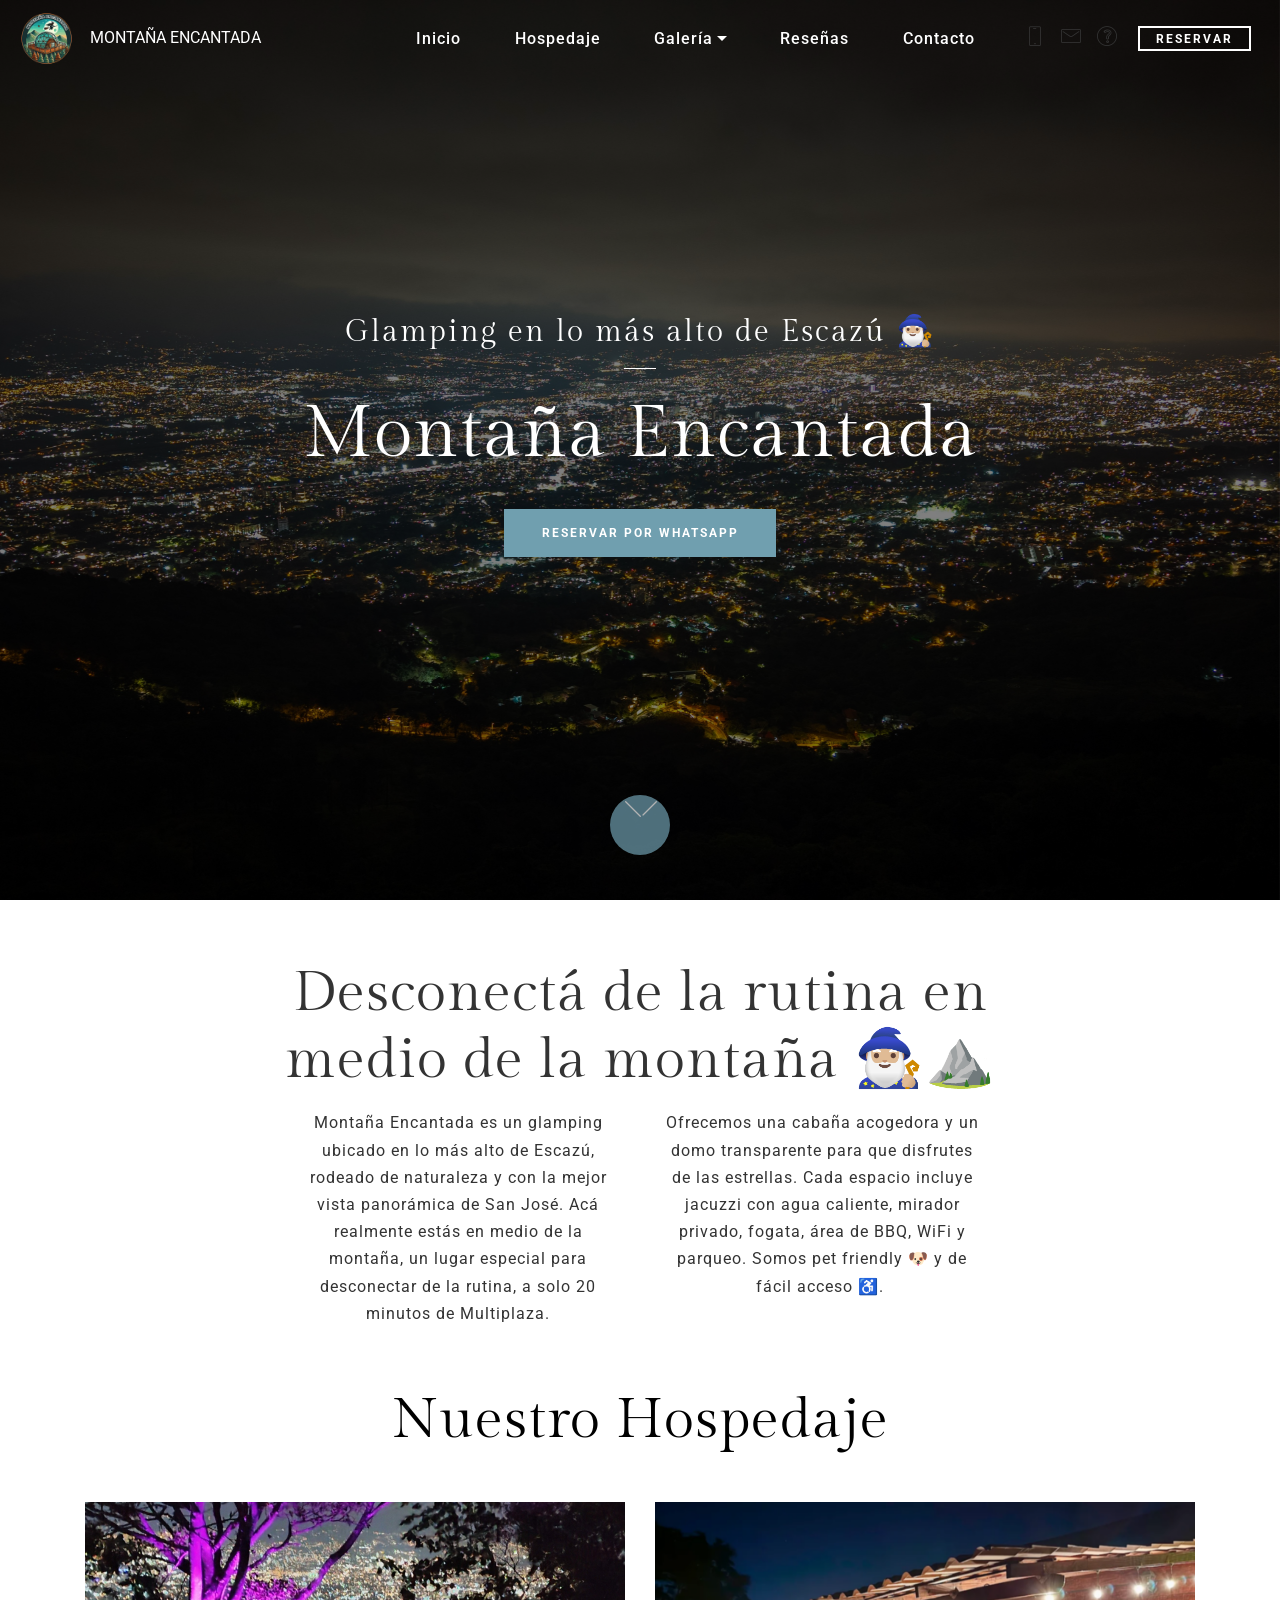
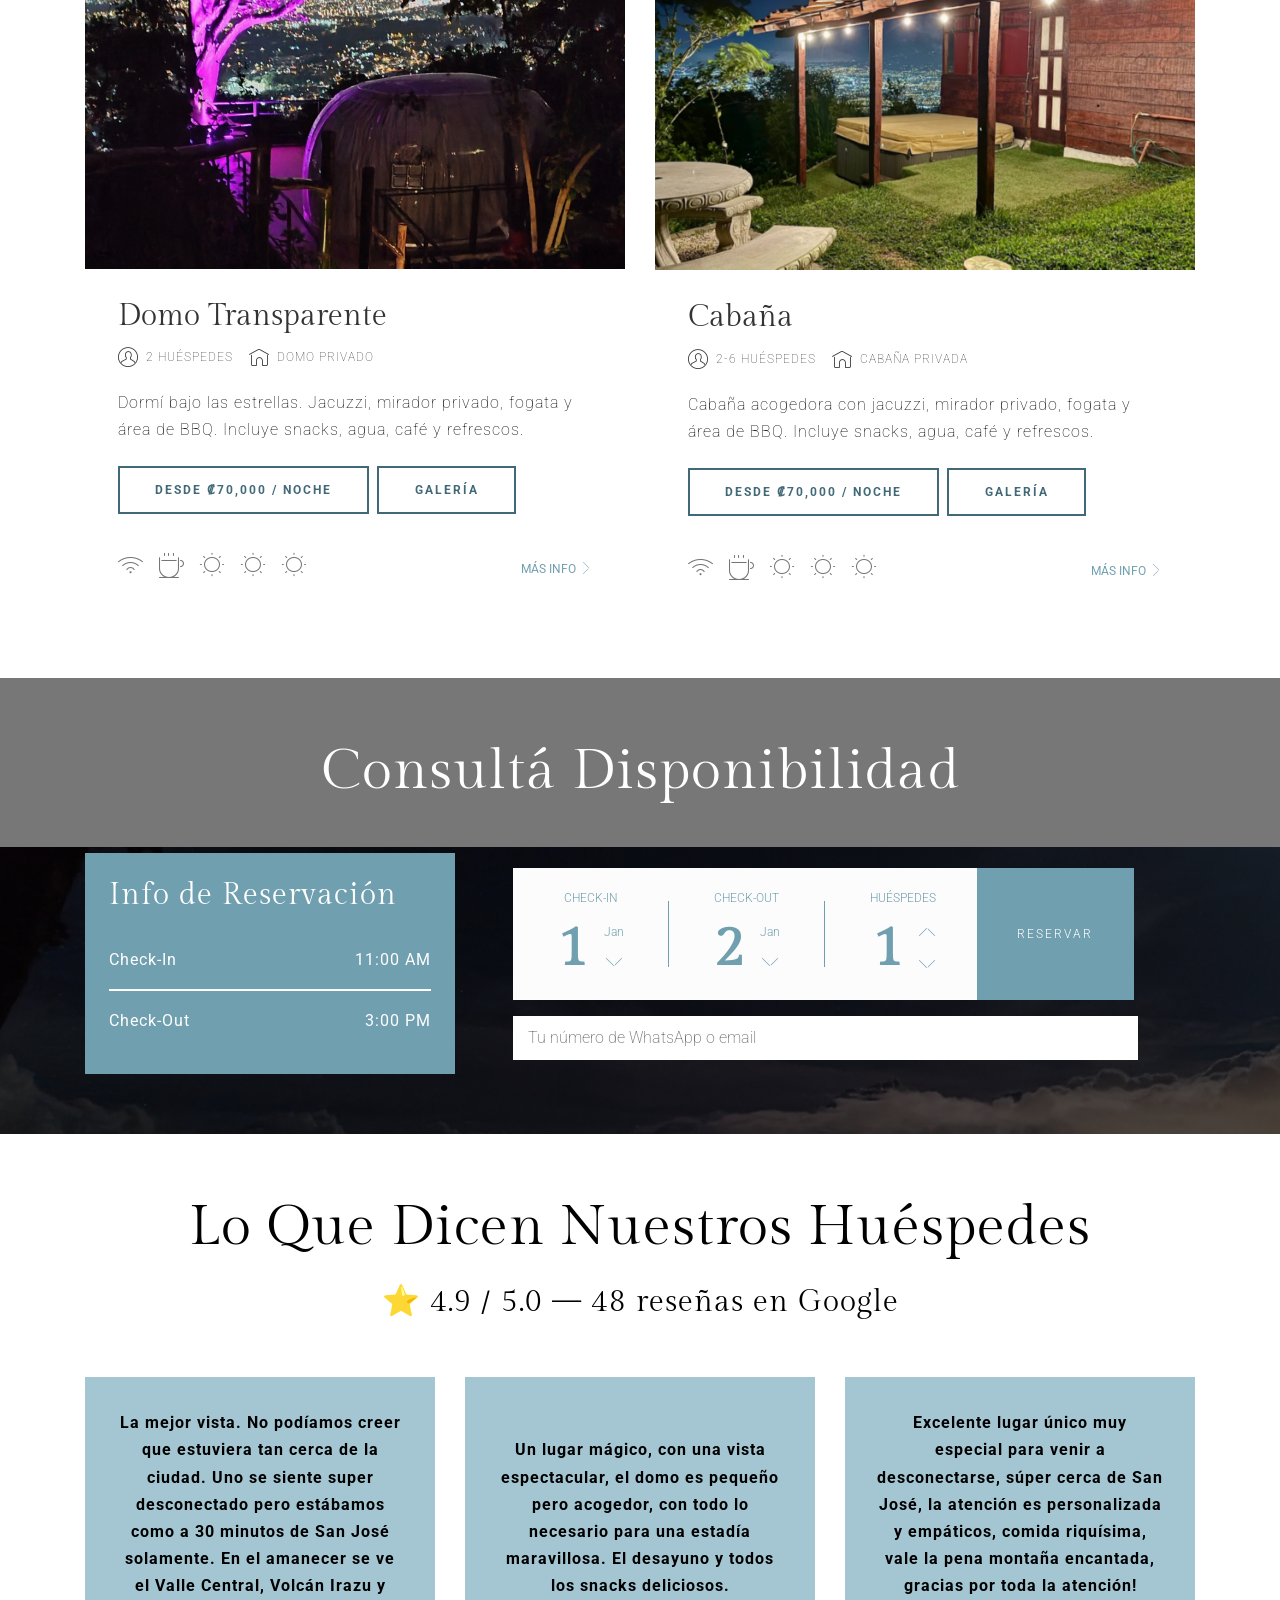
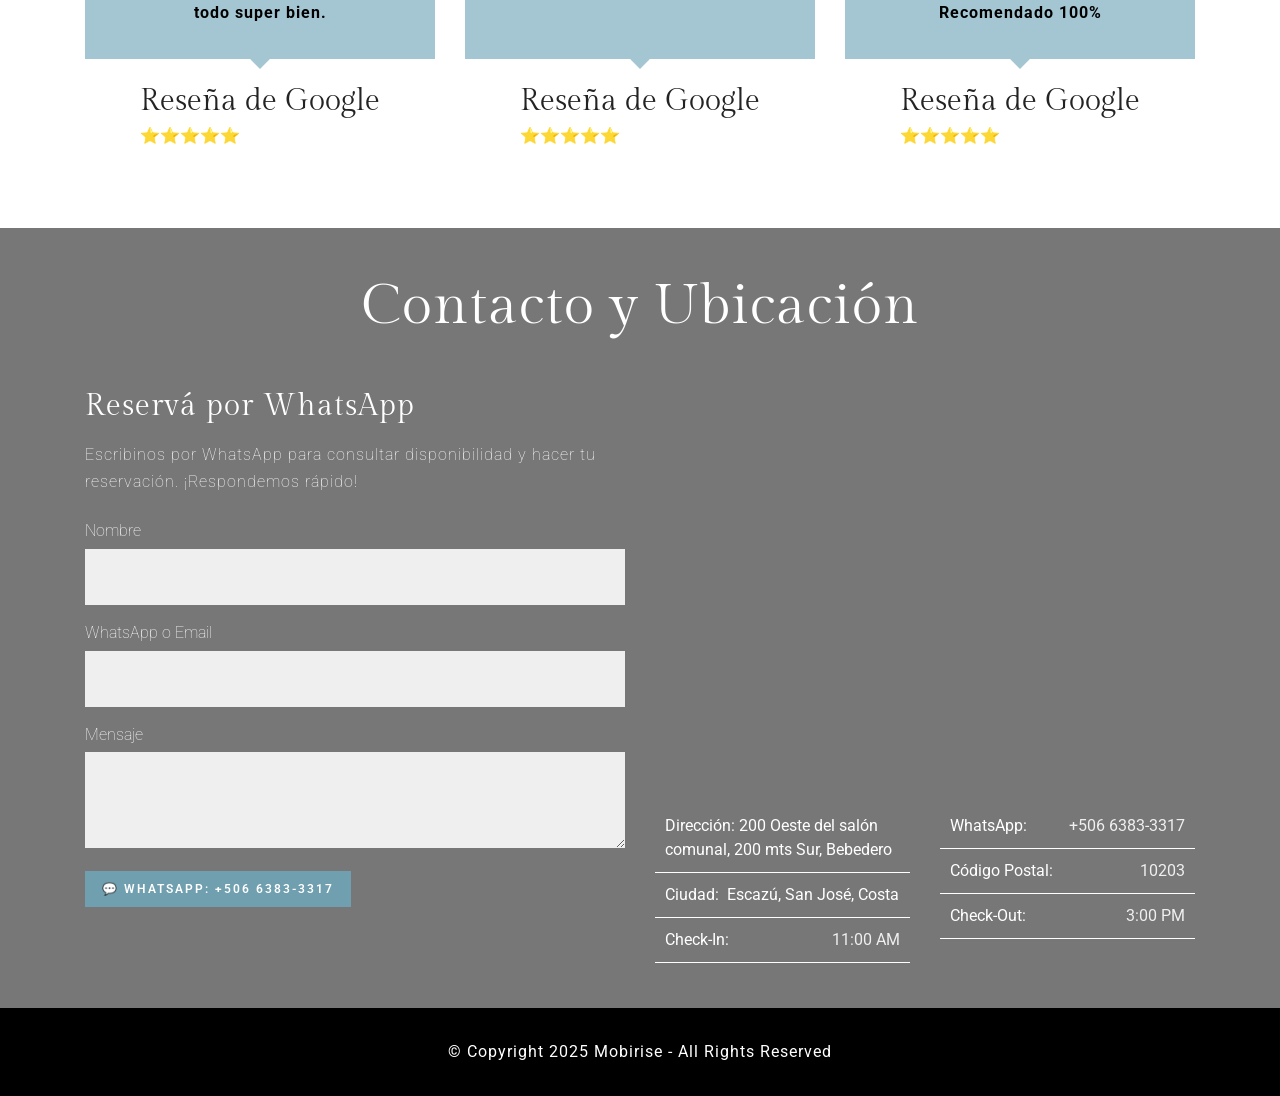
==== index.html @ da817cc5 "Initial commit: Montana Encantada glamping website with 3D panoramic viewers" ====
<!DOCTYPE html>
<html  >
<head>
  
  <meta charset="UTF-8">
  <meta http-equiv="X-UA-Compatible" content="IE=edge">
  
  <meta name="viewport" content="width=device-width, initial-scale=1, minimum-scale=1">
  <link rel="shortcut icon" href="assets/images/logo1.png" type="image/x-icon">
  <meta name="description" content="">
  
  
  <title>Home</title>
  <link rel="stylesheet" href="assets/web/assets/mobirise-icons/mobirise-icons.css">
  <link rel="stylesheet" href="assets/tether/tether.min.css">
  <link rel="stylesheet" href="assets/bootstrap/css/bootstrap.min.css">
  <link rel="stylesheet" href="assets/bootstrap-datepicker/css/bootstrap-datepicker3.css">
  <link rel="stylesheet" href="assets/dropdown/css/style.css">
  <link rel="stylesheet" href="assets/theme/css/style.css">
  <link rel="preload" href="https://fonts.googleapis.com/css?family=Gilda+Display:400&display=swap" as="style" onload="this.onload=null;this.rel='stylesheet'">
  <noscript><link rel="stylesheet" href="https://fonts.googleapis.com/css?family=Gilda+Display:400&display=swap"></noscript>
  <link rel="preload" href="https://fonts.googleapis.com/css?family=Roboto:100,200,300,400,500,600,700,800,900,100i,200i,300i,400i,500i,600i,700i,800i,900i&display=swap" as="style" onload="this.onload=null;this.rel='stylesheet'">
  <noscript><link rel="stylesheet" href="https://fonts.googleapis.com/css?family=Roboto:100,200,300,400,500,600,700,800,900,100i,200i,300i,400i,500i,600i,700i,800i,900i&display=swap"></noscript>
  <link rel="preload" as="style" href="assets/mobirise/css/mbr-additional.css?v=pCemWE"><link rel="stylesheet" href="assets/mobirise/css/mbr-additional.css?v=pCemWE" type="text/css">

  
  
  

</head>
<body>
  
  <section class="menu4 menu cid-rzMj9prxNq" once="menu" id="menu4-1">

    


    <nav class="navbar navbar-dropdown navbar-expand-lg">
        <div class="navbar-brand">
            <span class="navbar-logo">
                <a href="index.html">
                    <img src="assets/images/logo1.png" alt="Montaña Encantada" style="height: 3.8rem;">
                </a>
            </span>
            <span class="navbar-caption-wrap mbr-section-btn">
                <a class="navbar-caption text-white display-7" href="index.html">
                    MONTAÑA ENCANTADA
                </a>
            </span>
        </div>
        <button class="navbar-toggler" type="button" data-toggle="collapse" data-target="#navbarSupportedContent" aria-controls="navbarNavAltMarkup" aria-expanded="false" aria-label="Toggle navigation">
            <div class="hamburger">
                <span></span>
                <span></span>
                <span></span>
                <span></span>
            </div>
        </button>
      <div class="collapse navbar-collapse" id="navbarSupportedContent">
            <ul class="navbar-nav nav-dropdown mbr-section-btn" data-app-modern-menu="true"><li class="nav-item">
                    <a class="nav-link link text-white display-7" href="#header6-0">
                        Inicio
                    </a>
                </li>
                <li class="nav-item">
                    <a class="nav-link link text-white display-7" href="#features15-7">
                        Hospedaje
                    </a>
                </li>
                <li class="nav-item dropdown">
                    <a class="nav-link link text-white dropdown-toggle display-7" data-toggle="dropdown-submenu" aria-expanded="false">
                        Galería
                    </a>
                    <div class="dropdown-menu">
                        <a class="dropdown-item text-white text-primary display-7" href="domo.html">Domo</a>
                        <a class="dropdown-item text-white text-primary display-7" href="cabana.html">Cabaña</a>
                    </div>
                </li>
                <li class="nav-item">
                    <a class="nav-link link text-white display-7" href="#testimonials2-8">
                        Reseñas
                    </a>
                </li>
                <li class="nav-item">
                    <a class="nav-link link text-white display-7" href="#maps4-9">
                        Contacto
                    </a>
                </li></ul>
            <div class="icons-menu">
              <a href="https://wa.me/50663833317" target="_blank">
                <span class="p-2 mbr-iconfont mbri-mobile"></span>
              </a>
              <a href="https://www.instagram.com/montanaencantada" target="_blank">
                <span class="p-2 mbr-iconfont mbri-letter"></span>
              </a>
              <a href="https://wa.me/50663833317" target="_blank">
                <span class="p-2 mbr-iconfont mbri-question"></span>
              </a>
              
              
              
            </div>
            <div class="navbar-buttons mbr-section-btn">
                <a class="btn btn-sm btn-white-outline display-4" href="https://wa.me/50663833317?text=Hola%2C%20me%20interesa%20reservar%20en%20Monta%C3%B1a%20Encantada">
                    RESERVAR
                </a>
            </div>
      </div>
    </nav>
</section>

<section class="header6 cid-rzMj5gUn1z mbr-fullscreen mbr-parallax-background" id="header6-0">
    

    <div class="mbr-overlay" style="opacity: 0.5; background-color: rgb(0, 0, 0);">
    </div>

    <div class="container">
        <h3 class="mbr-section-subtitle mbr-fonts-style align-center mbr-white display-5">
            Glamping en lo más alto de Escazú 🧙🏼‍♂️
        </h3>
        <div class="underline align-center pb-3">
            <div class="line"></div>
        </div>
        <h2 class="mbr-section-title mbr-fonts-style align-center mbr-white pb-4 display-1">Montaña Encantada</h2>
        
        <div class="mbr-section-btn align-center pb-4">
            <a class="btn btn-lg btn-info display-4" href="https://wa.me/50663833317?text=Hola%2C%20me%20interesa%20reservar%20en%20Monta%C3%B1a%20Encantada">RESERVAR POR WHATSAPP</a>
        </div>
    </div>
    <div class="mbr-arrow hidden-sm-down" aria-hidden="true">
        <a href="#next">
            <i class="mbri-arrow-down mbr-iconfont"></i>
        </a>
    </div>
</section>

<section class="mbr-section content9 cid-rzMjemu9Q2" id="content9-3">

    

    <div class="container">
        <div class="media-container-row">
            <div class="title" style="width: 66%;">
                
                
                <h1 class="mbr-section-title mbr-fonts-style align-center display-2">Desconectá de la rutina en medio de la montaña 🧙🏼‍♂️⛰️</h1>
                
                
            </div>
        </div>
    </div>
</section>

<section class="mbr-section article content4 cid-rzMje2wxrY" id="content4-2">

    

    <div class="container">
        <div class="media-container-row">
            <div class="row col-12 col-md-8">
                <div class="col-12 col-md-6 pr-lg-4 mbr-text mbr-fonts-style display-7">
                     Montaña Encantada es un glamping ubicado en lo más alto de Escazú, rodeado de naturaleza y con la mejor vista panorámica de San José. Acá realmente estás en medio de la montaña, un lugar especial para desconectar de la rutina, a solo 20 minutos de Multiplaza.
                </div>
                <div class="col-12 col-md-6 pl-lg-4 mbr-text mbr-fonts-style display-7">
                     Ofrecemos una cabaña acogedora y un domo transparente para que disfrutes de las estrellas. Cada espacio incluye jacuzzi con agua caliente, mirador privado, fogata, área de BBQ, WiFi y parqueo. Somos pet friendly 🐶 y de fácil acceso ♿.&nbsp;</div>
            </div>
        </div>
    </div>
</section>

<section class="mbr-section features15 cid-rzMk2pOnIb" id="features15-7">

    

    

    <div class="container">
        

        

        <h2 class="mbr-section-title main-title mbr-fonts-style mbr-white align-center pb-5 display-2">
            Nuestro Hospedaje
        </h2>
        <div class="row justify-content-center">
            <div class="card col-md-10 col-lg-6">
                <div class="card-wrapper">
                    <div class="card-img">
                        <img src="assets/images/img-20250322.jpeg" alt="Domo Transparente Montaña Encantada">
                    </div>
                    <div class="card-box">
                        <h2 class="card-title mbr-fonts-style display-5">
                            Domo Transparente
                        </h2>
                        <div class="card-info pt-3">
                            <div class="info-wrapper">
                                <span class="mbr-iconfont mbri-user"></span>
                                <p class="mbr-text info-text mbr-fonts-style mbr-lighter display-4">
                                    2 HUÉSPEDES
                                </p>
                                <span class="mbr-iconfont mbri-home"></span>
                                <p class="mbr-text info-text mbr-fonts-style mbr-lighter display-4">
                                    DOMO PRIVADO
                                </p>
                            </div>
                        </div>
                        <p class="mbr-text card-text mbr-fonts-style mbr-lighter pt-3 display-7">
                            Dormí bajo las estrellas. Jacuzzi, mirador privado, fogata y área de BBQ. Incluye snacks, agua, café y refrescos.
                        </p>
                        <div class="mbr-section-btn card-btn">
                            <a href="https://wa.me/50663833317?text=Hola%2C%20quiero%20reservar%20el%20Domo" class="btn btn-lg btn-info-outline display-4">
                                DESDE ₡70,000 / NOCHE
                            </a>
                            <a href="domo.html" class="btn btn-lg btn-info-outline display-4">
                                GALERÍA
                            </a>
                        </div>
                        <div class="card-footer">
                            <ul class="icons-list list-inline align-left">
                                
                                
                                
                            <li class="list-inline-item">
                                    <span class="mbr-iconfont mbri-wifi"></span>
                                </li><li class="list-inline-item">
                                    <span class="mbr-iconfont mbri-hot-cup"></span>
                                </li><li class="list-inline-item">
                                    <span class="mbr-iconfont mbri-sun"></span>
                                </li><li class="list-inline-item">
                                    <span class="mbr-iconfont mbri-sun"></span>
                                </li><li class="list-inline-item">
                                    <span class="mbr-iconfont mbri-sun"></span>
                                </li></ul>
                            <div class="link">
                                <div class="link-text mbr-fonts-style mbr-lighter display-4">
                                    <a href="https://wa.me/50663833317?text=Hola%2C%20quiero%20info%20del%20Domo" class="text-info">MÁS INFO</a>
                                </div>
                                <span class="mbr-iconfont mbri-arrow-next"></span>
                            </div>
                        </div>
                    </div>
                </div>
            </div>

            <div class="card col-md-10 col-lg-6">
                <div class="card-wrapper">
                    <div class="card-img">
                        <img src="assets/images/cabana1-3.png" alt="Cabaña Montaña Encantada">
                    </div>
                    <div class="card-box">
                        <h2 class="card-title mbr-fonts-style display-5">
                            Cabaña
                        </h2>
                        <div class="card-info pt-3">
                            <div class="info-wrapper">
                                <span class="mbr-iconfont mbri-user"></span>
                                <p class="mbr-text info-text mbr-fonts-style mbr-lighter display-4">
                                    2-6 HUÉSPEDES
                                </p>
                                <span class="mbr-iconfont mbri-home"></span>
                                <p class="mbr-text info-text mbr-fonts-style mbr-lighter display-4">
                                    CABAÑA PRIVADA
                                </p>
                            </div>
                        </div>
                        <p class="mbr-text card-text mbr-fonts-style mbr-lighter pt-3 display-7">
                            Cabaña acogedora con jacuzzi, mirador privado, fogata y área de BBQ. Incluye snacks, agua, café y refrescos.
                        </p>
                        <div class="mbr-section-btn card-btn">
                            <a href="https://wa.me/50663833317?text=Hola%2C%20quiero%20reservar%20la%20Caba%C3%B1a" class="btn btn-lg btn-info-outline display-4">
                                DESDE ₡70,000 / NOCHE
                            </a>
                            <a href="cabana.html" class="btn btn-lg btn-info-outline display-4">
                                GALERÍA
                            </a>
                        </div>
                        <div class="card-footer">
                            <ul class="icons-list list-inline align-left">
                                
                                
                                
                            <li class="list-inline-item">
                                    <span class="mbr-iconfont mbri-wifi"></span>
                                </li><li class="list-inline-item">
                                    <span class="mbr-iconfont mbri-hot-cup"></span>
                                </li><li class="list-inline-item">
                                    <span class="mbr-iconfont mbri-sun"></span>
                                </li><li class="list-inline-item">
                                    <span class="mbr-iconfont mbri-sun"></span>
                                </li><li class="list-inline-item">
                                    <span class="mbr-iconfont mbri-sun"></span>
                                </li></ul>
                            <div class="link">
                                <div class="link-text mbr-fonts-style mbr-lighter display-4">
                                    <a href="https://wa.me/50663833317?text=Hola%2C%20quiero%20info%20de%20la%20Caba%C3%B1a" class="text-info">MÁS INFO</a>
                                </div>
                                <span class="mbr-iconfont mbri-arrow-next"></span>
                            </div>
                        </div>
                    </div>
                </div>
            </div>

            

        </div>
    </div>
</section>

<section class="form5 cid-rzMjmwwyHq mbr-parallax-background" id="form5-4">

    

    <div class="mbr-overlay" style="opacity: 0.5; background-color: rgb(0, 0, 0);">
    </div>

    <div class="container">
        
        
        <h2 class="mbr-section-title main-title mbr-fonts-style mbr-white align-center display-2">Consultá Disponibilidad</h2>
        <div class="row justify-content-center">
            <div class="content-wrap col-12 pt-5">
                

                <div class="second-item mbr-white col-lg-4">
                    <h3 class="mbr-section-title second-item-title mbr-fonts-style display-5">
                        Info de Reservación
                    </h3>
                    <div class="info-column pt-3">
                        <div class="mbr-text check-in check-text mbr-fonts-style display-7">
                            <span>Check-In</span>
                            <span>11:00 AM</span>
                        </div>
                        <div class="mbr-text check-out check-text mbr-fonts-style display-7">
                            <span>Check-Out</span>
                            <span>3:00 PM</span>
                        </div>
                    </div>
                </div>

                <div class="booking-datepicker col-lg-8" data-start="01/01/2025" data-end="12/31/2027" data-form-type="formoid">
                    <form class="mbr-form" action="https://mobirise.eu/" method="get" data-form-title="My Mobirise Form"><input type="hidden" name="email" data-form-email="true" value="SAuw0aNARjxgjVnisHHMJUXLmkdQkFveXGjnKkQxX+wFwOlB/Et/i4zV2ePIJuCjYjtQntyneWti5ukIEGaH0U0Tt2MDNWI+UspZ6tpfvYQK43emJ4tsN4Ea1I9noA1k.KCdjwq8Tks30yBV4Rm5mmXaKUEtZt81WFR9EMifa1dbbcz5J+CzJtd8rnrV9OnTXx5v3ewn/fXb90eFacdkUSqKZU++q6TKm3jpiOr5S1O7hqvOFxVd5IjGUnreot8E8">
                        <div>
                            <div hidden="hidden" data-form-alert="" class="alert alert-success col-12">¡Gracias! Te contactaremos por WhatsApp para confirmar.</div>
                            <div hidden="hidden" data-form-alert-danger="" class="alert alert-danger col-12">
                            </div>
                        </div>
                        <div class="container">
                            <div class="row">
                                <div class="col-12 col-md-3 input-wrap check-in" data-for="check-in">
                                    <input type="text" class="check-in-input form-control input-sm input-inverse" name="check-in" data-form-field="Check-In" readonly="" id="check-in-form5-4">
                                    <p class="label mbr-fonts-style align-center display-4">
                                        CHECK-IN
                                    </p>
                                    <div class="date-row">
                                        <span class="day display-2 mbr-bold"></span>
                                        <div class="date-col">
                                            <span class="month display-4"></span>
                                            <span class="mbr-iconfont mbri-arrow-down"></span>
                                        </div>
                                    </div>
                                </div>
                                <div class="col-12 col-md-3 input-wrap check-out" data-for="check-out">
                                    <input type="text" class="check-out-input" name="check-out" data-form-field="Check-Out" readonly="" id="check-out-form5-4">
                                    <p class="label mbr-fonts-style align-center display-4">
                                        CHECK-OUT
                                    </p>
                                    <div class="date-row">
                                        <span class="day display-2 mbr-bold"></span>
                                        <div class="date-col">
                                            <span class="month display-4"></span>
                                            <span class="mbr-iconfont mbri-arrow-down"></span>
                                        </div>
                                    </div>
                                </div>
                                <div class="col-12 col-md-3 input-wrap guests" data-for="guests">
                                    <input type="text" class="guests-input" name="guests" data-form-field="Guests" readonly="" id="guests-form5-4">
                                    <p class="label mbr-fonts-style align-center display-4">
                                        HUÉSPEDES
                                    </p>
                                    <div class="date-row">
                                        <span class="guests-count display-2 mbr-bold">1</span>
                                        <div class="date-col">
                                            <span class="mbr-iconfont mbri-arrow-up"></span>
                                            <span class="mbr-iconfont mbri-arrow-down"></span>
                                        </div>
                                    </div>
                                </div>
                                <div class="col-12 col-md-3 mbr-section-btn p-md-0">
                            <span class="input-group-btn">
                                <button href="https://wa.me/50663833317?text=Hola%2C%20quiero%20reservar%20en%20Monta%C3%B1a%20Encantada" type="submit" class="btn btn-form btn-info display-4">
                                    RESERVAR
                                </button>
                            </span>
                                </div>
                                <div class="col-12 p-0 pt-md-3 email" data-for="email">
                                    <input type="text" name="email" data-form-field="Email" placeholder="Tu número de WhatsApp o email" required="" id="email-form5-4">
                                </div>
                            </div>
                        </div>
                    </form>
                </div>
            </div>
        </div>
    </div>
</section>

<section class="testimonials2 cid-rzMkb9H7CI" id="testimonials2-8">

    

    

    <div class="container justify-content-center">
        

        

        <h2 class="mbr-section-title main-title mbr-fonts-style mbr-white align-center pb-3 display-2">
            Lo Que Dicen Nuestros Huéspedes
        </h2>
        <p class="mbr-text main-text mbr-fonts-style mbr-white mbr-lighter pb-5 m-0 align-center display-5">
            ⭐ 4.9 / 5.0 — 48 reseñas en Google
        </p>
        <div class="row justify-content-center">
             <div class="col-xs-12 col-lg-4">
                <div class="mbr-testimonial card mbr-testimonial-lg">
                    <div class="card-block mbr-fonts-style display-7">
                        <p class="mbr-text mbr-lighter m-0"><strong>La mejor vista. No podíamos creer que estuviera tan cerca de la ciudad. Uno se siente super desconectado pero estábamos como a 30 minutos de San José solamente. En el amanecer se ve el Valle Central, Volcán Irazu y todo super bien.</strong><br></p>
                    </div>
                    <div class="mbr-author card-footer">
                        
                        <div class="name-wrap mbr-white">
                            <div class="mbr-author-name mbr-fonts-style display-5">
                                <p>Reseña de Google</p>
                            </div>
                            <small class="mbr-author-desc mbr-fonts-style display-7">
                                <p>⭐⭐⭐⭐⭐</p>
                            </small>
                        </div>
                    </div>
                </div>
            </div>

            <div class="col-xs-12 col-lg-4">
                <div class="mbr-testimonial card mbr-testimonial-lg">
                    <div class="card-block mbr-fonts-style display-7">
                        <p class="mbr-text mbr-lighter m-0"><br><strong>Un lugar mágico, con una vista espectacular, el domo es pequeño pero acogedor,  con todo lo necesario para una estadía maravillosa. El desayuno y todos los snacks deliciosos.<br></strong><br></p>
                    </div>
                    <div class="mbr-author card-footer">
                        
                        <div class="name-wrap mbr-white">
                            <div class="mbr-author-name mbr-fonts-style display-5">
                                <p>Reseña de Google</p>
                            </div>
                            <small class="mbr-author-desc mbr-fonts-style display-7">
                                <p>⭐⭐⭐⭐⭐</p>
                            </small>
                        </div>
                    </div>
                </div>
            </div>

            <div class="col-xs-12 col-lg-4">
                <div class="mbr-testimonial card mbr-testimonial-lg last-card">
                    <div class="card-block mbr-fonts-style display-7">
                        <p class="mbr-text mbr-lighter m-0"><strong>Excelente lugar único muy especial para venir a desconectarse, súper cerca de San José, la atención es personalizada y empáticos, comida riquísima,  vale la pena montaña encantada, gracias por toda la atención!<br>Recomendado 100%</strong><br></p>
                    </div>
                    <div class="mbr-author card-footer">
                        
                        <div class="name-wrap mbr-white">
                            <div class="mbr-author-name mbr-fonts-style display-5">
                                <p>Reseña de Google</p>
                            </div>
                            <small class="mbr-author-desc mbr-fonts-style display-7">
                                <p>⭐⭐⭐⭐⭐</p>
                            </small>
                        </div>
                    </div>
                </div>
            </div>

        </div>
    </div>
</section>

<section class="maps4 cid-rzMkAdN98w mbr-parallax-background" id="maps4-9">

    

    <div class="mbr-overlay" style="opacity: 0.5; background-color: rgb(0, 0, 0);">
    </div>
    <div class="container mbr-white">
        
        
        <h2 class="mbr-section-title main-title mbr-fonts-style align-center display-2">
            Contacto y Ubicación
        </h2>
        <div class="row main-row justify-content-center pt-5">
            <div class="col-md-10 col-lg-6 form-wrapper">
                
                <h2 class="mbr-section-title form-title mbr-fonts-style pb-3 display-5">
                    Reservá por WhatsApp
                </h2>
                <p class="mbr-text form-text mbr-fonts-style m-0 pb-4 mbr-lighter display-7">
                    Escribinos por WhatsApp para consultar disponibilidad y hacer tu reservación. ¡Respondemos rápido!
                </p>
                <div class="form1" data-form-type="formoid">
                    <form action="https://mobirise.eu/" method="POST" class="mbr-form form-with-styler" data-form-title="Mobirise Form"><input type="hidden" name="email" data-form-email="true" value="SyA1dj3P3Ffkn13EU21t5sGiZLhR0wDatlFKEZYYXZK10GheMESxpbcGPjdGmBK9K4oTkyTLQEYa8cL4Zmo/LcAT6b4XNcCrKuAltwUwUQ5yb6cpUJpqX8fJ8hNpUOsL.iYoDnjXTPFE6fMttG6PfuuDcR3WNCsKddbBRHBKlAen265RWFQcnwVbIOlRN1I0+uxRi5PO8RjKGlNhi+W3lV8LxkbKb/wLKvgBiv0Rr9XHN2WVyiTS4OjDqRsdoZ/hj">
                        <div class="row">
                            <div hidden="hidden" data-form-alert="" class="alert alert-success col-12">¡Gracias! Te contactaremos pronto.</div>
                            <div hidden="hidden" data-form-alert-danger="" class="alert alert-danger col-12"></div>
                        </div>
                        <div class="dragArea row">
                            <div class="col-md-12 form-group " data-for="firstname">
                                <label for="firstname-maps4-9" class="form-control-label mbr-fonts-style display-7">Nombre</label>
                                <input type="text" name="firstname" data-form-field="First Name" required="required" class="form-control display-7" id="firstname-maps4-9">
                            </div>
                            
                            <div data-for="email" class="col-md-12 form-group ">
                                <label for="email-maps4-9" class="form-control-label mbr-fonts-style display-7">WhatsApp o Email</label>
                                <input type="email" name="email" data-form-field="Email" class="form-control display-7" required="required" id="email-maps4-9">
                            </div>
                            
                            <div data-for="message" class="col-md-12 form-group ">
                                <label for="message-maps4-9" class="form-control-label mbr-fonts-style display-7">Mensaje</label>
                                <textarea name="message" data-form-field="Message" class="form-control display-7" id="message-maps4-9"></textarea>
                            </div>
                            <div class="col-md-12 input-group-btn">
                                <button type="submit" class="btn btn-lg btn-form btn-info display-4" href="https://wa.me/50663833317?text=Hola%2C%20quiero%20reservar%20en%20Monta%C3%B1a%20Encantada">💬 WHATSAPP: +506 6383-3317</button>
                            </div>
                        </div>
                    </form>
                </div>
            </div>

            <div class="col-md-10 col-lg-6">
                <div class="google-map"><iframe frameborder="0" style="border:0" src="https://www.google.com/maps/embed?pb=!1m18!1m12!1m3!1d3930.3273440705293!2d-84.16464719034767!3d9.90667089051102!2m3!1f0!2f0!3f0!3m2!1i1024!2i768!4f13.1!3m3!1m2!1s0x8fa0fd368e22eb09%3A0x231beae5a972ac2a!2sMonta%C3%B1a%20Encantada!5e0!3m2!1ses-419!2scr!4v1776281287255!5m2!1ses-419!2scr" allowfullscreen=""></iframe></div>
                <div class="row info-row justify-content-center pt-3">
                    <div class="first-column col-12 mbr-fonts-style col-md-6 display-7">
                        <ol>
                            <li>
                                <span class="info-title mbr-fonts-style">
                                    Dirección: 200 Oeste del salón comunal, 200 mts Sur, Bebedero</span>
                                <span class="info-value mbr-fonts-style"><br></span>
                            </li>
                            <li>
                                <span class="info-title mbr-fonts-style">
                                    Ciudad:&nbsp; Escazú, San José, Costa</span>
                            </li>
                            <li>
                                <span class="info-title mbr-fonts-style">
                                    Check-In:
                                </span>
                                <span class="info-value mbr-fonts-style">
                                    11:00 AM
                                </span>
                            </li>
                        </ol>
                    </div>
                    <div class="col-md-6 second-column mbr-fonts-style display-7">
                        <ol>
                            <li>
                                <span class="info-title mbr-fonts-style">
                                    WhatsApp:
                                </span>
                                <span class="info-value mbr-fonts-style">
                                    +506 6383-3317
                                </span>
                            </li>
                            <li>
                                <span class="info-title mbr-fonts-style">
                                    Código Postal:
                                </span>
                                <span class="info-value mbr-fonts-style">
                                    10203
                                </span>
                            </li>
                            <li>
                                <span class="info-title mbr-fonts-style">
                                    Check-Out:
                                </span>
                                <span class="info-value mbr-fonts-style">
                                    3:00 PM
                                </span>
                            </li>
                        </ol>
                    </div>
                </div>
            </div>

        </div>
   </div>
</section>

<section class="footer2 cid-rzMkB37ged" once="footer" id="footer2-a">

    

    

    <div class="container">
        <div class="row justify-content-center mbr-white">
            <div class="col-12">
                <p class="mbr-text mb-0 mbr-fonts-style align-center display-7">
                    © Copyright 2025 Mobirise - All Rights Reserved
                </p>
            </div>
        </div>
    </div>
</section>


<script src="assets/web/assets/jquery/jquery.min.js"></script>
  <script src="assets/popper/popper.min.js"></script>
  <script src="assets/tether/tether.min.js"></script>
  <script src="assets/bootstrap/js/bootstrap.min.js"></script>
  <script src="assets/bootstrap-datepicker/js/bootstrap-datepicker.js"></script>
  <script src="assets/smoothscroll/smooth-scroll.js"></script>
  <script src="assets/dropdown/js/nav-dropdown.js"></script>
  <script src="assets/dropdown/js/navbar-dropdown.js"></script>
  <script src="assets/touchswipe/jquery.touch-swipe.min.js"></script>
  <script src="assets/parallax/jarallax.min.js"></script>
  <script src="assets/mbr-booking-datepicker/mbr-booking-datepicker.min.js"></script>
  <script src="assets/theme/js/script.js"></script>
  <script src="assets/formoid/formoid.min.js"></script>
  
  
  


<script>
document.addEventListener('DOMContentLoaded', function() {
    var guestsCount = document.querySelector('.guests-count');
    var arrows = document.querySelector('.guests .date-col');
    if (!guestsCount || !arrows) return;
    var count = 1;
    var min = 1, max = 6;
    arrows.querySelector('.mbri-arrow-up').addEventListener('click', function(e) {
        e.stopPropagation();
    var guestsCount = document.querySelector('.guests-count');
    var arrows = document.querySelector('.guests .date-col');
    if (!guestsCount || !arrows) return;
    var count = 1;
    var min = 1, max = 6;
    arrows.querySelector('.mbri-arrow-up').addEventListener('click', function(e) {
        e.stopPropagation();
        if (count < max) { count++; guestsCount.textContent = count; }
    });
    arrows.querySelector('.mbri-arrow-down').addEventListener('click', function(e) {
        e.stopPropagation();
        if (count > min) { count--; guestsCount.textContent = count; }
    });

    var btnReservar = document.getElementById('btn-reservar');
    if (btnReservar) {
        btnReservar.addEventListener('click', function(e) {
            e.preventDefault();
            var checkin = document.querySelector('.check-in-input') ? document.querySelector('.check-in-input').value : '';
            var checkout = document.querySelector('.check-out-input') ? document.querySelector('.check-out-input').value : '';
            var guests = guestsCount.textContent;
            var mensaje = document.querySelector('input[name="mensaje"]') ? document.querySelector('input[name="mensaje"]').value : '';
            var text = 'Hola, quiero reservar en Montaña Encantada.';
            if (checkin) text += ' Check-in: ' + checkin + '.';
            if (checkout) text += ' Check-out: ' + checkout + '.';
            text += ' Huéspedes: ' + guests + '.';
            if (mensaje) text += ' ' + mensaje;
            window.open('https://wa.me/50663833317?text=' + encodeURIComponent(text), '_blank');
        });
    }
});
</script>
</body>
</html>
---- assets/web/assets/mobirise-icons/mobirise-icons.css ----
@font-face {
  font-family: 'MobiriseIcons';
  src:  url('mobirise-icons.eot?spat4u');
  src:  url('mobirise-icons.eot?spat4u#iefix') format('embedded-opentype'),
    url('mobirise-icons.woff2?spat4u') format('woff2'),
    url('mobirise-icons.woff?spat4u') format('woff'),
    url('mobirise-icons.ttf?spat4u') format('truetype'),
    url('mobirise-icons.svg?spat4u#MobiriseIcons') format('svg');
  font-weight: normal;
  font-style: normal;
  font-display: swap;
}

[class^="mbri-"], [class*=" mbri-"] {
  /* use !important to prevent issues with browser extensions that change fonts */
  font-family: MobiriseIcons !important;
  speak: none;
  font-style: normal;
  font-weight: normal;
  font-variant: normal;
  text-transform: none;
  line-height: 1;

  /* Better Font Rendering =========== */
  -webkit-font-smoothing: antialiased;
  -moz-osx-font-smoothing: grayscale;
}

.mbri-add-submenu:before {
  content: "\e900";
}
.mbri-alert:before {
  content: "\e901";
}
.mbri-align-center:before {
  content: "\e902";
}
.mbri-align-justify:before {
  content: "\e903";
}
.mbri-align-left:before {
  content: "\e904";
}
.mbri-align-right:before {
  content: "\e905";
}
.mbri-android:before {
  content: "\e906";
}
.mbri-apple:before {
  content: "\e907";
}
.mbri-arrow-down:before {
  content: "\e908";
}
.mbri-arrow-next:before {
  content: "\e909";
}
.mbri-arrow-prev:before {
  content: "\e90a";
}
.mbri-arrow-up:before {
  content: "\e90b";
}
.mbri-bold:before {
  content: "\e90c";
}
.mbri-bookmark:before {
  content: "\e90d";
}
.mbri-bootstrap:before {
  content: "\e90e";
}
.mbri-briefcase:before {
  content: "\e90f";
}
.mbri-browse:before {
  content: "\e910";
}
.mbri-bulleted-list:before {
  content: "\e911";
}
.mbri-calendar:before {
  content: "\e912";
}
.mbri-camera:before {
  content: "\e913";
}
.mbri-cart-add:before {
  content: "\e914";
}
.mbri-cart-full:before {
  content: "\e915";
}
.mbri-cash:before {
  content: "\e916";
}
.mbri-change-style:before {
  content: "\e917";
}
.mbri-chat:before {
  content: "\e918";
}
.mbri-clock:before {
  content: "\e919";
}
.mbri-close:before {
  content: "\e91a";
}
.mbri-cloud:before {
  content: "\e91b";
}
.mbri-code:before {
  content: "\e91c";
}
.mbri-contact-form:before {
  content: "\e91d";
}
.mbri-credit-card:before {
  content: "\e91e";
}
.mbri-cursor-click:before {
  content: "\e91f";
}
.mbri-cust-feedback:before {
  content: "\e920";
}
.mbri-database:before {
  content: "\e921";
}
.mbri-delivery:before {
  content: "\e922";
}
.mbri-desktop:before {
  content: "\e923";
}
.mbri-devices:before {
  content: "\e924";
}
.mbri-down:before {
  content: "\e925";
}
.mbri-download:before {
  content: "\e989";
}
.mbri-drag-n-drop:before {
  content: "\e927";
}
.mbri-drag-n-drop2:before {
  content: "\e928";
}
.mbri-edit:before {
  content: "\e929";
}
.mbri-edit2:before {
  content: "\e92a";
}
.mbri-error:before {
  content: "\e92b";
}
.mbri-extension:before {
  content: "\e92c";
}
.mbri-features:before {
  content: "\e92d";
}
.mbri-file:before {
  content: "\e92e";
}
.mbri-flag:before {
  content: "\e92f";
}
.mbri-folder:before {
  content: "\e930";
}
.mbri-gift:before {
  content: "\e931";
}
.mbri-github:before {
  content: "\e932";
}
.mbri-globe:before {
  content: "\e933";
}
.mbri-globe-2:before {
  content: "\e934";
}
.mbri-growing-chart:before {
  content: "\e935";
}
.mbri-hearth:before {
  content: "\e936";
}
.mbri-help:before {
  content: "\e937";
}
.mbri-home:before {
  content: "\e938";
}
.mbri-hot-cup:before {
  content: "\e939";
}
.mbri-idea:before {
  content: "\e93a";
}
.mbri-image-gallery:before {
  content: "\e93b";
}
.mbri-image-slider:before {
  content: "\e93c";
}
.mbri-info:before {
  content: "\e93d";
}
.mbri-italic:before {
  content: "\e93e";
}
.mbri-key:before {
  content: "\e93f";
}
.mbri-laptop:before {
  content: "\e940";
}
.mbri-layers:before {
  content: "\e941";
}
.mbri-left-right:before {
  content: "\e942";
}
.mbri-left:before {
  content: "\e943";
}
.mbri-letter:before {
  content: "\e944";
}
.mbri-like:before {
  content: "\e945";
}
.mbri-link:before {
  content: "\e946";
}
.mbri-lock:before {
  content: "\e947";
}
.mbri-login:before {
  content: "\e948";
}
.mbri-logout:before {
  content: "\e949";
}
.mbri-magic-stick:before {
  content: "\e94a";
}
.mbri-map-pin:before {
  content: "\e94b";
}
.mbri-menu:before {
  content: "\e94c";
}
.mbri-mobile:before {
  content: "\e94d";
}
.mbri-mobile2:before {
  content: "\e94e";
}
.mbri-mobirise:before {
  content: "\e94f";
}
.mbri-more-horizontal:before {
  content: "\e950";
}
.mbri-more-vertical:before {
  content: "\e951";
}
.mbri-music:before {
  content: "\e952";
}
.mbri-new-file:before {
  content: "\e953";
}
.mbri-numbered-list:before {
  content: "\e954";
}
.mbri-opened-folder:before {
  content: "\e955";
}
.mbri-pages:before {
  content: "\e956";
}
.mbri-paper-plane:before {
  content: "\e957";
}
.mbri-paperclip:before {
  content: "\e958";
}
.mbri-photo:before {
  content: "\e959";
}
.mbri-photos:before {
  content: "\e95a";
}
.mbri-pin:before {
  content: "\e95b";
}
.mbri-play:before {
  content: "\e95c";
}
.mbri-plus:before {
  content: "\e95d";
}
.mbri-preview:before {
  content: "\e95e";
}
.mbri-print:before {
  content: "\e95f";
}
.mbri-protect:before {
  content: "\e960";
}
.mbri-question:before {
  content: "\e961";
}
.mbri-quote-left:before {
  content: "\e962";
}
.mbri-quote-right:before {
  content: "\e963";
}
.mbri-refresh:before {
  content: "\e964";
}
.mbri-responsive:before {
  content: "\e965";
}
.mbri-right:before {
  content: "\e966";
}
.mbri-rocket:before {
  content: "\e967";
}
.mbri-sad-face:before {
  content: "\e968";
}
.mbri-sale:before {
  content: "\e969";
}
.mbri-save:before {
  content: "\e96a";
}
.mbri-search:before {
  content: "\e96b";
}
.mbri-setting:before {
  content: "\e96c";
}
.mbri-setting2:before {
  content: "\e96d";
}
.mbri-setting3:before {
  content: "\e96e";
}
.mbri-share:before {
  content: "\e96f";
}
.mbri-shopping-bag:before {
  content: "\e970";
}
.mbri-shopping-basket:before {
  content: "\e971";
}
.mbri-shopping-cart:before {
  content: "\e972";
}
.mbri-sites:before {
  content: "\e973";
}
.mbri-smile-face:before {
  content: "\e974";
}
.mbri-speed:before {
  content: "\e975";
}
.mbri-star:before {
  content: "\e976";
}
.mbri-success:before {
  content: "\e977";
}
.mbri-sun:before {
  content: "\e978";
}
.mbri-sun2:before {
  content: "\e979";
}
.mbri-tablet:before {
  content: "\e97a";
}
.mbri-tablet-vertical:before {
  content: "\e97b";
}
.mbri-target:before {
  content: "\e97c";
}
.mbri-timer:before {
  content: "\e97d";
}
.mbri-to-ftp:before {
  content: "\e97e";
}
.mbri-to-local-drive:before {
  content: "\e97f";
}
.mbri-touch-swipe:before {
  content: "\e980";
}
.mbri-touch:before {
  content: "\e981";
}
.mbri-trash:before {
  content: "\e982";
}
.mbri-underline:before {
  content: "\e983";
}
.mbri-unlink:before {
  content: "\e984";
}
.mbri-unlock:before {
  content: "\e985";
}
.mbri-up-down:before {
  content: "\e986";
}
.mbri-up:before {
  content: "\e987";
}
.mbri-update:before {
  content: "\e988";
}
.mbri-upload:before {
 content: "\e926"; 
}
.mbri-user:before {
  content: "\e98a";
}
.mbri-user2:before {
  content: "\e98b";
}
.mbri-users:before {
  content: "\e98c";
}
.mbri-video:before {
  content: "\e98d";
}
.mbri-video-play:before {
  content: "\e98e";
}
.mbri-watch:before {
  content: "\e98f";
}
.mbri-website-theme:before {
  content: "\e990";
}
.mbri-wifi:before {
  content: "\e991";
}
.mbri-windows:before {
  content: "\e992";
}
.mbri-zoom-out:before {
  content: "\e993";
}
.mbri-redo:before {
  content: "\e994";
}
.mbri-undo:before {
  content: "\e995";
}
---- assets/dropdown/css/style.css ----
.navbar-dropdown {
  left: 0;
  padding: 0;
  position: absolute;
  right: 0;
  top: 0;
  transition: all 0.45s ease;
  z-index: 1030;
  background: #282828; }
  .navbar-dropdown .navbar-logo {
    margin-right: 0.8rem;
    transition: margin 0.3s ease-in-out;
    vertical-align: middle; }
    .navbar-dropdown .navbar-logo img {
      height: 3.125rem;
      transition: all 0.3s ease-in-out; }
    .navbar-dropdown .navbar-logo.mbr-iconfont {
      font-size: 3.125rem;
      line-height: 3.125rem; }
  .navbar-dropdown .navbar-caption {
    font-weight: 700;
    white-space: normal;
    vertical-align: -4px;
    line-height: 3.125rem !important; }
    .navbar-dropdown .navbar-caption, .navbar-dropdown .navbar-caption:hover {
      color: inherit;
      text-decoration: none; }
  .navbar-dropdown .mbr-iconfont + .navbar-caption {
    vertical-align: -1px; }
  .navbar-dropdown.navbar-fixed-top {
    position: fixed; }
  .navbar-dropdown .navbar-brand span {
    vertical-align: -4px; }
  .navbar-dropdown.bg-color.transparent {
    background: none; }
  .navbar-dropdown.navbar-short .navbar-brand {
    padding: 0.625rem 0; }
    .navbar-dropdown.navbar-short .navbar-brand span {
      vertical-align: -1px; }
  .navbar-dropdown.navbar-short .navbar-caption {
    line-height: 2.375rem !important;
    vertical-align: -2px; }
  .navbar-dropdown.navbar-short .navbar-logo {
    margin-right: 0.5rem; }
    .navbar-dropdown.navbar-short .navbar-logo img {
      height: 2.375rem; }
    .navbar-dropdown.navbar-short .navbar-logo.mbr-iconfont {
      font-size: 2.375rem;
      line-height: 2.375rem; }
  .navbar-dropdown.navbar-short .mbr-table-cell {
    height: 3.625rem; }
  .navbar-dropdown .navbar-close {
    left: 0.6875rem;
    position: fixed;
    top: 0.75rem;
    z-index: 1000; }
  .navbar-dropdown .hamburger-icon {
    content: "";
    display: inline-block;
    vertical-align: middle;
    width: 16px;
    -webkit-box-shadow: 0 -6px 0 1px #282828,0 0 0 1px #282828,0 6px 0 1px #282828;
    -moz-box-shadow: 0 -6px 0 1px #282828,0 0 0 1px #282828,0 6px 0 1px #282828;
    box-shadow: 0 -6px 0 1px #282828,0 0 0 1px #282828,0 6px 0 1px #282828; }

.dropdown-menu .dropdown-toggle[data-toggle="dropdown-submenu"]::after {
  border-bottom: 0.35em solid transparent;
  border-left: 0.35em solid;
  border-right: 0;
  border-top: 0.35em solid transparent;
  margin-left: 0.3rem; }

.dropdown-menu .dropdown-item:focus {
  outline: 0; }

.nav-dropdown {
  font-size: 0.75rem;
  font-weight: 500;
  height: auto !important; }
  .nav-dropdown .nav-btn {
    padding-left: 1rem; }
  .nav-dropdown .link {
    margin: .667em 1.667em;
    font-weight: 500;
    padding: 0;
    transition: color .2s ease-in-out; }
    .nav-dropdown .link.dropdown-toggle {
      margin-right: 2.583em; }
      .nav-dropdown .link.dropdown-toggle::after {
        margin-left: .25rem;
        border-top: 0.35em solid;
        border-right: 0.35em solid transparent;
        border-left: 0.35em solid transparent;
        border-bottom: 0; }
      .nav-dropdown .link.dropdown-toggle[aria-expanded="true"] {
        margin: 0;
        padding: 0.667em 3.263em  0.667em 1.667em; }
  .nav-dropdown .link::after,
  .nav-dropdown .dropdown-item::after {
    color: inherit; }
  .nav-dropdown .btn {
    font-size: 0.75rem;
    font-weight: 700;
    letter-spacing: 0;
    margin-bottom: 0;
    padding-left: 1.25rem;
    padding-right: 1.25rem; }
  .nav-dropdown .dropdown-menu {
    border-radius: 0;
    border: 0;
    left: 0;
    margin: 0;
    padding-bottom: 1.25rem;
    padding-top: 1.25rem;
    position: relative; }
  .nav-dropdown .dropdown-submenu {
    margin-left: 0.125rem;
    top: 0; }
  .nav-dropdown .dropdown-item {
    font-weight: 500;
    line-height: 2;
    padding: 0.3846em 4.615em 0.3846em 1.5385em;
    position: relative;
    transition: color .2s ease-in-out, background-color .2s ease-in-out; }
    .nav-dropdown .dropdown-item::after {
      margin-top: -0.3077em;
      position: absolute;
      right: 1.1538em;
      top: 50%; }
    .nav-dropdown .dropdown-item:focus, .nav-dropdown .dropdown-item:hover {
      background: none; }

@media (max-width: 767px) {
  .nav-dropdown.navbar-toggleable-sm {
    bottom: 0;
    display: none;
    left: 0;
    overflow-x: hidden;
    position: fixed;
    top: 0;
    transform: translateX(-100%);
    -ms-transform: translateX(-100%);
    -webkit-transform: translateX(-100%);
    width: 18.75rem;
    z-index: 999; } }
.nav-dropdown.navbar-toggleable-xl {
  bottom: 0;
  display: none;
  left: 0;
  overflow-x: hidden;
  position: fixed;
  top: 0;
  transform: translateX(-100%);
  -ms-transform: translateX(-100%);
  -webkit-transform: translateX(-100%);
  width: 18.75rem;
  z-index: 999; }

.nav-dropdown-sm {
  display: block !important;
  overflow-x: hidden;
  overflow: auto;
  padding-top: 3.875rem; }
  .nav-dropdown-sm::after {
    content: "";
    display: block;
    height: 3rem;
    width: 100%; }
  .nav-dropdown-sm.collapse.in ~ .navbar-close {
    display: block !important; }
  .nav-dropdown-sm.collapsing, .nav-dropdown-sm.collapse.in {
    transform: translateX(0);
    -ms-transform: translateX(0);
    -webkit-transform: translateX(0);
    transition: all 0.25s ease-out;
    -webkit-transition: all 0.25s ease-out;
    background: #282828; }
  .nav-dropdown-sm.collapsing[aria-expanded="false"] {
    transform: translateX(-100%);
    -ms-transform: translateX(-100%);
    -webkit-transform: translateX(-100%); }
  .nav-dropdown-sm .nav-item {
    display: block;
    margin-left: 0 !important;
    padding-left: 0; }
  .nav-dropdown-sm .link,
  .nav-dropdown-sm .dropdown-item {
    border-top: 1px dotted rgba(255, 255, 255, 0.1);
    font-size: 0.8125rem;
    line-height: 1.6;
    margin: 0 !important;
    padding: 0.875rem 2.4rem 0.875rem 1.5625rem !important;
    position: relative;
    white-space: normal; }
    .nav-dropdown-sm .link:focus, .nav-dropdown-sm .link:hover,
    .nav-dropdown-sm .dropdown-item:focus,
    .nav-dropdown-sm .dropdown-item:hover {
      background: rgba(0, 0, 0, 0.2) !important;
      color: #c0a375; }
  .nav-dropdown-sm .nav-btn {
    position: relative;
    padding: 1.5625rem 1.5625rem 0 1.5625rem; }
    .nav-dropdown-sm .nav-btn::before {
      border-top: 1px dotted rgba(255, 255, 255, 0.1);
      content: "";
      left: 0;
      position: absolute;
      top: 0;
      width: 100%; }
    .nav-dropdown-sm .nav-btn + .nav-btn {
      padding-top: 0.625rem; }
      .nav-dropdown-sm .nav-btn + .nav-btn::before {
        display: none; }
  .nav-dropdown-sm .btn {
    padding: 0.625rem 0; }
  .nav-dropdown-sm .dropdown-toggle[data-toggle="dropdown-submenu"]::after {
    margin-left: .25rem;
    border-top: 0.35em solid;
    border-right: 0.35em solid transparent;
    border-left: 0.35em solid transparent;
    border-bottom: 0; }
  .nav-dropdown-sm .dropdown-toggle[data-toggle="dropdown-submenu"][aria-expanded="true"]::after {
    border-top: 0;
    border-right: 0.35em solid transparent;
    border-left: 0.35em solid transparent;
    border-bottom: 0.35em solid; }
  .nav-dropdown-sm .dropdown-menu {
    margin: 0;
    padding: 0;
    position: relative;
    top: 0;
    left: 0;
    width: 100%;
    border: 0;
    float: none;
    border-radius: 0;
    background: none; }
  .nav-dropdown-sm .dropdown-submenu {
    left: 100%;
    margin-left: 0.125rem;
    margin-top: -1.25rem;
    top: 0; }

.navbar-toggleable-sm .nav-dropdown .dropdown-menu {
  position: absolute; }

.navbar-toggleable-sm .nav-dropdown .dropdown-submenu {
  left: 100%;
  margin-left: 0.125rem;
  margin-top: -1.25rem;
  top: 0; }

.navbar-toggleable-sm.opened .nav-dropdown .dropdown-menu {
  position: relative; }

.navbar-toggleable-sm.opened .nav-dropdown .dropdown-submenu {
  left: 0;
  margin-left: 00rem;
  margin-top: 0rem;
  top: 0; }

.is-builder .nav-dropdown.collapsing {
  transition: none !important; }

/*# sourceMappingURL=style.css.map */
---- assets/theme/css/style.css ----
@charset "UTF-8";
/*!
 * Mobirise v4 theme (https://mobirise.com/)
 * Copyright 2017 Mobirise
 */
html, body {
  overflow-x: hidden;
}

section {
  background-color: #eeeeee;
}

body {
  font-style: normal;
  line-height: 1.5;
}

.form-control:focus {
  box-shadow: none;
}

:focus {
  outline: none;
}

section,
.container,
.container-fluid {
  position: relative;
  word-wrap: break-word;
  word-break: break-word;
}

a.mbr-iconfont:hover {
  text-decoration: none;
}

.article .lead p,
.article .lead ul,
.article .lead ol,
.article .lead pre,
.article .lead blockquote {
  margin-bottom: 0;
}

a {
  font-style: normal;
  font-weight: 400;
  cursor: pointer;
}
a, a:hover {
  text-decoration: none;
}

figure {
  margin-bottom: 0;
}

body {
  color: rgb(35, 35, 35);
}

h1,
h2,
h3,
h4,
h5,
h6,
.h1,
.h2,
.h3,
.h4,
.h5,
.h6,
.display-1,
.display-2,
.display-3,
.display-4 {
  line-height: 1;
  word-break: break-word;
  word-wrap: break-word;
}

b,
strong {
  font-weight: bold;
}

blockquote {
  padding: 10px 0 10px 20px;
  position: relative;
  border-left: 2px solid;
  border-color: #ff3366;
}

input:-webkit-autofill, input:-webkit-autofill:hover, input:-webkit-autofill:focus, input:-webkit-autofill:active {
  transition-delay: 9999s;
  -webkit-transition-property: background-color, color;
  transition-property: background-color, color;
}

textarea[type=hidden] {
  display: none;
}

body {
  position: relative;
}

section {
  background-position: 50% 50%;
  background-repeat: no-repeat;
  background-size: cover;
}
section .mbr-background-video,
section .mbr-background-video-preview {
  position: absolute;
  bottom: 0;
  left: 0;
  right: 0;
  top: 0;
}

.hidden {
  visibility: hidden;
}

.mbr-z-index20 {
  z-index: 20;
}

/*! Base colors */
.mbr-white {
  color: #ffffff;
}

.mbr-black {
  color: #000000;
}

.mbr-bg-white {
  background-color: #ffffff;
}

.mbr-bg-black {
  background-color: #000000;
}

/*! Text-aligns */
.align-left {
  text-align: left;
}

.align-center {
  text-align: center;
}

.align-right {
  text-align: right;
}

@media (max-width: 767px) {
  .align-left,
.align-center,
.align-right,
.mbr-section-btn,
.mbr-section-title {
    text-align: center;
  }
}
/*! Font-weight  */
.mbr-light {
  font-weight: 300;
}

.mbr-regular {
  font-weight: 400;
}

.mbr-semibold {
  font-weight: 500;
}

.mbr-bold {
  font-weight: 700;
}

/*! Media  */
.media-size-item {
  -moz-flex: 1 1 auto;
  -o-flex: 1 1 auto;
  flex: 1 1 auto;
}

.media-content {
  flex-basis: 100%;
}

.media-container-row {
  display: flex;
  flex-direction: row;
  flex-wrap: wrap;
  justify-content: center;
  align-content: center;
  align-items: start;
}
.media-container-row .media-size-item {
  width: 400px;
}

.media-container-column {
  display: flex;
  flex-direction: column;
  flex-wrap: wrap;
  justify-content: center;
  align-content: center;
  align-items: stretch;
}
.media-container-column > * {
  width: 100%;
}

@media (min-width: 992px) {
  .media-container-row {
    flex-wrap: nowrap;
  }
}
figure {
  overflow: hidden;
}

figure[mbr-media-size] {
  transition: width 0.1s;
}

img,
iframe {
  width: 100%;
}

.mbr-figure img,
.mbr-figure iframe {
  display: block;
  width: 100%;
}

.card {
  background-color: transparent;
  border: none;
}

.card-img {
  text-align: center;
  flex-shrink: 0;
}

.media {
  max-width: 100%;
  margin: 0 auto;
}

.mbr-figure {
  align-self: center;
}

.media-container > div {
  max-width: 100%;
}

.mbr-figure img,
.card-img img {
  width: 100%;
}

@media (max-width: 991px) {
  .media-size-item {
    width: auto !important;
  }
  .media {
    width: auto;
  }
  .mbr-figure {
    width: 100% !important;
  }
}
/*! Buttons */
.mbr-section-btn {
  margin-left: -0.25rem;
  margin-right: -0.25rem;
  font-size: 0;
}

nav .mbr-section-btn {
  margin-left: 0rem;
  margin-right: 0rem;
}

/*! Btn icon margin */
.btn .mbr-iconfont,
.btn.btn-sm .mbr-iconfont {
  cursor: pointer;
  margin-right: 0.5rem;
}

.btn.btn-md .mbr-iconfont,
.btn.btn-md .mbr-iconfont {
  margin-right: 0.8rem;
}

.mbr-regular {
  font-weight: 400;
}

.mbr-semibold {
  font-weight: 500;
}

.mbr-bold {
  font-weight: 700;
}

[type=submit] {
  -webkit-appearance: none;
}

/*! Full-screen */
.mbr-fullscreen .mbr-overlay {
  min-height: 100vh;
}

.mbr-fullscreen {
  display: -moz-flex;
  display: -ms-flex;
  display: -o-flex;
  display: flex;
  align-items: center;
  min-height: 100vh;
  padding-top: 3rem;
  padding-bottom: 3rem;
}

/*! Map */
.map {
  height: 25rem;
  position: relative;
}
.map iframe {
  width: 100%;
  height: 100%;
}

/* Form */
.form-asterisk {
  font-family: initial;
  position: absolute;
  top: -2px;
  font-weight: normal;
}

/*! Scroll to top arrow */
.mbr-arrow-up {
  bottom: 25px;
  right: 90px;
  position: fixed;
  text-align: right;
  z-index: 5000;
  color: #ffffff;
  font-size: 32px;
  transform: rotate(180deg);
}

.mbr-arrow-up a {
  background: rgba(0, 0, 0, 0.2);
  border-radius: 3px;
  color: #fff;
  display: inline-block;
  height: 60px;
  width: 60px;
  outline-style: none !important;
  position: relative;
  text-decoration: none;
  transition: all 0.3s ease-in-out;
  cursor: pointer;
  text-align: center;
}
.mbr-arrow-up a:hover {
  background-color: rgba(0, 0, 0, 0.4);
}
.mbr-arrow-up a i {
  line-height: 60px;
}

.mbr-arrow-up-icon {
  display: block;
  color: #fff;
}

.mbr-arrow-up-icon::before {
  content: "›";
  display: inline-block;
  font-family: serif;
  font-size: 32px;
  line-height: 1;
  font-style: normal;
  position: relative;
  top: 6px;
  left: -4px;
  transform: rotate(-90deg);
}

/*! Arrow Down */
.mbr-arrow {
  position: absolute;
  bottom: 45px;
  left: 50%;
  width: 60px;
  height: 60px;
  cursor: pointer;
  background-color: rgba(80, 80, 80, 0.5);
  border-radius: 50%;
  transform: translateX(-50%);
}
.mbr-arrow > a {
  display: inline-block;
  text-decoration: none;
  outline-style: none;
  animation: arrowdown 1.7s ease-in-out infinite;
}
.mbr-arrow > a > i {
  position: absolute;
  top: -2px;
  left: 15px;
  font-size: 2rem;
}

@keyframes arrowdown {
  0% {
    transform: translateY(0px);
  }
  50% {
    transform: translateY(-5px);
  }
  100% {
    transform: translateY(0px);
  }
}
@media (max-width: 500px) {
  .mbr-arrow-up {
    left: 50%;
    right: auto;
    transform: translateX(-50%) rotate(180deg);
  }
}
/*Gradients animation*/
@keyframes gradient-animation {
  from {
    background-position: 0% 100%;
    animation-timing-function: ease-in-out;
  }
  to {
    background-position: 100% 0%;
    animation-timing-function: ease-in-out;
  }
}
.bg-gradient {
  background-size: 200% 200%;
  animation: gradient-animation 5s infinite alternate;
}

.menu .navbar-brand {
  display: -webkit-flex;
}
.menu .navbar-brand span {
  display: flex;
}
.menu .navbar-brand .navbar-caption-wrap {
  display: -webkit-flex;
}
.menu .navbar-brand .navbar-logo img {
  display: -webkit-flex;
}
@media (max-width: 991px) {
  .menu .navbar-collapse {
    max-height: 93.5vh;
  }
  .menu .navbar-collapse.show {
    overflow: auto;
  }
}
@media (max-width: 767px) {
  .menu .navbar-collapse {
    max-height: 60vh;
  }
}
@media (min-width: 768px) and (max-width: 991px) {
  .menu .navbar-toggleable-sm .navbar-nav {
    display: -ms-flexbox;
  }
}
@media (min-width: 992px) {
  .menu .navbar-nav.nav-dropdown {
    display: -webkit-flex;
  }
  .menu .navbar-toggleable-sm .navbar-collapse {
    display: -webkit-flex !important;
  }
  .menu .collapsed .navbar-collapse {
    max-height: 93.5vh;
  }
  .menu .collapsed .navbar-collapse.show {
    overflow: auto;
  }
}

.navbar {
  display: -webkit-flex;
  -webkit-flex-wrap: wrap;
  -webkit-align-items: center;
  -webkit-justify-content: space-between;
}

.navbar-collapse {
  -webkit-flex-basis: 100%;
  -webkit-flex-grow: 1;
  -webkit-align-items: center;
}

.nav-dropdown .link {
  padding: 0.667em 1.667em !important;
  margin: 0 !important;
}

.row {
  display: -webkit-flex;
  -webkit-flex-wrap: wrap;
}

.justify-content-center {
  -webkit-justify-content: center;
}

.card {
  display: -webkit-flex;
}

.card-wrapper {
  flex: 1;
}

.carousel-control {
  display: -webkit-flex;
  -webkit-align-items: center;
  -webkit-justify-content: center;
}

@media (max-width: 576px) {
  .col-xs-3 {
    flex: 0 0 25%;
    max-width: 25%;
    padding-left: 0;
    padding-right: 0;
  }
}
.form-group:focus {
  outline: none;
}

.jq-selectbox__select {
  padding: 0.5rem 1rem;
  position: absolute;
  top: 0;
  left: 0;
  display: flex;
  align-items: center;
  height: 100%;
  width: 100%;
}

.jq-selectbox__dropdown {
  position: absolute;
  top: 100%;
  left: 0 !important;
  width: 100% !important;
}

.jq-selectbox__trigger-arrow {
  transform: translateY(-50%);
}

.jq-selectbox li {
  padding: 0.5rem 1rem;
}

input[type=range] {
  padding-left: 0 !important;
  padding-right: 0 !important;
}

.modal-dialog,
.modal-content {
  height: 100%;
}

.modal-dialog .carousel-inner {
  height: calc(100vh - 1.75rem);
}
@media (max-width: 575px) {
  .modal-dialog .carousel-inner {
    height: calc(100vh - 1rem);
  }
}

.carousel-item {
  text-align: center;
}

.carousel-item img {
  margin: auto;
}

.mbr-section-title {
  font-style: normal;
  line-height: 1.2;
}

.mbr-section-subtitle {
  line-height: 1.3;
}

.mbr-text {
  font-style: normal;
  line-height: 1.7;
}

.btn {
  border-radius: 0;
  font-weight: 600;
  border-width: 2px;
  font-style: normal;
  letter-spacing: 2px;
  margin: 0.4rem 0.8rem;
  white-space: normal;
  transition: all 0.3s ease-in-out;
  display: inline-flex;
  align-items: center;
  justify-content: center;
  word-break: break-word;
}

.btn-sm {
  font-weight: 600;
  transition: all 0.3s ease-in-out;
}

.btn-md {
  font-weight: 600;
  margin: 0.4rem 0.8rem !important;
  transition: all 0.3s ease-in-out;
}

.btn-lg {
  font-weight: 600;
  margin: 0.4rem 0.8rem !important;
  transition: all 0.3s ease-in-out;
}

.btn-form {
  border-radius: 0;
}
.btn-form:hover {
  cursor: pointer;
}

#scrollToTop a i:before {
  content: "";
  position: absolute;
  height: 40%;
  top: 25%;
  background: #fff;
  width: 2px;
  left: calc(50% - 1px);
}
#scrollToTop a i:after {
  content: "";
  position: absolute;
  display: block;
  border-top: 2px solid #fff;
  border-right: 2px solid #fff;
  width: 40%;
  height: 40%;
  left: 30%;
  bottom: 30%;
  transform: rotate(135deg);
}

/* Others*/
.note-check a[data-value=Rubik] {
  font-style: normal;
}

.mbr-arrow a {
  color: #ffffff;
}

@media (max-width: 767px) {
  .mbr-arrow {
    display: none;
  }
}
.form-control-label {
  position: relative;
  cursor: pointer;
  margin-bottom: 0.357em;
  padding: 0;
}

.alert {
  color: #ffffff;
  border-radius: 0;
  border: 0;
  font-size: 0.875rem;
  line-height: 1.5;
  margin-bottom: 1.875rem;
  padding: 1.25rem;
  position: relative;
}
.alert.alert-form::after {
  background-color: inherit;
  bottom: -7px;
  content: "";
  display: block;
  height: 14px;
  left: 50%;
  margin-left: -7px;
  position: absolute;
  transform: rotate(45deg);
  width: 14px;
}

.form-control {
  background-color: #f5f5f5;
  box-shadow: none;
  color: #565656;
  line-height: 1.43;
  min-height: 3.5em;
  padding: 0.5rem 1rem;
}
.form-control, .form-control:focus {
  border: 1px solid #e8e8e8;
}
.form-active .form-control:invalid {
  border-color: red;
}

.mbr-overlay {
  background-color: #000;
  bottom: 0;
  left: 0;
  opacity: 0.5;
  position: absolute;
  right: 0;
  top: 0;
  z-index: 0;
}

blockquote {
  font-style: italic;
  padding: 10px 0 10px 20px;
  font-size: 1.09rem;
  position: relative;
  border-width: 3px;
}

ul,
ol,
pre,
blockquote {
  margin-bottom: 2.3125rem;
}

pre {
  background: #f4f4f4;
  padding: 10px 24px;
  white-space: pre-wrap;
}

.inactive {
  -webkit-user-select: none;
  -moz-user-select: none;
  user-select: none;
  pointer-events: none;
  -webkit-user-drag: none;
  user-drag: none;
}

.mbr-section__comments .row {
  justify-content: center;
}

.carousel-item.active,
.carousel-item-next,
.carousel-item-prev {
  display: flex;
}

.note-air-layout .dropup .dropdown-menu,
.note-air-layout .navbar-fixed-bottom .dropdown .dropdown-menu {
  bottom: initial !important;
}

html,
body {
  height: auto;
  min-height: 100vh;
}

.dropup .dropdown-toggle::after {
  display: none;
}

.mbr-section-title {
  letter-spacing: 1px;
  margin: 0;
}

.mbr-section-subtitle {
  letter-spacing: 2px;
  margin: 0;
}

.mbr-section-btn .btn {
  font-weight: 700;
}
.mbr-section-btn .btn-sm {
  padding: 0.3rem 1rem !important;
}
.mbr-section-btn .btn-md {
  padding: 0.5rem 2rem !important;
}
.mbr-section-btn .btn-lg {
  padding: 1rem 2.2rem !important;
}

.mbr-text {
  letter-spacing: 1px;
}

.mbr-lighter {
  font-weight: 100 !important;
}

body {
  color: #333333;
}
---- assets/mobirise/css/mbr-additional.css ----
body {
  font-family: Roboto;
}
.display-1 {
  font-family: 'Gilda Display', serif;
  font-size: 4.5rem;
}
.display-1 > .mbr-iconfont {
  font-size: 7.2rem;
}
.display-2 {
  font-family: 'Gilda Display', serif;
  font-size: 3.5rem;
}
.display-2 > .mbr-iconfont {
  font-size: 5.6rem;
}
.display-4 {
  font-family: 'Roboto', sans-serif;
  font-size: 0.75rem;
}
.display-4 > .mbr-iconfont {
  font-size: 1.2rem;
}
.display-5 {
  font-family: 'Gilda Display', serif;
  font-size: 1.9rem;
}
.display-5 > .mbr-iconfont {
  font-size: 3.04rem;
}
.display-7 {
  font-family: 'Roboto', sans-serif;
  font-size: 1rem;
}
.display-7 > .mbr-iconfont {
  font-size: 1.6rem;
}
/* ---- Fluid typography for mobile devices ---- */
/* 1.4 - font scale ratio ( bootstrap == 1.42857 ) */
/* 100vw - current viewport width */
/* (48 - 20)  48 == 48rem == 768px, 20 == 20rem == 320px(minimal supported viewport) */
/* 0.65 - min scale variable, may vary */
@media (max-width: 768px) {
  .display-1 {
    font-size: 3.6rem;
    font-size: calc( 2.225rem + (4.5 - 2.225) * ((100vw - 20rem) / (48 - 20)));
    line-height: calc( 1.4 * (2.225rem + (4.5 - 2.225) * ((100vw - 20rem) / (48 - 20))));
  }
  .display-2 {
    font-size: 2.8rem;
    font-size: calc( 1.875rem + (3.5 - 1.875) * ((100vw - 20rem) / (48 - 20)));
    line-height: calc( 1.4 * (1.875rem + (3.5 - 1.875) * ((100vw - 20rem) / (48 - 20))));
  }
  .display-5 {
    font-size: 1.52rem;
    font-size: calc( 1.315rem + (1.9 - 1.315) * ((100vw - 20rem) / (48 - 20)));
    line-height: calc( 1.4 * (1.315rem + (1.9 - 1.315) * ((100vw - 20rem) / (48 - 20))));
  }
}
/* Buttons */
.btn {
  padding: 10px 15px;
  border-radius: 0px;
}
.btn-sm {
  padding: 5px 10px;
  border-radius: 0px;
}
.btn-md {
  padding: 10px 15px;
  border-radius: 0px;
}
.btn-lg {
  padding: 10px 15px;
  border-radius: 0px;
}
.bg-primary {
  background-color: #c19b76 !important;
}
.bg-success {
  background-color: #92bda3 !important;
}
.bg-info {
  background-color: #709faf !important;
}
.bg-warning {
  background-color: #b7b6b6 !important;
}
.bg-danger {
  background-color: #e26c5a !important;
}
.btn-primary,
.btn-primary:active,
.btn-primary.active {
  background-color: #c19b76 !important;
  border-color: #c19b76 !important;
  color: #ffffff !important;
}
.btn-primary:hover,
.btn-primary:focus,
.btn-primary.focus {
  color: #ffffff !important;
  background-color: #a17549 !important;
  border-color: #a17549 !important;
}
.btn-primary.disabled,
.btn-primary:disabled {
  color: #ffffff !important;
  background-color: #a17549 !important;
  border-color: #a17549 !important;
}
.btn-secondary,
.btn-secondary:active,
.btn-secondary.active {
  background-color: #333333 !important;
  border-color: #333333 !important;
  color: #ffffff !important;
}
.btn-secondary:hover,
.btn-secondary:focus,
.btn-secondary.focus {
  color: #ffffff !important;
  background-color: #0d0d0d !important;
  border-color: #0d0d0d !important;
}
.btn-secondary.disabled,
.btn-secondary:disabled {
  color: #ffffff !important;
  background-color: #0d0d0d !important;
  border-color: #0d0d0d !important;
}
.btn-info,
.btn-info:active,
.btn-info.active {
  background-color: #709faf !important;
  border-color: #709faf !important;
  color: #ffffff !important;
}
.btn-info:hover,
.btn-info:focus,
.btn-info.focus {
  color: #ffffff !important;
  background-color: #4c7887 !important;
  border-color: #4c7887 !important;
}
.btn-info.disabled,
.btn-info:disabled {
  color: #ffffff !important;
  background-color: #4c7887 !important;
  border-color: #4c7887 !important;
}
.btn-success,
.btn-success:active,
.btn-success.active {
  background-color: #92bda3 !important;
  border-color: #92bda3 !important;
  color: #ffffff !important;
}
.btn-success:hover,
.btn-success:focus,
.btn-success.focus {
  color: #ffffff !important;
  background-color: #62a07b !important;
  border-color: #62a07b !important;
}
.btn-success.disabled,
.btn-success:disabled {
  color: #ffffff !important;
  background-color: #62a07b !important;
  border-color: #62a07b !important;
}
.btn-warning,
.btn-warning:active,
.btn-warning.active {
  background-color: #b7b6b6 !important;
  border-color: #b7b6b6 !important;
  color: #ffffff !important;
}
.btn-warning:hover,
.btn-warning:focus,
.btn-warning.focus {
  color: #ffffff !important;
  background-color: #918f8f !important;
  border-color: #918f8f !important;
}
.btn-warning.disabled,
.btn-warning:disabled {
  color: #ffffff !important;
  background-color: #918f8f !important;
  border-color: #918f8f !important;
}
.btn-danger,
.btn-danger:active,
.btn-danger.active {
  background-color: #e26c5a !important;
  border-color: #e26c5a !important;
  color: #ffffff !important;
}
.btn-danger:hover,
.btn-danger:focus,
.btn-danger.focus {
  color: #ffffff !important;
  background-color: #cc3a24 !important;
  border-color: #cc3a24 !important;
}
.btn-danger.disabled,
.btn-danger:disabled {
  color: #ffffff !important;
  background-color: #cc3a24 !important;
  border-color: #cc3a24 !important;
}
.btn-white {
  color: #333333 !important;
}
.btn-white,
.btn-white:active,
.btn-white.active {
  background-color: #ffffff;
  border-color: #ffffff;
  color: #808080;
}
.btn-white:hover,
.btn-white:focus,
.btn-white.focus {
  color: #808080;
  background-color: #d9d9d9;
  border-color: #d9d9d9;
}
.btn-white.disabled,
.btn-white:disabled {
  color: #808080 !important;
  background-color: #d9d9d9 !important;
  border-color: #d9d9d9 !important;
}
.btn-black,
.btn-black:active,
.btn-black.active {
  background-color: #000000;
  border-color: #000000;
  color: #ffffff;
}
.btn-black:hover,
.btn-black:focus,
.btn-black.focus {
  color: #ffffff;
  background-color: #000000;
  border-color: #000000;
}
.btn-black.disabled,
.btn-black:disabled {
  color: #ffffff !important;
  background-color: #000000 !important;
  border-color: #000000 !important;
}
.btn-primary-outline,
.btn-primary-outline:active,
.btn-primary-outline.active {
  background: none !important;
  border-color: #906841 !important;
  color: #906841 !important;
}
.btn-primary-outline:hover,
.btn-primary-outline:focus,
.btn-primary-outline.focus {
  color: #ffffff !important;
  background-color: #c19b76 !important;
  border-color: #c19b76 !important;
}
.btn-primary-outline.disabled,
.btn-primary-outline:disabled {
  color: #ffffff !important;
  background-color: #c19b76 !important;
  border-color: #c19b76 !important;
}
.btn-secondary-outline,
.btn-secondary-outline:active,
.btn-secondary-outline.active {
  background: none !important;
  border-color: #000000 !important;
  color: #000000 !important;
}
.btn-secondary-outline:hover,
.btn-secondary-outline:focus,
.btn-secondary-outline.focus {
  color: #ffffff !important;
  background-color: #333333 !important;
  border-color: #333333 !important;
}
.btn-secondary-outline.disabled,
.btn-secondary-outline:disabled {
  color: #ffffff !important;
  background-color: #333333 !important;
  border-color: #333333 !important;
}
.btn-info-outline,
.btn-info-outline:active,
.btn-info-outline.active {
  background: none !important;
  border-color: #426977 !important;
  color: #426977 !important;
}
.btn-info-outline:hover,
.btn-info-outline:focus,
.btn-info-outline.focus {
  color: #ffffff !important;
  background-color: #709faf !important;
  border-color: #709faf !important;
}
.btn-info-outline.disabled,
.btn-info-outline:disabled {
  color: #ffffff !important;
  background-color: #709faf !important;
  border-color: #709faf !important;
}
.btn-success-outline,
.btn-success-outline:active,
.btn-success-outline.active {
  background: none !important;
  border-color: #58916f !important;
  color: #58916f !important;
}
.btn-success-outline:hover,
.btn-success-outline:focus,
.btn-success-outline.focus {
  color: #ffffff !important;
  background-color: #92bda3 !important;
  border-color: #92bda3 !important;
}
.btn-success-outline.disabled,
.btn-success-outline:disabled {
  color: #ffffff !important;
  background-color: #92bda3 !important;
  border-color: #92bda3 !important;
}
.btn-warning-outline,
.btn-warning-outline:active,
.btn-warning-outline.active {
  background: none !important;
  border-color: #848383 !important;
  color: #848383 !important;
}
.btn-warning-outline:hover,
.btn-warning-outline:focus,
.btn-warning-outline.focus {
  color: #ffffff !important;
  background-color: #b7b6b6 !important;
  border-color: #b7b6b6 !important;
}
.btn-warning-outline.disabled,
.btn-warning-outline:disabled {
  color: #ffffff !important;
  background-color: #b7b6b6 !important;
  border-color: #b7b6b6 !important;
}
.btn-danger-outline,
.btn-danger-outline:active,
.btn-danger-outline.active {
  background: none !important;
  border-color: #b63420 !important;
  color: #b63420 !important;
}
.btn-danger-outline:hover,
.btn-danger-outline:focus,
.btn-danger-outline.focus {
  color: #ffffff !important;
  background-color: #e26c5a !important;
  border-color: #e26c5a !important;
}
.btn-danger-outline.disabled,
.btn-danger-outline:disabled {
  color: #ffffff !important;
  background-color: #e26c5a !important;
  border-color: #e26c5a !important;
}
.btn-black-outline,
.btn-black-outline:active,
.btn-black-outline.active {
  background: none !important;
  border-color: #000000 !important;
  color: #000000 !important;
}
.btn-black-outline:hover,
.btn-black-outline:focus,
.btn-black-outline.focus {
  color: #ffffff !important;
  background-color: #000000 !important;
  border-color: #000000 !important;
}
.btn-black-outline.disabled,
.btn-black-outline:disabled {
  color: #ffffff !important;
  background-color: #000000 !important;
  border-color: #000000 !important;
}
.btn-white-outline,
.btn-white-outline:active,
.btn-white-outline.active {
  background: none;
  border-color: #ffffff;
  color: #ffffff;
}
.btn-white-outline:hover,
.btn-white-outline:focus,
.btn-white-outline.focus {
  color: #333333;
  background-color: #ffffff;
  border-color: #ffffff;
}
.text-primary {
  color: #c19b76 !important;
}
.text-secondary {
  color: #333333 !important;
}
.text-success {
  color: #92bda3 !important;
}
.text-info {
  color: #709faf !important;
}
.text-warning {
  color: #b7b6b6 !important;
}
.text-danger {
  color: #e26c5a !important;
}
.text-white {
  color: #ffffff !important;
}
.text-black {
  color: #000000 !important;
}
a.text-primary:hover,
a.text-primary:focus {
  color: #906841 !important;
}
a.text-secondary:hover,
a.text-secondary:focus {
  color: #000000 !important;
}
a.text-success:hover,
a.text-success:focus {
  color: #58916f !important;
}
a.text-info:hover,
a.text-info:focus {
  color: #426977 !important;
}
a.text-warning:hover,
a.text-warning:focus {
  color: #848383 !important;
}
a.text-danger:hover,
a.text-danger:focus {
  color: #b63420 !important;
}
a.text-white:hover,
a.text-white:focus {
  color: #b3b3b3 !important;
}
a.text-black:hover,
a.text-black:focus {
  color: #4d4d4d !important;
}
.alert-success {
  background-color: #70c770;
}
.alert-info {
  background-color: #709faf;
}
.alert-warning {
  background-color: #b7b6b6;
}
.alert-danger {
  background-color: #e26c5a;
}
.mbr-section-btn a.btn:not(.btn-form):hover,
.mbr-section-btn a.btn:not(.btn-form):focus {
  box-shadow: none !important;
}
.mbr-gallery-filter li.active .btn {
  background-color: #c19b76;
  border-color: #c19b76;
  color: #ffffff;
}
.mbr-gallery-filter li.active .btn:focus {
  box-shadow: none;
}
a,
a:hover {
  color: #c19b76;
}
.mbr-plan-header.bg-primary .mbr-plan-subtitle,
.mbr-plan-header.bg-primary .mbr-plan-price-desc {
  color: #e9dbce;
}
.mbr-plan-header.bg-success .mbr-plan-subtitle,
.mbr-plan-header.bg-success .mbr-plan-price-desc {
  color: #e1ede6;
}
.mbr-plan-header.bg-info .mbr-plan-subtitle,
.mbr-plan-header.bg-info .mbr-plan-price-desc {
  color: #c2d6dd;
}
.mbr-plan-header.bg-warning .mbr-plan-subtitle,
.mbr-plan-header.bg-warning .mbr-plan-price-desc {
  color: #f6f6f6;
}
.mbr-plan-header.bg-danger .mbr-plan-subtitle,
.mbr-plan-header.bg-danger .mbr-plan-price-desc {
  color: #ffffff;
}
/* Scroll to top button*/
.scrollToTop_wraper {
  display: none;
}
.form-control {
  font-family: 'Roboto', sans-serif;
  font-size: 1rem;
}
.form-control > .mbr-iconfont {
  font-size: 1.6rem;
}
blockquote {
  border-color: #c19b76;
}
/* Forms */
.mbr-form .btn {
  margin: .4rem 0;
}
@media (max-width: 767px) {
  .btn {
    font-size: .75rem !important;
  }
  .btn .mbr-iconfont {
    font-size: 1rem !important;
  }
}
/* Footer */
.mbr-footer-content li::before,
.mbr-footer .mbr-contacts li::before {
  background: #c19b76;
}
.mbr-footer-content li a:hover,
.mbr-footer .mbr-contacts li a:hover {
  color: #c19b76;
}
.up-z-index {
  z-index: 1000 !important;
}
.jq-selectbox li:hover,
.jq-selectbox li.selected {
  background-color: #c19b76;
  color: #ffffff;
}
.jq-selectbox .jq-selectbox__trigger-arrow,
.jq-number__spin.minus:after,
.jq-number__spin.plus:after {
  transition: 0.4s;
  border-top-color: currentColor;
  border-bottom-color: currentColor;
}
.jq-selectbox:hover .jq-selectbox__trigger-arrow,
.jq-number__spin.minus:hover:after,
.jq-number__spin.plus:hover:after {
  border-top-color: #c19b76;
  border-bottom-color: #c19b76;
}
.xdsoft_datetimepicker .xdsoft_calendar td.xdsoft_default,
.xdsoft_datetimepicker .xdsoft_calendar td.xdsoft_current,
.xdsoft_datetimepicker .xdsoft_timepicker .xdsoft_time_box > div > div.xdsoft_current {
  color: #000000 !important;
  background-color: #c19b76 !important;
  box-shadow: none !important;
}
.xdsoft_datetimepicker .xdsoft_calendar td:hover,
.xdsoft_datetimepicker .xdsoft_timepicker .xdsoft_time_box > div > div:hover {
  color: #ffffff !important;
  background: #333333 !important;
  box-shadow: none !important;
}
.lazy-bg {
  background-image: none !important;
}
.lazy-placeholder:not(section),
.lazy-none {
  display: block;
  position: relative;
  padding-bottom: 56.25%;
}
iframe.lazy-placeholder,
.lazy-placeholder:after {
  content: '';
  position: absolute;
  width: 200px;
  height: 200px;
  background: transparent no-repeat center;
  background-size: contain;
  top: 50%;
  left: 50%;
  transform: translateX(-50%) translateY(-50%);
  background-image: url("data:image/svg+xml;charset=UTF-8,%3csvg width='32' height='32' viewBox='0 0 64 64' xmlns='http://www.w3.org/2000/svg' stroke='%23c19b76' %3e%3cg fill='none' fill-rule='evenodd'%3e%3cg transform='translate(16 16)' stroke-width='2'%3e%3ccircle stroke-opacity='.5' cx='16' cy='16' r='16'/%3e%3cpath d='M32 16c0-9.94-8.06-16-16-16'%3e%3canimateTransform attributeName='transform' type='rotate' from='0 16 16' to='360 16 16' dur='1s' repeatCount='indefinite'/%3e%3c/path%3e%3c/g%3e%3c/g%3e%3c/svg%3e");
}
section.lazy-placeholder:after {
  opacity: 0.5;
}
*:focus-visible {
  outline: red solid 2px !important;
  outline-offset: 2px !important;
  transition: outline 0.2s ease-in-out;
}
.cid-rzMj9prxNq .nav-item:focus,
.cid-rzMj9prxNq .nav-link:focus {
  outline: none;
}
.cid-rzMj9prxNq a.nav-link:focus {
  color: #709faf !important;
}
.cid-rzMj9prxNq .navbar {
  min-height: 77px;
  transition: all .3s;
  background: #d8d7d7;
  background: none;
}
.cid-rzMj9prxNq .navbar.opened {
  transition: all .3s;
  background: #d8d7d7 !important;
}
.cid-rzMj9prxNq .navbar .dropdown-item {
  padding: .3rem 1.5rem;
}
.cid-rzMj9prxNq .navbar .navbar-collapse {
  -webkit-justify-content: flex-start;
  justify-content: flex-start;
  z-index: 1;
  -webkit-flex-basis: auto;
  flex-basis: auto;
  -webkit-flex-grow: 0;
  flex-grow: 0;
}
.cid-rzMj9prxNq .navbar.collapsed.opened .dropdown-menu {
  top: 0;
}
@media (min-width: 992px) {
  .cid-rzMj9prxNq .navbar.collapsed.opened:not(.navbar-short) .navbar-collapse {
    max-height: calc(98.5vh - 3.8rem);
  }
}
.cid-rzMj9prxNq .navbar.collapsed .navbar-collapse {
  -webkit-flex-basis: 100%;
  flex-basis: 100%;
}
.cid-rzMj9prxNq .navbar.collapsed .nav-link:hover::before {
  width: 0 !important;
}
.cid-rzMj9prxNq .navbar.collapsed .dropdown-menu {
  background: transparent !important;
}
.cid-rzMj9prxNq .navbar.collapsed .dropdown-menu .dropdown-submenu {
  left: 0 !important;
}
.cid-rzMj9prxNq .navbar.collapsed .dropdown-menu .dropdown-item {
  border: none !important;
}
.cid-rzMj9prxNq .navbar.collapsed .dropdown-menu .dropdown-item:after {
  right: auto;
}
.cid-rzMj9prxNq .navbar.collapsed .dropdown-menu .dropdown-toggle[data-toggle="dropdown-submenu"]:after {
  margin-left: .25rem;
  border-top: 0.35em solid;
  border-right: 0.35em solid transparent;
  border-left: 0.35em solid transparent;
  border-bottom: 0;
  top: 55%;
}
.cid-rzMj9prxNq .navbar.collapsed ul.navbar-nav li {
  margin: auto;
}
.cid-rzMj9prxNq .navbar.collapsed .dropdown-menu .dropdown-item {
  padding: .15rem 1.5rem;
  text-align: center;
}
.cid-rzMj9prxNq .navbar.collapsed .icons-menu {
  padding-left: 0;
  padding-top: .5rem;
  padding-bottom: .5rem;
}
@media (max-width: 991px) {
  .cid-rzMj9prxNq .navbar.opened .dropdown-menu {
    top: 0;
  }
  .cid-rzMj9prxNq .navbar .navbar-collapse {
    -webkit-flex-basis: 100%;
    flex-basis: 100%;
  }
  .cid-rzMj9prxNq .navbar .dropdown-menu {
    background: transparent !important;
  }
  .cid-rzMj9prxNq .navbar .dropdown-menu .dropdown-submenu {
    left: 0 !important;
  }
  .cid-rzMj9prxNq .navbar .dropdown-menu .dropdown-item:after {
    right: auto;
  }
  .cid-rzMj9prxNq .navbar .dropdown-menu .dropdown-toggle[data-toggle="dropdown-submenu"]:after {
    margin-left: .25rem;
    border-top: 0.35em solid;
    border-right: 0.35em solid transparent;
    border-left: 0.35em solid transparent;
    border-bottom: 0;
    top: 55%;
  }
  .cid-rzMj9prxNq .navbar .navbar-logo img {
    height: 3.8rem !important;
  }
  .cid-rzMj9prxNq .navbar ul.navbar-nav li {
    margin: auto;
  }
  .cid-rzMj9prxNq .navbar .dropdown-menu .dropdown-item {
    padding: .15rem 1.5rem;
    text-align: center;
  }
  .cid-rzMj9prxNq .navbar .navbar-brand {
    -webkit-flex-shrink: initial;
    flex-shrink: initial;
    word-break: break-word;
  }
  .cid-rzMj9prxNq .navbar .icons-menu {
    padding-left: 0;
    padding-top: .5rem;
    padding-bottom: .5rem;
  }
}
.cid-rzMj9prxNq .navbar.navbar-short {
  background: #d8d7d7 !important;
  min-height: 60px;
}
.cid-rzMj9prxNq .navbar.navbar-short .navbar-logo img {
  height: 3rem !important;
}
.cid-rzMj9prxNq .navbar.navbar-short .navbar-brand {
  padding: 0;
}
.cid-rzMj9prxNq .navbar-brand {
  display: flex;
  -webkit-flex-shrink: 0;
  flex-shrink: 0;
  -webkit-align-items: center;
  align-items: center;
  margin-right: 0;
  padding: 0;
  transition: all .3s;
  word-break: break-word;
  z-index: 1;
}
.cid-rzMj9prxNq .navbar-brand .navbar-caption-wrap {
  display: flex;
}
.cid-rzMj9prxNq .navbar-brand .navbar-caption {
  line-height: inherit !important;
  font-weight: normal;
}
.cid-rzMj9prxNq .navbar-brand .navbar-logo a {
  outline: none;
}
.cid-rzMj9prxNq .dropdown-item.active,
.cid-rzMj9prxNq .dropdown-item:active {
  background-color: transparent;
}
.cid-rzMj9prxNq .navbar-expand-lg .navbar-nav .nav-link {
  padding: 0;
}
.cid-rzMj9prxNq .nav-dropdown .link.dropdown-toggle {
  margin-right: 1.667em;
}
.cid-rzMj9prxNq .nav-dropdown .link.dropdown-toggle[aria-expanded="true"] {
  margin-right: 0;
  padding: 0.667em 1.667em;
}
.cid-rzMj9prxNq .navbar.navbar-expand-lg .dropdown .dropdown-menu {
  background: transparent;
}
.cid-rzMj9prxNq .navbar.navbar-expand-lg .dropdown .dropdown-menu .dropdown-submenu {
  margin: 0;
  left: 100%;
  top: 30%;
}
.cid-rzMj9prxNq .navbar .dropdown.open > .dropdown-menu {
  display: block;
}
.cid-rzMj9prxNq ul.navbar-nav {
  -webkit-flex-wrap: wrap;
  flex-wrap: wrap;
}
.cid-rzMj9prxNq .navbar-buttons {
  text-align: center;
}
.cid-rzMj9prxNq button.navbar-toggler {
  outline: none;
  width: 31px;
  height: 20px;
  cursor: pointer;
  transition: all .2s;
  position: relative;
  -webkit-align-self: center;
  align-self: center;
}
.cid-rzMj9prxNq button.navbar-toggler .hamburger span {
  position: absolute;
  right: 0;
  width: 30px;
  height: 2px;
  border-right: 5px;
  background-color: #ffffff;
}
.cid-rzMj9prxNq button.navbar-toggler .hamburger span:nth-child(1) {
  top: 0;
  transition: all .2s;
}
.cid-rzMj9prxNq button.navbar-toggler .hamburger span:nth-child(2) {
  top: 8px;
  transition: all .15s;
}
.cid-rzMj9prxNq button.navbar-toggler .hamburger span:nth-child(3) {
  top: 8px;
  transition: all .15s;
}
.cid-rzMj9prxNq button.navbar-toggler .hamburger span:nth-child(4) {
  top: 16px;
  transition: all .2s;
}
.cid-rzMj9prxNq nav.opened .hamburger span:nth-child(1) {
  top: 8px;
  width: 0;
  opacity: 0;
  right: 50%;
  transition: all .2s;
}
.cid-rzMj9prxNq nav.opened .hamburger span:nth-child(2) {
  -webkit-transform: rotate(45deg);
  transform: rotate(45deg);
  transition: all .25s;
}
.cid-rzMj9prxNq nav.opened .hamburger span:nth-child(3) {
  -webkit-transform: rotate(-45deg);
  transform: rotate(-45deg);
  transition: all .25s;
}
.cid-rzMj9prxNq nav.opened .hamburger span:nth-child(4) {
  top: 8px;
  width: 0;
  opacity: 0;
  right: 50%;
  transition: all .2s;
}
.cid-rzMj9prxNq .navbar-dropdown {
  padding: .5rem 1rem;
}
.cid-rzMj9prxNq a.nav-link {
  display: flex;
  -webkit-align-items: center;
  align-items: center;
  -webkit-justify-content: center;
  justify-content: center;
  position: relative;
}
.cid-rzMj9prxNq .mbr-iconfont {
  font-size: 1.5rem;
  padding-right: .5rem;
}
.cid-rzMj9prxNq .icons-menu {
  -webkit-flex-wrap: wrap;
  flex-wrap: wrap;
  display: flex;
  -webkit-justify-content: center;
  justify-content: center;
  padding-left: 1rem;
  text-align: center;
}
.cid-rzMj9prxNq .icons-menu span {
  font-size: 20px;
  color: #333333;
}
.cid-rzMj9prxNq .nav-link:hover,
.cid-rzMj9prxNq .icons-menu .mbr-iconfont:hover {
  color: #709faf !important;
}
.cid-rzMj9prxNq .dropdown-item:hover {
  color: #709faf !important;
}
.cid-rzMj9prxNq .nav-item .nav-link::before {
  position: absolute;
  content: '';
  height: 2px;
  bottom: -0.5rem;
  width: 0;
  left: -1rem;
  background: #709faf;
  transition: width 0.3s ease-in;
}
.cid-rzMj9prxNq .dropdown-menu {
  padding: 0;
  transition: top .3s;
}
.cid-rzMj9prxNq .nav-item .nav-link {
  letter-spacing: 1px;
}
@media (min-width: 992px) {
  .cid-rzMj9prxNq .navbar-expand-lg {
    -webkit-justify-content: space-between;
    justify-content: space-between;
  }
  .cid-rzMj9prxNq .nav-link:hover::before {
    width: calc(100% + 2rem);
  }
  .cid-rzMj9prxNq .dropdown-menu {
    top: 100%;
  }
  .cid-rzMj9prxNq .dropdown-item {
    border-bottom: 1px solid #000000;
    box-shadow: 0px 2px 5px #232323;
    background: #232323 !important;
  }
  .cid-rzMj9prxNq .dropdown-item:hover {
    background: #0a0a0a !important;
  }
  .cid-rzMj9prxNq .nav-item.open .nav-link::before {
    left: calc(1.667em - 1rem);
    bottom: 0.538px;
    width: calc(100% - 3.334em + 2rem);
  }
}
.cid-rzMj5gUn1z {
  background-image: url("../../../assets/images/dji-20250506190320-0082-d-1.jpeg");
}
.cid-rzMj5gUn1z .mbr-arrow {
  background: #709faf !important;
  opacity: .7;
}
.cid-rzMj5gUn1z .mbr-arrow i {
  color: #ffffff !important;
}
.cid-rzMj5gUn1z .underline .line {
  width: 2rem;
  height: 1px;
  background: #ffffff;
  display: inline-block;
}
.cid-rzMjemu9Q2 {
  padding-top: 60px;
  padding-bottom: 15px;
  background-color: #ffffff;
}
.cid-rzMjemu9Q2 .underline .line {
  width: 2rem;
  height: 1px;
  background: #878787;
  display: inline-block;
}
.cid-rzMjemu9Q2 .mbr-text {
  margin: 0;
}
@media (max-width: 767px) {
  .cid-rzMjemu9Q2 .title {
    width: 100% !important;
  }
}
.cid-rzMje2wxrY {
  padding-top: 0px;
  padding-bottom: 0px;
  background-color: #ffffff;
}
.cid-rzMje2wxrY .mbr-text {
  text-align: center;
}
.cid-rzMk2pOnIb {
  padding-top: 60px;
  padding-bottom: 60px;
  background-color: #ffffff;
}
.cid-rzMk2pOnIb .card .card-img {
  overflow: hidden;
}
.cid-rzMk2pOnIb .card .card-img img {
  transition: all .5s;
}
.cid-rzMk2pOnIb .card .card-img:hover img {
  -webkit-transform: scale3d(1.1, 1.1, 1.1);
  transform: scale3d(1.1, 1.1, 1.1);
}
.cid-rzMk2pOnIb .underline .line {
  width: 2rem;
  height: 1px;
  background: #878787;
  display: inline-block;
}
.cid-rzMk2pOnIb .card {
  display: block;
  height: 100%;
}
.cid-rzMk2pOnIb .card .card-wrapper {
  height: 100%;
}
.cid-rzMk2pOnIb .card .card-wrapper .card-img {
  border-radius: 0;
}
.cid-rzMk2pOnIb .card .card-box {
  background: #ffffff;
  padding: 2rem;
}
.cid-rzMk2pOnIb .card .card-box .card-title {
  margin: 0;
}
.cid-rzMk2pOnIb .card .info-wrapper {
  display: inline-flex;
  -webkit-align-items: center;
  align-items: center;
}
.cid-rzMk2pOnIb .card .info-wrapper .mbr-iconfont {
  padding-right: .5rem;
  font-size: 20px;
}
.cid-rzMk2pOnIb .card .info-wrapper .info-text {
  display: inline-block;
  padding-right: 1rem;
  margin: 0;
}
.cid-rzMk2pOnIb .card .card-btn .btn {
  margin-left: 4px !important;
  margin-right: 4px !important;
}
.cid-rzMk2pOnIb .card .card-footer {
  background: #ffffff;
  margin-top: 1rem;
  padding: 0;
  padding-top: 1rem;
  display: inline-flex;
  width: 100%;
  -webkit-justify-content: space-between;
  justify-content: space-between;
  -webkit-align-items: center;
  align-items: center;
}
.cid-rzMk2pOnIb .card .card-footer .icons-list {
  margin: 0;
}
.cid-rzMk2pOnIb .card .card-footer .icons-list li {
  margin-right: 1rem;
}
.cid-rzMk2pOnIb .card .card-footer .icons-list li .mbr-iconfont {
  font-size: 25px;
  color: #767676;
}
.cid-rzMk2pOnIb .card .card-footer .link .link-text {
  display: inline-block;
}
.cid-rzMk2pOnIb .card .card-footer .link .mbr-iconfont {
  font-size: 12px;
}
.cid-rzMk2pOnIb .card-box {
  border-style: solid;
  border-color: #ffffff;
  border-width: 0 1px 1px 1px;
}
.cid-rzMk2pOnIb .card-footer {
  border-top: 1px solid #ffffff;
}
.cid-rzMk2pOnIb .mbri-arrow-next {
  color: #709faf;
}
@media (max-width: 767px) {
  .cid-rzMk2pOnIb .card:not(:last-child) {
    padding-bottom: 2rem;
  }
}
@media (max-width: 991px) {
  .cid-rzMk2pOnIb .card:not(:last-child) {
    padding-bottom: 2rem;
  }
}
.cid-rzMk2pOnIb .card-text,
.cid-rzMk2pOnIb .card-btn {
  color: #000000;
}
.cid-rzMk2pOnIb .main-title {
  color: #000000;
}
.cid-rzMjmwwyHq {
  padding-top: 60px;
  padding-bottom: 60px;
  z-index: 1;
  background-image: url("../../../assets/images/img-20241017.jpeg");
}
.cid-rzMjmwwyHq .underline .line {
  width: 2rem;
  height: 1px;
  background: #ffffff;
  display: inline-block;
}
.cid-rzMjmwwyHq .mbr-text {
  margin: 0;
}
.cid-rzMjmwwyHq .check-in-input,
.cid-rzMjmwwyHq .check-out-input,
.cid-rzMjmwwyHq .guests .date-col span {
  cursor: pointer;
}
.cid-rzMjmwwyHq .content-wrap {
  display: -webkit-flex;
  justify-content: center;
  flex-wrap: wrap;
  -webkit-justify-content: center;
  -webkit-flex-wrap: wrap;
}
.cid-rzMjmwwyHq .content-wrap .first-item,
.cid-rzMjmwwyHq .content-wrap .second-item {
  padding: 1.5rem;
}
.cid-rzMjmwwyHq .content-wrap .first-item {
  background: #c19b76;
}
.cid-rzMjmwwyHq .content-wrap .first-item .item-text {
  text-align: center;
}
.cid-rzMjmwwyHq .content-wrap .first-item .item-btn .btn {
  margin-left: 4px !important;
}
.cid-rzMjmwwyHq .content-wrap .second-item {
  background: #709faf;
  display: flex;
  -webkit-flex-direction: column;
  flex-direction: column;
}
.cid-rzMjmwwyHq .content-wrap .second-item .check-text {
  display: flex;
  -webkit-justify-content: space-between;
  justify-content: space-between;
  padding: 1rem 0;
}
.cid-rzMjmwwyHq .content-wrap .second-item .check-out {
  border-top: 2px solid #ffffff;
}
.cid-rzMjmwwyHq .input-wrap {
  background: #fcfcfc;
}
.cid-rzMjmwwyHq .booking-datepicker {
  display: flex;
  justify-content: center;
  align-items: center;
}
.cid-rzMjmwwyHq .booking-datepicker .mbr-form .input-wrap {
  display: flex;
  -webkit-flex-direction: column;
  flex-direction: column;
  -webkit-align-items: center;
  align-items: center;
  -webkit-justify-content: center;
  justify-content: center;
  padding-top: 1.5rem;
  padding-bottom: 1.5rem;
  overflow: hidden;
}
.cid-rzMjmwwyHq .booking-datepicker .mbr-form .input-wrap input {
  border: none;
  border-radius: 0;
  position: absolute;
  background: transparent;
  z-index: 2;
  left: -90px;
  top: 25%;
  height: 50%;
  width: calc(100% + 90px);
  color: transparent;
  -webkit-user-select: none;
  -moz-user-select: none;
  -ms-user-select: none;
  -o-user-select: none;
  user-select: none;
}
.cid-rzMjmwwyHq .booking-datepicker .mbr-form .input-wrap input.guests-input {
  z-index: 0;
}
.cid-rzMjmwwyHq .booking-datepicker .mbr-form .input-wrap input::-webkit-input-placeholder {
  color: transparent;
}
.cid-rzMjmwwyHq .booking-datepicker .mbr-form .input-wrap input::-moz-placeholder {
  color: transparent;
}
.cid-rzMjmwwyHq .booking-datepicker .mbr-form .input-wrap input:-moz-placeholder {
  color: transparent;
}
.cid-rzMjmwwyHq .booking-datepicker .mbr-form .input-wrap input:-ms-input-placeholder {
  color: transparent;
}
.cid-rzMjmwwyHq .booking-datepicker .mbr-form .input-wrap input:focus {
  box-shadow: none;
}
.cid-rzMjmwwyHq .booking-datepicker .mbr-form .input-wrap .label {
  z-index: 1;
  color: #709faf;
}
.cid-rzMjmwwyHq .booking-datepicker .mbr-form .input-wrap .date-row {
  display: inline-flex;
  color: #709faf;
  z-index: 1;
}
.cid-rzMjmwwyHq .booking-datepicker .mbr-form .input-wrap .date-row .day,
.cid-rzMjmwwyHq .booking-datepicker .mbr-form .input-wrap .date-row .guests-count {
  margin-bottom: 0;
  margin-right: 1rem;
}
.cid-rzMjmwwyHq .booking-datepicker .mbr-form .input-wrap .date-row .date-col {
  display: flex;
  -webkit-flex-direction: column;
  flex-direction: column;
  -webkit-justify-content: center;
  justify-content: center;
  -webkit-align-items: center;
  align-items: center;
}
.cid-rzMjmwwyHq .booking-datepicker .mbr-form .input-wrap .date-row .date-col span:first-child {
  margin-bottom: 1rem;
}
.cid-rzMjmwwyHq .booking-datepicker .mbr-form .mbr-section-btn {
  display: flex;
}
.cid-rzMjmwwyHq .booking-datepicker .mbr-form .mbr-section-btn .input-group-btn {
  display: flex;
  width: 100%;
}
.cid-rzMjmwwyHq .booking-datepicker .mbr-form .mbr-section-btn .input-group-btn .btn {
  width: 100%;
  margin: 0;
  line-height: 18px;
  font-weight: 300;
}
.cid-rzMjmwwyHq .email input {
  width: 100%;
  border: none;
  outline: none;
  padding: 10px 15px;
}
.cid-rzMjmwwyHq .email input::-webkit-input-placeholder {
  font-weight: 200;
}
.cid-rzMjmwwyHq .datepicker {
  background-color: #fcfcfc;
  color: #709faf;
}
.cid-rzMjmwwyHq .datepicker .active.day {
  background-color: #ff9a8a !important;
  color: #ffffff !important;
}
.cid-rzMjmwwyHq .datepicker:after {
  border-top-color: #fcfcfc;
  border-bottom-color: #fcfcfc;
}
@media (max-width: 767px) {
  .cid-rzMjmwwyHq .mbr-section-btn {
    justify-content: center;
    padding: 0.5rem 0 0 0;
    margin: 0;
    order: 1;
  }
  .cid-rzMjmwwyHq .mbr-section-btn .input-group-btn {
    width: 100%;
  }
  .cid-rzMjmwwyHq .mbr-section-btn .input-group-btn .btn {
    width: 100%;
    padding: 1rem;
  }
  .cid-rzMjmwwyHq .input-wrap {
    margin-bottom: 0.5rem;
  }
  .cid-rzMjmwwyHq .email input {
    border-radius: 0;
  }
}
@media (min-width: 768px) {
  .cid-rzMjmwwyHq .booking-datepicker input:not(.guests-input):not([name="email"]) {
    border-right: 1px solid #709faf !important;
  }
}
@media (max-width: 991px) {
  .cid-rzMjmwwyHq .booking-datepicker {
    padding-top: 2rem;
  }
}
@media (max-width: 575px) {
  .cid-rzMjmwwyHq .datepicker {
    left: 10% !important;
  }
}
.cid-rzMkb9H7CI {
  padding-top: 60px;
  padding-bottom: 60px;
  background-color: #ffffff;
}
.cid-rzMkb9H7CI .underline .line {
  width: 2rem;
  height: 1px;
  background: #444444;
  display: inline-block;
}
.cid-rzMkb9H7CI .card .card-block {
  background: #a3c6d2;
  padding: 2rem;
  position: relative;
}
.cid-rzMkb9H7CI .card .card-block:before {
  position: absolute;
  left: calc(50% - 7px);
  bottom: -7px;
  width: 14px;
  height: 14px;
  -webkit-transform: rotate(45deg);
  transform: rotate(45deg);
  background-color: #a3c6d2;
  content: "";
  display: block;
}
.cid-rzMkb9H7CI .card .mbr-author {
  display: flex;
  -webkit-align-items: center;
  align-items: center;
  -webkit-justify-content: center;
  justify-content: center;
  padding-top: 0;
  border-top: none;
  padding: 1.25rem;
  background: transparent;
}
.cid-rzMkb9H7CI .card .mbr-author .mbr-author-img {
  width: 100px;
  height: 100px;
  overflow: hidden;
  border-radius: 50%;
}
.cid-rzMkb9H7CI .card .mbr-author .mbr-author-img.img-margin {
  margin-right: 1.25rem;
}
.cid-rzMkb9H7CI .card .mbr-author .mbr-author-img img {
  width: 100%;
  min-width: 100%;
  min-height: 100%;
}
.cid-rzMkb9H7CI .card .mbr-author .name-wrap {
  display: flex;
  -webkit-flex-direction: column;
  flex-direction: column;
  -webkit-justify-content: center;
  justify-content: center;
}
.cid-rzMkb9H7CI .card .mbr-author .name-wrap .mbr-author-name p {
  margin-bottom: 0px;
}
.cid-rzMkb9H7CI .card .mbr-author .name-wrap .mbr-author-desc p {
  margin-bottom: 0px;
}
@media (max-width: 991px) {
  .cid-rzMkb9H7CI .card:not(.last-card) {
    margin-bottom: 2rem;
  }
}
.cid-rzMkb9H7CI .mbr-section-subtitle,
.cid-rzMkb9H7CI .underline {
  color: #000000;
}
.cid-rzMkb9H7CI .main-title {
  color: #000000;
}
.cid-rzMkb9H7CI .mbr-author-name P {
  color: #232323;
}
.cid-rzMkb9H7CI .mbr-author-desc P {
  color: #487f91;
}
.cid-rzMkb9H7CI .card-block P {
  color: #000000;
  text-align: center;
}
.cid-rzMkb9H7CI .main-text {
  color: #000000;
}
.cid-rzMkAdN98w {
  padding-top: 45px;
  padding-bottom: 45px;
  background-image: url("../../../assets/images/dji-20250506112642-0042-d.jpeg");
}
.cid-rzMkAdN98w .underline .line {
  width: 2rem;
  height: 1px;
  background: #878787;
  display: inline-block;
}
.cid-rzMkAdN98w .form-group {
  margin-bottom: 1rem;
}
.cid-rzMkAdN98w .form-control {
  border: none;
  border-radius: 0;
  padding: .5rem 1rem;
  background: #efefef;
  color: #000000;
  width: 100%;
}
.cid-rzMkAdN98w textarea.form-control {
  min-height: 96px;
}
.cid-rzMkAdN98w .input-group-btn {
  width: 100%;
}
.cid-rzMkAdN98w .input-group-btn .btn {
  margin-left: 0 !important;
  margin-right: 0 !important;
}
.cid-rzMkAdN98w .form-control-label {
  color: #ffffff;
  font-size: 1rem;
  font-weight: 100 !important;
}
.cid-rzMkAdN98w .google-map {
  width: 100%;
  height: 25rem;
}
.cid-rzMkAdN98w .google-map iframe {
  width: inherit;
  height: 100%;
}
.cid-rzMkAdN98w .info-row ol {
  list-style: none;
  padding-left: 0;
  margin: 0;
}
.cid-rzMkAdN98w .info-row ol li {
  display: flex;
  -webkit-justify-content: space-between;
  justify-content: space-between;
  border-bottom: 1px solid #ffffff;
  padding: 10px;
}
.cid-rzMkAdN98w .info-value {
  color: #efefef;
}
@media (max-width: 991px), (max-width: 767px) {
  .cid-rzMkAdN98w .form-wrapper {
    padding-bottom: 2rem;
  }
}
@media (max-width: 767px) {
  .cid-rzMkAdN98w .form-subtitle {
    text-align: center;
  }
}
.cid-rzMkB37ged {
  padding-top: 30px;
  padding-bottom: 30px;
  background-color: #000000;
}
.cid-vhmKPQuZBz .nav-item:focus,
.cid-vhmKPQuZBz .nav-link:focus {
  outline: none;
}
.cid-vhmKPQuZBz a.nav-link:focus {
  color: #709faf !important;
}
.cid-vhmKPQuZBz .navbar {
  min-height: 77px;
  transition: all .3s;
  background: #d8d7d7;
  background: none;
}
.cid-vhmKPQuZBz .navbar.opened {
  transition: all .3s;
  background: #d8d7d7 !important;
}
.cid-vhmKPQuZBz .navbar .dropdown-item {
  padding: .3rem 1.5rem;
}
.cid-vhmKPQuZBz .navbar .navbar-collapse {
  -webkit-justify-content: flex-start;
  justify-content: flex-start;
  z-index: 1;
  -webkit-flex-basis: auto;
  flex-basis: auto;
  -webkit-flex-grow: 0;
  flex-grow: 0;
}
.cid-vhmKPQuZBz .navbar.collapsed.opened .dropdown-menu {
  top: 0;
}
@media (min-width: 992px) {
  .cid-vhmKPQuZBz .navbar.collapsed.opened:not(.navbar-short) .navbar-collapse {
    max-height: calc(98.5vh - 3.8rem);
  }
}
.cid-vhmKPQuZBz .navbar.collapsed .navbar-collapse {
  -webkit-flex-basis: 100%;
  flex-basis: 100%;
}
.cid-vhmKPQuZBz .navbar.collapsed .nav-link:hover::before {
  width: 0 !important;
}
.cid-vhmKPQuZBz .navbar.collapsed .dropdown-menu {
  background: transparent !important;
}
.cid-vhmKPQuZBz .navbar.collapsed .dropdown-menu .dropdown-submenu {
  left: 0 !important;
}
.cid-vhmKPQuZBz .navbar.collapsed .dropdown-menu .dropdown-item {
  border: none !important;
}
.cid-vhmKPQuZBz .navbar.collapsed .dropdown-menu .dropdown-item:after {
  right: auto;
}
.cid-vhmKPQuZBz .navbar.collapsed .dropdown-menu .dropdown-toggle[data-toggle="dropdown-submenu"]:after {
  margin-left: .25rem;
  border-top: 0.35em solid;
  border-right: 0.35em solid transparent;
  border-left: 0.35em solid transparent;
  border-bottom: 0;
  top: 55%;
}
.cid-vhmKPQuZBz .navbar.collapsed ul.navbar-nav li {
  margin: auto;
}
.cid-vhmKPQuZBz .navbar.collapsed .dropdown-menu .dropdown-item {
  padding: .15rem 1.5rem;
  text-align: center;
}
.cid-vhmKPQuZBz .navbar.collapsed .icons-menu {
  padding-left: 0;
  padding-top: .5rem;
  padding-bottom: .5rem;
}
@media (max-width: 991px) {
  .cid-vhmKPQuZBz .navbar.opened .dropdown-menu {
    top: 0;
  }
  .cid-vhmKPQuZBz .navbar .navbar-collapse {
    -webkit-flex-basis: 100%;
    flex-basis: 100%;
  }
  .cid-vhmKPQuZBz .navbar .dropdown-menu {
    background: transparent !important;
  }
  .cid-vhmKPQuZBz .navbar .dropdown-menu .dropdown-submenu {
    left: 0 !important;
  }
  .cid-vhmKPQuZBz .navbar .dropdown-menu .dropdown-item:after {
    right: auto;
  }
  .cid-vhmKPQuZBz .navbar .dropdown-menu .dropdown-toggle[data-toggle="dropdown-submenu"]:after {
    margin-left: .25rem;
    border-top: 0.35em solid;
    border-right: 0.35em solid transparent;
    border-left: 0.35em solid transparent;
    border-bottom: 0;
    top: 55%;
  }
  .cid-vhmKPQuZBz .navbar .navbar-logo img {
    height: 3.8rem !important;
  }
  .cid-vhmKPQuZBz .navbar ul.navbar-nav li {
    margin: auto;
  }
  .cid-vhmKPQuZBz .navbar .dropdown-menu .dropdown-item {
    padding: .15rem 1.5rem;
    text-align: center;
  }
  .cid-vhmKPQuZBz .navbar .navbar-brand {
    -webkit-flex-shrink: initial;
    flex-shrink: initial;
    word-break: break-word;
  }
  .cid-vhmKPQuZBz .navbar .icons-menu {
    padding-left: 0;
    padding-top: .5rem;
    padding-bottom: .5rem;
  }
}
.cid-vhmKPQuZBz .navbar.navbar-short {
  background: #d8d7d7 !important;
  min-height: 60px;
}
.cid-vhmKPQuZBz .navbar.navbar-short .navbar-logo img {
  height: 3rem !important;
}
.cid-vhmKPQuZBz .navbar.navbar-short .navbar-brand {
  padding: 0;
}
.cid-vhmKPQuZBz .navbar-brand {
  display: flex;
  -webkit-flex-shrink: 0;
  flex-shrink: 0;
  -webkit-align-items: center;
  align-items: center;
  margin-right: 0;
  padding: 0;
  transition: all .3s;
  word-break: break-word;
  z-index: 1;
}
.cid-vhmKPQuZBz .navbar-brand .navbar-caption-wrap {
  display: flex;
}
.cid-vhmKPQuZBz .navbar-brand .navbar-caption {
  line-height: inherit !important;
  font-weight: normal;
}
.cid-vhmKPQuZBz .navbar-brand .navbar-logo a {
  outline: none;
}
.cid-vhmKPQuZBz .dropdown-item.active,
.cid-vhmKPQuZBz .dropdown-item:active {
  background-color: transparent;
}
.cid-vhmKPQuZBz .navbar-expand-lg .navbar-nav .nav-link {
  padding: 0;
}
.cid-vhmKPQuZBz .nav-dropdown .link.dropdown-toggle {
  margin-right: 1.667em;
}
.cid-vhmKPQuZBz .nav-dropdown .link.dropdown-toggle[aria-expanded="true"] {
  margin-right: 0;
  padding: 0.667em 1.667em;
}
.cid-vhmKPQuZBz .navbar.navbar-expand-lg .dropdown .dropdown-menu {
  background: transparent;
}
.cid-vhmKPQuZBz .navbar.navbar-expand-lg .dropdown .dropdown-menu .dropdown-submenu {
  margin: 0;
  left: 100%;
  top: 30%;
}
.cid-vhmKPQuZBz .navbar .dropdown.open > .dropdown-menu {
  display: block;
}
.cid-vhmKPQuZBz ul.navbar-nav {
  -webkit-flex-wrap: wrap;
  flex-wrap: wrap;
}
.cid-vhmKPQuZBz .navbar-buttons {
  text-align: center;
}
.cid-vhmKPQuZBz button.navbar-toggler {
  outline: none;
  width: 31px;
  height: 20px;
  cursor: pointer;
  transition: all .2s;
  position: relative;
  -webkit-align-self: center;
  align-self: center;
}
.cid-vhmKPQuZBz button.navbar-toggler .hamburger span {
  position: absolute;
  right: 0;
  width: 30px;
  height: 2px;
  border-right: 5px;
  background-color: #ffffff;
}
.cid-vhmKPQuZBz button.navbar-toggler .hamburger span:nth-child(1) {
  top: 0;
  transition: all .2s;
}
.cid-vhmKPQuZBz button.navbar-toggler .hamburger span:nth-child(2) {
  top: 8px;
  transition: all .15s;
}
.cid-vhmKPQuZBz button.navbar-toggler .hamburger span:nth-child(3) {
  top: 8px;
  transition: all .15s;
}
.cid-vhmKPQuZBz button.navbar-toggler .hamburger span:nth-child(4) {
  top: 16px;
  transition: all .2s;
}
.cid-vhmKPQuZBz nav.opened .hamburger span:nth-child(1) {
  top: 8px;
  width: 0;
  opacity: 0;
  right: 50%;
  transition: all .2s;
}
.cid-vhmKPQuZBz nav.opened .hamburger span:nth-child(2) {
  -webkit-transform: rotate(45deg);
  transform: rotate(45deg);
  transition: all .25s;
}
.cid-vhmKPQuZBz nav.opened .hamburger span:nth-child(3) {
  -webkit-transform: rotate(-45deg);
  transform: rotate(-45deg);
  transition: all .25s;
}
.cid-vhmKPQuZBz nav.opened .hamburger span:nth-child(4) {
  top: 8px;
  width: 0;
  opacity: 0;
  right: 50%;
  transition: all .2s;
}
.cid-vhmKPQuZBz .navbar-dropdown {
  padding: .5rem 1rem;
}
.cid-vhmKPQuZBz a.nav-link {
  display: flex;
  -webkit-align-items: center;
  align-items: center;
  -webkit-justify-content: center;
  justify-content: center;
  position: relative;
}
.cid-vhmKPQuZBz .mbr-iconfont {
  font-size: 1.5rem;
  padding-right: .5rem;
}
.cid-vhmKPQuZBz .icons-menu {
  -webkit-flex-wrap: wrap;
  flex-wrap: wrap;
  display: flex;
  -webkit-justify-content: center;
  justify-content: center;
  padding-left: 1rem;
  text-align: center;
}
.cid-vhmKPQuZBz .icons-menu span {
  font-size: 20px;
  color: #333333;
}
.cid-vhmKPQuZBz .nav-link:hover,
.cid-vhmKPQuZBz .icons-menu .mbr-iconfont:hover {
  color: #709faf !important;
}
.cid-vhmKPQuZBz .dropdown-item:hover {
  color: #709faf !important;
}
.cid-vhmKPQuZBz .nav-item .nav-link::before {
  position: absolute;
  content: '';
  height: 2px;
  bottom: -0.5rem;
  width: 0;
  left: -1rem;
  background: #709faf;
  transition: width 0.3s ease-in;
}
.cid-vhmKPQuZBz .dropdown-menu {
  padding: 0;
  transition: top .3s;
}
.cid-vhmKPQuZBz .nav-item .nav-link {
  letter-spacing: 1px;
}
@media (min-width: 992px) {
  .cid-vhmKPQuZBz .navbar-expand-lg {
    -webkit-justify-content: space-between;
    justify-content: space-between;
  }
  .cid-vhmKPQuZBz .nav-link:hover::before {
    width: calc(100% + 2rem);
  }
  .cid-vhmKPQuZBz .dropdown-menu {
    top: 100%;
  }
  .cid-vhmKPQuZBz .dropdown-item {
    border-bottom: 1px solid #000000;
    box-shadow: 0px 2px 5px #232323;
    background: #232323 !important;
  }
  .cid-vhmKPQuZBz .dropdown-item:hover {
    background: #0a0a0a !important;
  }
  .cid-vhmKPQuZBz .nav-item.open .nav-link::before {
    left: calc(1.667em - 1rem);
    bottom: 0.538px;
    width: calc(100% - 3.334em + 2rem);
  }
}
.cid-vhmKPR4uV3 {
  padding-top: 30px;
  padding-bottom: 30px;
  background-color: #000000;
}
.cid-vhmKPRfyYN {
  padding-top: 45px;
  padding-bottom: 45px;
  overflow: hidden;
  box-sizing: border-box;
  background-color: #ffffff;
}
.cid-vhmKPRfyYN .underline .line {
  width: 2rem;
  height: 1px;
  background: #878787;
  display: inline-block;
}
.cid-vhmKPRfyYN .mbr-section-title,
.cid-vhmKPRfyYN .mbr-section-subtitle,
.cid-vhmKPRfyYN .underline {
  padding-left: 1rem;
  padding-right: 1rem;
}
.cid-vhmKPRfyYN .mbr-slider .carousel-control {
  background: #1b1b1b;
}
.cid-vhmKPRfyYN .mbr-slider .carousel-control-prev {
  left: 0;
  margin-left: 2.5rem;
}
.cid-vhmKPRfyYN .mbr-slider .carousel-control-next {
  right: 0;
  margin-right: 2.5rem;
}
.cid-vhmKPRfyYN .mbr-slider .modal-body .close {
  background: #1b1b1b;
}
.cid-vhmKPRfyYN .mbr-gallery-item > div::before {
  content: '';
  position: absolute;
  left: 0;
  top: 0;
  width: 100%;
  height: 100%;
  background-color: #efefef;
  opacity: 0;
  -webkit-transition: 0.2s opacity ease-in-out;
  transition: 0.2s opacity ease-in-out;
  background: linear-gradient(180deg, #efefef, #c19b76);
}
.cid-vhmKPRfyYN .icon-focus {
  display: none;
}
.cid-vhmKPRfyYN .mbr-gallery-title {
  transition: all 0.5s ease;
  position: absolute;
  text-align: center;
  display: none;
  width: 100%;
  bottom: 0;
  right: 0;
  padding: 1rem;
  color: #ffffff;
  background: transparent;
  -webkit-transition: all 0.5s ease;
  -moz-transition: all 0.5s ease;
  -o-transition: all 0.5s ease;
  -ms-transition: all 0.5s ease;
}
.cid-vhmKPRfyYN ul {
  font-size: 0;
}
.cid-vhmKPRfyYN .mbr-gallery-filter ul li .btn {
  border: none;
  background-color: transparent;
  color: #333333 !important;
  padding: 0.5rem 1rem 0.6rem;
  border-radius: 0;
  margin: 0 !important;
  transition: padding, border 0s, transform 0.2s;
}
.cid-vhmKPRfyYN .mbr-gallery-filter ul li.active .btn {
  padding: 0.5rem 1rem 0.5rem;
  border-radius: 0 !important;
  position: relative;
}
.cid-vhmKPRfyYN .mbr-gallery-filter ul li.active .btn:after {
  content: '';
  position: absolute;
  bottom: 0;
  left: 0;
  width: 100%;
  height: 3px;
  background: #c19b76;
}
.cid-vhmKPRfyYN .mbr-gallery-filter ul li {
  padding: 0;
}
.cid-vhmKPRfyYN .mbr-gallery-item > div:hover .mbr-gallery-title {
  padding-bottom: 1.5rem;
  display: block;
}
.cid-vhmKPRfyYN .mbr-gallery-item > div:hover:before {
  opacity: 0.8 !important;
}
.cid-vhmKPRfyYN .btn {
  background: none;
  border-radius: 0 !important;
}
.cid-vhmKPRfyYN .btn:hover {
  background: transparent !important;
}
.cid-vhmKPRfyYN .btn:hover:before {
  background: transparent !important;
}
.cid-vhmKPRfyYN .btn:before {
  background-color: transparent !important;
}
.cid-vhmKPRfyYN .btn:focus {
  box-shadow: none;
  background: transparent !important;
}
.cid-vhmZdPeUIa .nav-item:focus,
.cid-vhmZdPeUIa .nav-link:focus {
  outline: none;
}
.cid-vhmZdPeUIa a.nav-link:focus {
  color: #709faf !important;
}
.cid-vhmZdPeUIa .navbar {
  min-height: 77px;
  transition: all .3s;
  background: #d8d7d7;
  background: none;
}
.cid-vhmZdPeUIa .navbar.opened {
  transition: all .3s;
  background: #d8d7d7 !important;
}
.cid-vhmZdPeUIa .navbar .dropdown-item {
  padding: .3rem 1.5rem;
}
.cid-vhmZdPeUIa .navbar .navbar-collapse {
  -webkit-justify-content: flex-start;
  justify-content: flex-start;
  z-index: 1;
  -webkit-flex-basis: auto;
  flex-basis: auto;
  -webkit-flex-grow: 0;
  flex-grow: 0;
}
.cid-vhmZdPeUIa .navbar.collapsed.opened .dropdown-menu {
  top: 0;
}
@media (min-width: 992px) {
  .cid-vhmZdPeUIa .navbar.collapsed.opened:not(.navbar-short) .navbar-collapse {
    max-height: calc(98.5vh - 3.8rem);
  }
}
.cid-vhmZdPeUIa .navbar.collapsed .navbar-collapse {
  -webkit-flex-basis: 100%;
  flex-basis: 100%;
}
.cid-vhmZdPeUIa .navbar.collapsed .nav-link:hover::before {
  width: 0 !important;
}
.cid-vhmZdPeUIa .navbar.collapsed .dropdown-menu {
  background: transparent !important;
}
.cid-vhmZdPeUIa .navbar.collapsed .dropdown-menu .dropdown-submenu {
  left: 0 !important;
}
.cid-vhmZdPeUIa .navbar.collapsed .dropdown-menu .dropdown-item {
  border: none !important;
}
.cid-vhmZdPeUIa .navbar.collapsed .dropdown-menu .dropdown-item:after {
  right: auto;
}
.cid-vhmZdPeUIa .navbar.collapsed .dropdown-menu .dropdown-toggle[data-toggle="dropdown-submenu"]:after {
  margin-left: .25rem;
  border-top: 0.35em solid;
  border-right: 0.35em solid transparent;
  border-left: 0.35em solid transparent;
  border-bottom: 0;
  top: 55%;
}
.cid-vhmZdPeUIa .navbar.collapsed ul.navbar-nav li {
  margin: auto;
}
.cid-vhmZdPeUIa .navbar.collapsed .dropdown-menu .dropdown-item {
  padding: .15rem 1.5rem;
  text-align: center;
}
.cid-vhmZdPeUIa .navbar.collapsed .icons-menu {
  padding-left: 0;
  padding-top: .5rem;
  padding-bottom: .5rem;
}
@media (max-width: 991px) {
  .cid-vhmZdPeUIa .navbar.opened .dropdown-menu {
    top: 0;
  }
  .cid-vhmZdPeUIa .navbar .navbar-collapse {
    -webkit-flex-basis: 100%;
    flex-basis: 100%;
  }
  .cid-vhmZdPeUIa .navbar .dropdown-menu {
    background: transparent !important;
  }
  .cid-vhmZdPeUIa .navbar .dropdown-menu .dropdown-submenu {
    left: 0 !important;
  }
  .cid-vhmZdPeUIa .navbar .dropdown-menu .dropdown-item:after {
    right: auto;
  }
  .cid-vhmZdPeUIa .navbar .dropdown-menu .dropdown-toggle[data-toggle="dropdown-submenu"]:after {
    margin-left: .25rem;
    border-top: 0.35em solid;
    border-right: 0.35em solid transparent;
    border-left: 0.35em solid transparent;
    border-bottom: 0;
    top: 55%;
  }
  .cid-vhmZdPeUIa .navbar .navbar-logo img {
    height: 3.8rem !important;
  }
  .cid-vhmZdPeUIa .navbar ul.navbar-nav li {
    margin: auto;
  }
  .cid-vhmZdPeUIa .navbar .dropdown-menu .dropdown-item {
    padding: .15rem 1.5rem;
    text-align: center;
  }
  .cid-vhmZdPeUIa .navbar .navbar-brand {
    -webkit-flex-shrink: initial;
    flex-shrink: initial;
    word-break: break-word;
  }
  .cid-vhmZdPeUIa .navbar .icons-menu {
    padding-left: 0;
    padding-top: .5rem;
    padding-bottom: .5rem;
  }
}
.cid-vhmZdPeUIa .navbar.navbar-short {
  background: #d8d7d7 !important;
  min-height: 60px;
}
.cid-vhmZdPeUIa .navbar.navbar-short .navbar-logo img {
  height: 3rem !important;
}
.cid-vhmZdPeUIa .navbar.navbar-short .navbar-brand {
  padding: 0;
}
.cid-vhmZdPeUIa .navbar-brand {
  display: flex;
  -webkit-flex-shrink: 0;
  flex-shrink: 0;
  -webkit-align-items: center;
  align-items: center;
  margin-right: 0;
  padding: 0;
  transition: all .3s;
  word-break: break-word;
  z-index: 1;
}
.cid-vhmZdPeUIa .navbar-brand .navbar-caption-wrap {
  display: flex;
}
.cid-vhmZdPeUIa .navbar-brand .navbar-caption {
  line-height: inherit !important;
  font-weight: normal;
}
.cid-vhmZdPeUIa .navbar-brand .navbar-logo a {
  outline: none;
}
.cid-vhmZdPeUIa .dropdown-item.active,
.cid-vhmZdPeUIa .dropdown-item:active {
  background-color: transparent;
}
.cid-vhmZdPeUIa .navbar-expand-lg .navbar-nav .nav-link {
  padding: 0;
}
.cid-vhmZdPeUIa .nav-dropdown .link.dropdown-toggle {
  margin-right: 1.667em;
}
.cid-vhmZdPeUIa .nav-dropdown .link.dropdown-toggle[aria-expanded="true"] {
  margin-right: 0;
  padding: 0.667em 1.667em;
}
.cid-vhmZdPeUIa .navbar.navbar-expand-lg .dropdown .dropdown-menu {
  background: transparent;
}
.cid-vhmZdPeUIa .navbar.navbar-expand-lg .dropdown .dropdown-menu .dropdown-submenu {
  margin: 0;
  left: 100%;
  top: 30%;
}
.cid-vhmZdPeUIa .navbar .dropdown.open > .dropdown-menu {
  display: block;
}
.cid-vhmZdPeUIa ul.navbar-nav {
  -webkit-flex-wrap: wrap;
  flex-wrap: wrap;
}
.cid-vhmZdPeUIa .navbar-buttons {
  text-align: center;
}
.cid-vhmZdPeUIa button.navbar-toggler {
  outline: none;
  width: 31px;
  height: 20px;
  cursor: pointer;
  transition: all .2s;
  position: relative;
  -webkit-align-self: center;
  align-self: center;
}
.cid-vhmZdPeUIa button.navbar-toggler .hamburger span {
  position: absolute;
  right: 0;
  width: 30px;
  height: 2px;
  border-right: 5px;
  background-color: #ffffff;
}
.cid-vhmZdPeUIa button.navbar-toggler .hamburger span:nth-child(1) {
  top: 0;
  transition: all .2s;
}
.cid-vhmZdPeUIa button.navbar-toggler .hamburger span:nth-child(2) {
  top: 8px;
  transition: all .15s;
}
.cid-vhmZdPeUIa button.navbar-toggler .hamburger span:nth-child(3) {
  top: 8px;
  transition: all .15s;
}
.cid-vhmZdPeUIa button.navbar-toggler .hamburger span:nth-child(4) {
  top: 16px;
  transition: all .2s;
}
.cid-vhmZdPeUIa nav.opened .hamburger span:nth-child(1) {
  top: 8px;
  width: 0;
  opacity: 0;
  right: 50%;
  transition: all .2s;
}
.cid-vhmZdPeUIa nav.opened .hamburger span:nth-child(2) {
  -webkit-transform: rotate(45deg);
  transform: rotate(45deg);
  transition: all .25s;
}
.cid-vhmZdPeUIa nav.opened .hamburger span:nth-child(3) {
  -webkit-transform: rotate(-45deg);
  transform: rotate(-45deg);
  transition: all .25s;
}
.cid-vhmZdPeUIa nav.opened .hamburger span:nth-child(4) {
  top: 8px;
  width: 0;
  opacity: 0;
  right: 50%;
  transition: all .2s;
}
.cid-vhmZdPeUIa .navbar-dropdown {
  padding: .5rem 1rem;
}
.cid-vhmZdPeUIa a.nav-link {
  display: flex;
  -webkit-align-items: center;
  align-items: center;
  -webkit-justify-content: center;
  justify-content: center;
  position: relative;
}
.cid-vhmZdPeUIa .mbr-iconfont {
  font-size: 1.5rem;
  padding-right: .5rem;
}
.cid-vhmZdPeUIa .icons-menu {
  -webkit-flex-wrap: wrap;
  flex-wrap: wrap;
  display: flex;
  -webkit-justify-content: center;
  justify-content: center;
  padding-left: 1rem;
  text-align: center;
}
.cid-vhmZdPeUIa .icons-menu span {
  font-size: 20px;
  color: #333333;
}
.cid-vhmZdPeUIa .nav-link:hover,
.cid-vhmZdPeUIa .icons-menu .mbr-iconfont:hover {
  color: #709faf !important;
}
.cid-vhmZdPeUIa .dropdown-item:hover {
  color: #709faf !important;
}
.cid-vhmZdPeUIa .nav-item .nav-link::before {
  position: absolute;
  content: '';
  height: 2px;
  bottom: -0.5rem;
  width: 0;
  left: -1rem;
  background: #709faf;
  transition: width 0.3s ease-in;
}
.cid-vhmZdPeUIa .dropdown-menu {
  padding: 0;
  transition: top .3s;
}
.cid-vhmZdPeUIa .nav-item .nav-link {
  letter-spacing: 1px;
}
@media (min-width: 992px) {
  .cid-vhmZdPeUIa .navbar-expand-lg {
    -webkit-justify-content: space-between;
    justify-content: space-between;
  }
  .cid-vhmZdPeUIa .nav-link:hover::before {
    width: calc(100% + 2rem);
  }
  .cid-vhmZdPeUIa .dropdown-menu {
    top: 100%;
  }
  .cid-vhmZdPeUIa .dropdown-item {
    border-bottom: 1px solid #000000;
    box-shadow: 0px 2px 5px #232323;
    background: #232323 !important;
  }
  .cid-vhmZdPeUIa .dropdown-item:hover {
    background: #0a0a0a !important;
  }
  .cid-vhmZdPeUIa .nav-item.open .nav-link::before {
    left: calc(1.667em - 1rem);
    bottom: 0.538px;
    width: calc(100% - 3.334em + 2rem);
  }
}
.cid-vhmZdQ6B83 {
  padding-top: 30px;
  padding-bottom: 30px;
  background-color: #000000;
}
.cid-vhmZdQjuLE {
  padding-top: 45px;
  padding-bottom: 45px;
  overflow: hidden;
  box-sizing: border-box;
  background-color: #ffffff;
}
.cid-vhmZdQjuLE .underline .line {
  width: 2rem;
  height: 1px;
  background: #878787;
  display: inline-block;
}
.cid-vhmZdQjuLE .mbr-section-title,
.cid-vhmZdQjuLE .mbr-section-subtitle,
.cid-vhmZdQjuLE .underline {
  padding-left: 1rem;
  padding-right: 1rem;
}
.cid-vhmZdQjuLE .mbr-slider .carousel-control {
  background: #1b1b1b;
}
.cid-vhmZdQjuLE .mbr-slider .carousel-control-prev {
  left: 0;
  margin-left: 2.5rem;
}
.cid-vhmZdQjuLE .mbr-slider .carousel-control-next {
  right: 0;
  margin-right: 2.5rem;
}
.cid-vhmZdQjuLE .mbr-slider .modal-body .close {
  background: #1b1b1b;
}
.cid-vhmZdQjuLE .mbr-gallery-item > div::before {
  content: '';
  position: absolute;
  left: 0;
  top: 0;
  width: 100%;
  height: 100%;
  background-color: #efefef;
  opacity: 0;
  -webkit-transition: 0.2s opacity ease-in-out;
  transition: 0.2s opacity ease-in-out;
  background: linear-gradient(180deg, #efefef, #c19b76);
}
.cid-vhmZdQjuLE .icon-focus {
  display: none;
}
.cid-vhmZdQjuLE .mbr-gallery-title {
  transition: all 0.5s ease;
  position: absolute;
  text-align: center;
  display: none;
  width: 100%;
  bottom: 0;
  right: 0;
  padding: 1rem;
  color: #ffffff;
  background: transparent;
  -webkit-transition: all 0.5s ease;
  -moz-transition: all 0.5s ease;
  -o-transition: all 0.5s ease;
  -ms-transition: all 0.5s ease;
}
.cid-vhmZdQjuLE ul {
  font-size: 0;
}
.cid-vhmZdQjuLE .mbr-gallery-filter ul li .btn {
  border: none;
  background-color: transparent;
  color: #333333 !important;
  padding: 0.5rem 1rem 0.6rem;
  border-radius: 0;
  margin: 0 !important;
  transition: padding, border 0s, transform 0.2s;
}
.cid-vhmZdQjuLE .mbr-gallery-filter ul li.active .btn {
  padding: 0.5rem 1rem 0.5rem;
  border-radius: 0 !important;
  position: relative;
}
.cid-vhmZdQjuLE .mbr-gallery-filter ul li.active .btn:after {
  content: '';
  position: absolute;
  bottom: 0;
  left: 0;
  width: 100%;
  height: 3px;
  background: #c19b76;
}
.cid-vhmZdQjuLE .mbr-gallery-filter ul li {
  padding: 0;
}
.cid-vhmZdQjuLE .mbr-gallery-item > div:hover .mbr-gallery-title {
  padding-bottom: 1.5rem;
  display: block;
}
.cid-vhmZdQjuLE .mbr-gallery-item > div:hover:before {
  opacity: 0.8 !important;
}
.cid-vhmZdQjuLE .btn {
  background: none;
  border-radius: 0 !important;
}
.cid-vhmZdQjuLE .btn:hover {
  background: transparent !important;
}
.cid-vhmZdQjuLE .btn:hover:before {
  background: transparent !important;
}
.cid-vhmZdQjuLE .btn:before {
  background-color: transparent !important;
}
.cid-vhmZdQjuLE .btn:focus {
  box-shadow: none;
  background: transparent !important;
}
---- assets/mobirise/css/mbr-additional.css ----
body {
  font-family: Roboto;
}
.display-1 {
  font-family: 'Gilda Display', serif;
  font-size: 4.5rem;
}
.display-1 > .mbr-iconfont {
  font-size: 7.2rem;
}
.display-2 {
  font-family: 'Gilda Display', serif;
  font-size: 3.5rem;
}
.display-2 > .mbr-iconfont {
  font-size: 5.6rem;
}
.display-4 {
  font-family: 'Roboto', sans-serif;
  font-size: 0.75rem;
}
.display-4 > .mbr-iconfont {
  font-size: 1.2rem;
}
.display-5 {
  font-family: 'Gilda Display', serif;
  font-size: 1.9rem;
}
.display-5 > .mbr-iconfont {
  font-size: 3.04rem;
}
.display-7 {
  font-family: 'Roboto', sans-serif;
  font-size: 1rem;
}
.display-7 > .mbr-iconfont {
  font-size: 1.6rem;
}
/* ---- Fluid typography for mobile devices ---- */
/* 1.4 - font scale ratio ( bootstrap == 1.42857 ) */
/* 100vw - current viewport width */
/* (48 - 20)  48 == 48rem == 768px, 20 == 20rem == 320px(minimal supported viewport) */
/* 0.65 - min scale variable, may vary */
@media (max-width: 768px) {
  .display-1 {
    font-size: 3.6rem;
    font-size: calc( 2.225rem + (4.5 - 2.225) * ((100vw - 20rem) / (48 - 20)));
    line-height: calc( 1.4 * (2.225rem + (4.5 - 2.225) * ((100vw - 20rem) / (48 - 20))));
  }
  .display-2 {
    font-size: 2.8rem;
    font-size: calc( 1.875rem + (3.5 - 1.875) * ((100vw - 20rem) / (48 - 20)));
    line-height: calc( 1.4 * (1.875rem + (3.5 - 1.875) * ((100vw - 20rem) / (48 - 20))));
  }
  .display-5 {
    font-size: 1.52rem;
    font-size: calc( 1.315rem + (1.9 - 1.315) * ((100vw - 20rem) / (48 - 20)));
    line-height: calc( 1.4 * (1.315rem + (1.9 - 1.315) * ((100vw - 20rem) / (48 - 20))));
  }
}
/* Buttons */
.btn {
  padding: 10px 15px;
  border-radius: 0px;
}
.btn-sm {
  padding: 5px 10px;
  border-radius: 0px;
}
.btn-md {
  padding: 10px 15px;
  border-radius: 0px;
}
.btn-lg {
  padding: 10px 15px;
  border-radius: 0px;
}
.bg-primary {
  background-color: #c19b76 !important;
}
.bg-success {
  background-color: #92bda3 !important;
}
.bg-info {
  background-color: #709faf !important;
}
.bg-warning {
  background-color: #b7b6b6 !important;
}
.bg-danger {
  background-color: #e26c5a !important;
}
.btn-primary,
.btn-primary:active,
.btn-primary.active {
  background-color: #c19b76 !important;
  border-color: #c19b76 !important;
  color: #ffffff !important;
}
.btn-primary:hover,
.btn-primary:focus,
.btn-primary.focus {
  color: #ffffff !important;
  background-color: #a17549 !important;
  border-color: #a17549 !important;
}
.btn-primary.disabled,
.btn-primary:disabled {
  color: #ffffff !important;
  background-color: #a17549 !important;
  border-color: #a17549 !important;
}
.btn-secondary,
.btn-secondary:active,
.btn-secondary.active {
  background-color: #333333 !important;
  border-color: #333333 !important;
  color: #ffffff !important;
}
.btn-secondary:hover,
.btn-secondary:focus,
.btn-secondary.focus {
  color: #ffffff !important;
  background-color: #0d0d0d !important;
  border-color: #0d0d0d !important;
}
.btn-secondary.disabled,
.btn-secondary:disabled {
  color: #ffffff !important;
  background-color: #0d0d0d !important;
  border-color: #0d0d0d !important;
}
.btn-info,
.btn-info:active,
.btn-info.active {
  background-color: #709faf !important;
  border-color: #709faf !important;
  color: #ffffff !important;
}
.btn-info:hover,
.btn-info:focus,
.btn-info.focus {
  color: #ffffff !important;
  background-color: #4c7887 !important;
  border-color: #4c7887 !important;
}
.btn-info.disabled,
.btn-info:disabled {
  color: #ffffff !important;
  background-color: #4c7887 !important;
  border-color: #4c7887 !important;
}
.btn-success,
.btn-success:active,
.btn-success.active {
  background-color: #92bda3 !important;
  border-color: #92bda3 !important;
  color: #ffffff !important;
}
.btn-success:hover,
.btn-success:focus,
.btn-success.focus {
  color: #ffffff !important;
  background-color: #62a07b !important;
  border-color: #62a07b !important;
}
.btn-success.disabled,
.btn-success:disabled {
  color: #ffffff !important;
  background-color: #62a07b !important;
  border-color: #62a07b !important;
}
.btn-warning,
.btn-warning:active,
.btn-warning.active {
  background-color: #b7b6b6 !important;
  border-color: #b7b6b6 !important;
  color: #ffffff !important;
}
.btn-warning:hover,
.btn-warning:focus,
.btn-warning.focus {
  color: #ffffff !important;
  background-color: #918f8f !important;
  border-color: #918f8f !important;
}
.btn-warning.disabled,
.btn-warning:disabled {
  color: #ffffff !important;
  background-color: #918f8f !important;
  border-color: #918f8f !important;
}
.btn-danger,
.btn-danger:active,
.btn-danger.active {
  background-color: #e26c5a !important;
  border-color: #e26c5a !important;
  color: #ffffff !important;
}
.btn-danger:hover,
.btn-danger:focus,
.btn-danger.focus {
  color: #ffffff !important;
  background-color: #cc3a24 !important;
  border-color: #cc3a24 !important;
}
.btn-danger.disabled,
.btn-danger:disabled {
  color: #ffffff !important;
  background-color: #cc3a24 !important;
  border-color: #cc3a24 !important;
}
.btn-white {
  color: #333333 !important;
}
.btn-white,
.btn-white:active,
.btn-white.active {
  background-color: #ffffff;
  border-color: #ffffff;
  color: #808080;
}
.btn-white:hover,
.btn-white:focus,
.btn-white.focus {
  color: #808080;
  background-color: #d9d9d9;
  border-color: #d9d9d9;
}
.btn-white.disabled,
.btn-white:disabled {
  color: #808080 !important;
  background-color: #d9d9d9 !important;
  border-color: #d9d9d9 !important;
}
.btn-black,
.btn-black:active,
.btn-black.active {
  background-color: #000000;
  border-color: #000000;
  color: #ffffff;
}
.btn-black:hover,
.btn-black:focus,
.btn-black.focus {
  color: #ffffff;
  background-color: #000000;
  border-color: #000000;
}
.btn-black.disabled,
.btn-black:disabled {
  color: #ffffff !important;
  background-color: #000000 !important;
  border-color: #000000 !important;
}
.btn-primary-outline,
.btn-primary-outline:active,
.btn-primary-outline.active {
  background: none !important;
  border-color: #906841 !important;
  color: #906841 !important;
}
.btn-primary-outline:hover,
.btn-primary-outline:focus,
.btn-primary-outline.focus {
  color: #ffffff !important;
  background-color: #c19b76 !important;
  border-color: #c19b76 !important;
}
.btn-primary-outline.disabled,
.btn-primary-outline:disabled {
  color: #ffffff !important;
  background-color: #c19b76 !important;
  border-color: #c19b76 !important;
}
.btn-secondary-outline,
.btn-secondary-outline:active,
.btn-secondary-outline.active {
  background: none !important;
  border-color: #000000 !important;
  color: #000000 !important;
}
.btn-secondary-outline:hover,
.btn-secondary-outline:focus,
.btn-secondary-outline.focus {
  color: #ffffff !important;
  background-color: #333333 !important;
  border-color: #333333 !important;
}
.btn-secondary-outline.disabled,
.btn-secondary-outline:disabled {
  color: #ffffff !important;
  background-color: #333333 !important;
  border-color: #333333 !important;
}
.btn-info-outline,
.btn-info-outline:active,
.btn-info-outline.active {
  background: none !important;
  border-color: #426977 !important;
  color: #426977 !important;
}
.btn-info-outline:hover,
.btn-info-outline:focus,
.btn-info-outline.focus {
  color: #ffffff !important;
  background-color: #709faf !important;
  border-color: #709faf !important;
}
.btn-info-outline.disabled,
.btn-info-outline:disabled {
  color: #ffffff !important;
  background-color: #709faf !important;
  border-color: #709faf !important;
}
.btn-success-outline,
.btn-success-outline:active,
.btn-success-outline.active {
  background: none !important;
  border-color: #58916f !important;
  color: #58916f !important;
}
.btn-success-outline:hover,
.btn-success-outline:focus,
.btn-success-outline.focus {
  color: #ffffff !important;
  background-color: #92bda3 !important;
  border-color: #92bda3 !important;
}
.btn-success-outline.disabled,
.btn-success-outline:disabled {
  color: #ffffff !important;
  background-color: #92bda3 !important;
  border-color: #92bda3 !important;
}
.btn-warning-outline,
.btn-warning-outline:active,
.btn-warning-outline.active {
  background: none !important;
  border-color: #848383 !important;
  color: #848383 !important;
}
.btn-warning-outline:hover,
.btn-warning-outline:focus,
.btn-warning-outline.focus {
  color: #ffffff !important;
  background-color: #b7b6b6 !important;
  border-color: #b7b6b6 !important;
}
.btn-warning-outline.disabled,
.btn-warning-outline:disabled {
  color: #ffffff !important;
  background-color: #b7b6b6 !important;
  border-color: #b7b6b6 !important;
}
.btn-danger-outline,
.btn-danger-outline:active,
.btn-danger-outline.active {
  background: none !important;
  border-color: #b63420 !important;
  color: #b63420 !important;
}
.btn-danger-outline:hover,
.btn-danger-outline:focus,
.btn-danger-outline.focus {
  color: #ffffff !important;
  background-color: #e26c5a !important;
  border-color: #e26c5a !important;
}
.btn-danger-outline.disabled,
.btn-danger-outline:disabled {
  color: #ffffff !important;
  background-color: #e26c5a !important;
  border-color: #e26c5a !important;
}
.btn-black-outline,
.btn-black-outline:active,
.btn-black-outline.active {
  background: none !important;
  border-color: #000000 !important;
  color: #000000 !important;
}
.btn-black-outline:hover,
.btn-black-outline:focus,
.btn-black-outline.focus {
  color: #ffffff !important;
  background-color: #000000 !important;
  border-color: #000000 !important;
}
.btn-black-outline.disabled,
.btn-black-outline:disabled {
  color: #ffffff !important;
  background-color: #000000 !important;
  border-color: #000000 !important;
}
.btn-white-outline,
.btn-white-outline:active,
.btn-white-outline.active {
  background: none;
  border-color: #ffffff;
  color: #ffffff;
}
.btn-white-outline:hover,
.btn-white-outline:focus,
.btn-white-outline.focus {
  color: #333333;
  background-color: #ffffff;
  border-color: #ffffff;
}
.text-primary {
  color: #c19b76 !important;
}
.text-secondary {
  color: #333333 !important;
}
.text-success {
  color: #92bda3 !important;
}
.text-info {
  color: #709faf !important;
}
.text-warning {
  color: #b7b6b6 !important;
}
.text-danger {
  color: #e26c5a !important;
}
.text-white {
  color: #ffffff !important;
}
.text-black {
  color: #000000 !important;
}
a.text-primary:hover,
a.text-primary:focus {
  color: #906841 !important;
}
a.text-secondary:hover,
a.text-secondary:focus {
  color: #000000 !important;
}
a.text-success:hover,
a.text-success:focus {
  color: #58916f !important;
}
a.text-info:hover,
a.text-info:focus {
  color: #426977 !important;
}
a.text-warning:hover,
a.text-warning:focus {
  color: #848383 !important;
}
a.text-danger:hover,
a.text-danger:focus {
  color: #b63420 !important;
}
a.text-white:hover,
a.text-white:focus {
  color: #b3b3b3 !important;
}
a.text-black:hover,
a.text-black:focus {
  color: #4d4d4d !important;
}
.alert-success {
  background-color: #70c770;
}
.alert-info {
  background-color: #709faf;
}
.alert-warning {
  background-color: #b7b6b6;
}
.alert-danger {
  background-color: #e26c5a;
}
.mbr-section-btn a.btn:not(.btn-form):hover,
.mbr-section-btn a.btn:not(.btn-form):focus {
  box-shadow: none !important;
}
.mbr-gallery-filter li.active .btn {
  background-color: #c19b76;
  border-color: #c19b76;
  color: #ffffff;
}
.mbr-gallery-filter li.active .btn:focus {
  box-shadow: none;
}
a,
a:hover {
  color: #c19b76;
}
.mbr-plan-header.bg-primary .mbr-plan-subtitle,
.mbr-plan-header.bg-primary .mbr-plan-price-desc {
  color: #e9dbce;
}
.mbr-plan-header.bg-success .mbr-plan-subtitle,
.mbr-plan-header.bg-success .mbr-plan-price-desc {
  color: #e1ede6;
}
.mbr-plan-header.bg-info .mbr-plan-subtitle,
.mbr-plan-header.bg-info .mbr-plan-price-desc {
  color: #c2d6dd;
}
.mbr-plan-header.bg-warning .mbr-plan-subtitle,
.mbr-plan-header.bg-warning .mbr-plan-price-desc {
  color: #f6f6f6;
}
.mbr-plan-header.bg-danger .mbr-plan-subtitle,
.mbr-plan-header.bg-danger .mbr-plan-price-desc {
  color: #ffffff;
}
/* Scroll to top button*/
.scrollToTop_wraper {
  display: none;
}
.form-control {
  font-family: 'Roboto', sans-serif;
  font-size: 1rem;
}
.form-control > .mbr-iconfont {
  font-size: 1.6rem;
}
blockquote {
  border-color: #c19b76;
}
/* Forms */
.mbr-form .btn {
  margin: .4rem 0;
}
@media (max-width: 767px) {
  .btn {
    font-size: .75rem !important;
  }
  .btn .mbr-iconfont {
    font-size: 1rem !important;
  }
}
/* Footer */
.mbr-footer-content li::before,
.mbr-footer .mbr-contacts li::before {
  background: #c19b76;
}
.mbr-footer-content li a:hover,
.mbr-footer .mbr-contacts li a:hover {
  color: #c19b76;
}
.up-z-index {
  z-index: 1000 !important;
}
.jq-selectbox li:hover,
.jq-selectbox li.selected {
  background-color: #c19b76;
  color: #ffffff;
}
.jq-selectbox .jq-selectbox__trigger-arrow,
.jq-number__spin.minus:after,
.jq-number__spin.plus:after {
  transition: 0.4s;
  border-top-color: currentColor;
  border-bottom-color: currentColor;
}
.jq-selectbox:hover .jq-selectbox__trigger-arrow,
.jq-number__spin.minus:hover:after,
.jq-number__spin.plus:hover:after {
  border-top-color: #c19b76;
  border-bottom-color: #c19b76;
}
.xdsoft_datetimepicker .xdsoft_calendar td.xdsoft_default,
.xdsoft_datetimepicker .xdsoft_calendar td.xdsoft_current,
.xdsoft_datetimepicker .xdsoft_timepicker .xdsoft_time_box > div > div.xdsoft_current {
  color: #000000 !important;
  background-color: #c19b76 !important;
  box-shadow: none !important;
}
.xdsoft_datetimepicker .xdsoft_calendar td:hover,
.xdsoft_datetimepicker .xdsoft_timepicker .xdsoft_time_box > div > div:hover {
  color: #ffffff !important;
  background: #333333 !important;
  box-shadow: none !important;
}
.lazy-bg {
  background-image: none !important;
}
.lazy-placeholder:not(section),
.lazy-none {
  display: block;
  position: relative;
  padding-bottom: 56.25%;
}
iframe.lazy-placeholder,
.lazy-placeholder:after {
  content: '';
  position: absolute;
  width: 200px;
  height: 200px;
  background: transparent no-repeat center;
  background-size: contain;
  top: 50%;
  left: 50%;
  transform: translateX(-50%) translateY(-50%);
  background-image: url("data:image/svg+xml;charset=UTF-8,%3csvg width='32' height='32' viewBox='0 0 64 64' xmlns='http://www.w3.org/2000/svg' stroke='%23c19b76' %3e%3cg fill='none' fill-rule='evenodd'%3e%3cg transform='translate(16 16)' stroke-width='2'%3e%3ccircle stroke-opacity='.5' cx='16' cy='16' r='16'/%3e%3cpath d='M32 16c0-9.94-8.06-16-16-16'%3e%3canimateTransform attributeName='transform' type='rotate' from='0 16 16' to='360 16 16' dur='1s' repeatCount='indefinite'/%3e%3c/path%3e%3c/g%3e%3c/g%3e%3c/svg%3e");
}
section.lazy-placeholder:after {
  opacity: 0.5;
}
*:focus-visible {
  outline: red solid 2px !important;
  outline-offset: 2px !important;
  transition: outline 0.2s ease-in-out;
}
.cid-rzMj9prxNq .nav-item:focus,
.cid-rzMj9prxNq .nav-link:focus {
  outline: none;
}
.cid-rzMj9prxNq a.nav-link:focus {
  color: #709faf !important;
}
.cid-rzMj9prxNq .navbar {
  min-height: 77px;
  transition: all .3s;
  background: #d8d7d7;
  background: none;
}
.cid-rzMj9prxNq .navbar.opened {
  transition: all .3s;
  background: #d8d7d7 !important;
}
.cid-rzMj9prxNq .navbar .dropdown-item {
  padding: .3rem 1.5rem;
}
.cid-rzMj9prxNq .navbar .navbar-collapse {
  -webkit-justify-content: flex-start;
  justify-content: flex-start;
  z-index: 1;
  -webkit-flex-basis: auto;
  flex-basis: auto;
  -webkit-flex-grow: 0;
  flex-grow: 0;
}
.cid-rzMj9prxNq .navbar.collapsed.opened .dropdown-menu {
  top: 0;
}
@media (min-width: 992px) {
  .cid-rzMj9prxNq .navbar.collapsed.opened:not(.navbar-short) .navbar-collapse {
    max-height: calc(98.5vh - 3.8rem);
  }
}
.cid-rzMj9prxNq .navbar.collapsed .navbar-collapse {
  -webkit-flex-basis: 100%;
  flex-basis: 100%;
}
.cid-rzMj9prxNq .navbar.collapsed .nav-link:hover::before {
  width: 0 !important;
}
.cid-rzMj9prxNq .navbar.collapsed .dropdown-menu {
  background: transparent !important;
}
.cid-rzMj9prxNq .navbar.collapsed .dropdown-menu .dropdown-submenu {
  left: 0 !important;
}
.cid-rzMj9prxNq .navbar.collapsed .dropdown-menu .dropdown-item {
  border: none !important;
}
.cid-rzMj9prxNq .navbar.collapsed .dropdown-menu .dropdown-item:after {
  right: auto;
}
.cid-rzMj9prxNq .navbar.collapsed .dropdown-menu .dropdown-toggle[data-toggle="dropdown-submenu"]:after {
  margin-left: .25rem;
  border-top: 0.35em solid;
  border-right: 0.35em solid transparent;
  border-left: 0.35em solid transparent;
  border-bottom: 0;
  top: 55%;
}
.cid-rzMj9prxNq .navbar.collapsed ul.navbar-nav li {
  margin: auto;
}
.cid-rzMj9prxNq .navbar.collapsed .dropdown-menu .dropdown-item {
  padding: .15rem 1.5rem;
  text-align: center;
}
.cid-rzMj9prxNq .navbar.collapsed .icons-menu {
  padding-left: 0;
  padding-top: .5rem;
  padding-bottom: .5rem;
}
@media (max-width: 991px) {
  .cid-rzMj9prxNq .navbar.opened .dropdown-menu {
    top: 0;
  }
  .cid-rzMj9prxNq .navbar .navbar-collapse {
    -webkit-flex-basis: 100%;
    flex-basis: 100%;
  }
  .cid-rzMj9prxNq .navbar .dropdown-menu {
    background: transparent !important;
  }
  .cid-rzMj9prxNq .navbar .dropdown-menu .dropdown-submenu {
    left: 0 !important;
  }
  .cid-rzMj9prxNq .navbar .dropdown-menu .dropdown-item:after {
    right: auto;
  }
  .cid-rzMj9prxNq .navbar .dropdown-menu .dropdown-toggle[data-toggle="dropdown-submenu"]:after {
    margin-left: .25rem;
    border-top: 0.35em solid;
    border-right: 0.35em solid transparent;
    border-left: 0.35em solid transparent;
    border-bottom: 0;
    top: 55%;
  }
  .cid-rzMj9prxNq .navbar .navbar-logo img {
    height: 3.8rem !important;
  }
  .cid-rzMj9prxNq .navbar ul.navbar-nav li {
    margin: auto;
  }
  .cid-rzMj9prxNq .navbar .dropdown-menu .dropdown-item {
    padding: .15rem 1.5rem;
    text-align: center;
  }
  .cid-rzMj9prxNq .navbar .navbar-brand {
    -webkit-flex-shrink: initial;
    flex-shrink: initial;
    word-break: break-word;
  }
  .cid-rzMj9prxNq .navbar .icons-menu {
    padding-left: 0;
    padding-top: .5rem;
    padding-bottom: .5rem;
  }
}
.cid-rzMj9prxNq .navbar.navbar-short {
  background: #d8d7d7 !important;
  min-height: 60px;
}
.cid-rzMj9prxNq .navbar.navbar-short .navbar-logo img {
  height: 3rem !important;
}
.cid-rzMj9prxNq .navbar.navbar-short .navbar-brand {
  padding: 0;
}
.cid-rzMj9prxNq .navbar-brand {
  display: flex;
  -webkit-flex-shrink: 0;
  flex-shrink: 0;
  -webkit-align-items: center;
  align-items: center;
  margin-right: 0;
  padding: 0;
  transition: all .3s;
  word-break: break-word;
  z-index: 1;
}
.cid-rzMj9prxNq .navbar-brand .navbar-caption-wrap {
  display: flex;
}
.cid-rzMj9prxNq .navbar-brand .navbar-caption {
  line-height: inherit !important;
  font-weight: normal;
}
.cid-rzMj9prxNq .navbar-brand .navbar-logo a {
  outline: none;
}
.cid-rzMj9prxNq .dropdown-item.active,
.cid-rzMj9prxNq .dropdown-item:active {
  background-color: transparent;
}
.cid-rzMj9prxNq .navbar-expand-lg .navbar-nav .nav-link {
  padding: 0;
}
.cid-rzMj9prxNq .nav-dropdown .link.dropdown-toggle {
  margin-right: 1.667em;
}
.cid-rzMj9prxNq .nav-dropdown .link.dropdown-toggle[aria-expanded="true"] {
  margin-right: 0;
  padding: 0.667em 1.667em;
}
.cid-rzMj9prxNq .navbar.navbar-expand-lg .dropdown .dropdown-menu {
  background: transparent;
}
.cid-rzMj9prxNq .navbar.navbar-expand-lg .dropdown .dropdown-menu .dropdown-submenu {
  margin: 0;
  left: 100%;
  top: 30%;
}
.cid-rzMj9prxNq .navbar .dropdown.open > .dropdown-menu {
  display: block;
}
.cid-rzMj9prxNq ul.navbar-nav {
  -webkit-flex-wrap: wrap;
  flex-wrap: wrap;
}
.cid-rzMj9prxNq .navbar-buttons {
  text-align: center;
}
.cid-rzMj9prxNq button.navbar-toggler {
  outline: none;
  width: 31px;
  height: 20px;
  cursor: pointer;
  transition: all .2s;
  position: relative;
  -webkit-align-self: center;
  align-self: center;
}
.cid-rzMj9prxNq button.navbar-toggler .hamburger span {
  position: absolute;
  right: 0;
  width: 30px;
  height: 2px;
  border-right: 5px;
  background-color: #ffffff;
}
.cid-rzMj9prxNq button.navbar-toggler .hamburger span:nth-child(1) {
  top: 0;
  transition: all .2s;
}
.cid-rzMj9prxNq button.navbar-toggler .hamburger span:nth-child(2) {
  top: 8px;
  transition: all .15s;
}
.cid-rzMj9prxNq button.navbar-toggler .hamburger span:nth-child(3) {
  top: 8px;
  transition: all .15s;
}
.cid-rzMj9prxNq button.navbar-toggler .hamburger span:nth-child(4) {
  top: 16px;
  transition: all .2s;
}
.cid-rzMj9prxNq nav.opened .hamburger span:nth-child(1) {
  top: 8px;
  width: 0;
  opacity: 0;
  right: 50%;
  transition: all .2s;
}
.cid-rzMj9prxNq nav.opened .hamburger span:nth-child(2) {
  -webkit-transform: rotate(45deg);
  transform: rotate(45deg);
  transition: all .25s;
}
.cid-rzMj9prxNq nav.opened .hamburger span:nth-child(3) {
  -webkit-transform: rotate(-45deg);
  transform: rotate(-45deg);
  transition: all .25s;
}
.cid-rzMj9prxNq nav.opened .hamburger span:nth-child(4) {
  top: 8px;
  width: 0;
  opacity: 0;
  right: 50%;
  transition: all .2s;
}
.cid-rzMj9prxNq .navbar-dropdown {
  padding: .5rem 1rem;
}
.cid-rzMj9prxNq a.nav-link {
  display: flex;
  -webkit-align-items: center;
  align-items: center;
  -webkit-justify-content: center;
  justify-content: center;
  position: relative;
}
.cid-rzMj9prxNq .mbr-iconfont {
  font-size: 1.5rem;
  padding-right: .5rem;
}
.cid-rzMj9prxNq .icons-menu {
  -webkit-flex-wrap: wrap;
  flex-wrap: wrap;
  display: flex;
  -webkit-justify-content: center;
  justify-content: center;
  padding-left: 1rem;
  text-align: center;
}
.cid-rzMj9prxNq .icons-menu span {
  font-size: 20px;
  color: #333333;
}
.cid-rzMj9prxNq .nav-link:hover,
.cid-rzMj9prxNq .icons-menu .mbr-iconfont:hover {
  color: #709faf !important;
}
.cid-rzMj9prxNq .dropdown-item:hover {
  color: #709faf !important;
}
.cid-rzMj9prxNq .nav-item .nav-link::before {
  position: absolute;
  content: '';
  height: 2px;
  bottom: -0.5rem;
  width: 0;
  left: -1rem;
  background: #709faf;
  transition: width 0.3s ease-in;
}
.cid-rzMj9prxNq .dropdown-menu {
  padding: 0;
  transition: top .3s;
}
.cid-rzMj9prxNq .nav-item .nav-link {
  letter-spacing: 1px;
}
@media (min-width: 992px) {
  .cid-rzMj9prxNq .navbar-expand-lg {
    -webkit-justify-content: space-between;
    justify-content: space-between;
  }
  .cid-rzMj9prxNq .nav-link:hover::before {
    width: calc(100% + 2rem);
  }
  .cid-rzMj9prxNq .dropdown-menu {
    top: 100%;
  }
  .cid-rzMj9prxNq .dropdown-item {
    border-bottom: 1px solid #000000;
    box-shadow: 0px 2px 5px #232323;
    background: #232323 !important;
  }
  .cid-rzMj9prxNq .dropdown-item:hover {
    background: #0a0a0a !important;
  }
  .cid-rzMj9prxNq .nav-item.open .nav-link::before {
    left: calc(1.667em - 1rem);
    bottom: 0.538px;
    width: calc(100% - 3.334em + 2rem);
  }
}
.cid-rzMj5gUn1z {
  background-image: url("../../../assets/images/dji-20250506190320-0082-d-1.jpeg");
}
.cid-rzMj5gUn1z .mbr-arrow {
  background: #709faf !important;
  opacity: .7;
}
.cid-rzMj5gUn1z .mbr-arrow i {
  color: #ffffff !important;
}
.cid-rzMj5gUn1z .underline .line {
  width: 2rem;
  height: 1px;
  background: #ffffff;
  display: inline-block;
}
.cid-rzMjemu9Q2 {
  padding-top: 60px;
  padding-bottom: 15px;
  background-color: #ffffff;
}
.cid-rzMjemu9Q2 .underline .line {
  width: 2rem;
  height: 1px;
  background: #878787;
  display: inline-block;
}
.cid-rzMjemu9Q2 .mbr-text {
  margin: 0;
}
@media (max-width: 767px) {
  .cid-rzMjemu9Q2 .title {
    width: 100% !important;
  }
}
.cid-rzMje2wxrY {
  padding-top: 0px;
  padding-bottom: 0px;
  background-color: #ffffff;
}
.cid-rzMje2wxrY .mbr-text {
  text-align: center;
}
.cid-rzMk2pOnIb {
  padding-top: 60px;
  padding-bottom: 60px;
  background-color: #ffffff;
}
.cid-rzMk2pOnIb .card .card-img {
  overflow: hidden;
}
.cid-rzMk2pOnIb .card .card-img img {
  transition: all .5s;
}
.cid-rzMk2pOnIb .card .card-img:hover img {
  -webkit-transform: scale3d(1.1, 1.1, 1.1);
  transform: scale3d(1.1, 1.1, 1.1);
}
.cid-rzMk2pOnIb .underline .line {
  width: 2rem;
  height: 1px;
  background: #878787;
  display: inline-block;
}
.cid-rzMk2pOnIb .card {
  display: block;
  height: 100%;
}
.cid-rzMk2pOnIb .card .card-wrapper {
  height: 100%;
}
.cid-rzMk2pOnIb .card .card-wrapper .card-img {
  border-radius: 0;
}
.cid-rzMk2pOnIb .card .card-box {
  background: #ffffff;
  padding: 2rem;
}
.cid-rzMk2pOnIb .card .card-box .card-title {
  margin: 0;
}
.cid-rzMk2pOnIb .card .info-wrapper {
  display: inline-flex;
  -webkit-align-items: center;
  align-items: center;
}
.cid-rzMk2pOnIb .card .info-wrapper .mbr-iconfont {
  padding-right: .5rem;
  font-size: 20px;
}
.cid-rzMk2pOnIb .card .info-wrapper .info-text {
  display: inline-block;
  padding-right: 1rem;
  margin: 0;
}
.cid-rzMk2pOnIb .card .card-btn .btn {
  margin-left: 4px !important;
  margin-right: 4px !important;
}
.cid-rzMk2pOnIb .card .card-footer {
  background: #ffffff;
  margin-top: 1rem;
  padding: 0;
  padding-top: 1rem;
  display: inline-flex;
  width: 100%;
  -webkit-justify-content: space-between;
  justify-content: space-between;
  -webkit-align-items: center;
  align-items: center;
}
.cid-rzMk2pOnIb .card .card-footer .icons-list {
  margin: 0;
}
.cid-rzMk2pOnIb .card .card-footer .icons-list li {
  margin-right: 1rem;
}
.cid-rzMk2pOnIb .card .card-footer .icons-list li .mbr-iconfont {
  font-size: 25px;
  color: #767676;
}
.cid-rzMk2pOnIb .card .card-footer .link .link-text {
  display: inline-block;
}
.cid-rzMk2pOnIb .card .card-footer .link .mbr-iconfont {
  font-size: 12px;
}
.cid-rzMk2pOnIb .card-box {
  border-style: solid;
  border-color: #ffffff;
  border-width: 0 1px 1px 1px;
}
.cid-rzMk2pOnIb .card-footer {
  border-top: 1px solid #ffffff;
}
.cid-rzMk2pOnIb .mbri-arrow-next {
  color: #709faf;
}
@media (max-width: 767px) {
  .cid-rzMk2pOnIb .card:not(:last-child) {
    padding-bottom: 2rem;
  }
}
@media (max-width: 991px) {
  .cid-rzMk2pOnIb .card:not(:last-child) {
    padding-bottom: 2rem;
  }
}
.cid-rzMk2pOnIb .card-text,
.cid-rzMk2pOnIb .card-btn {
  color: #000000;
}
.cid-rzMk2pOnIb .main-title {
  color: #000000;
}
.cid-rzMjmwwyHq {
  padding-top: 60px;
  padding-bottom: 60px;
  z-index: 1;
  background-image: url("../../../assets/images/img-20241017.jpeg");
}
.cid-rzMjmwwyHq .underline .line {
  width: 2rem;
  height: 1px;
  background: #ffffff;
  display: inline-block;
}
.cid-rzMjmwwyHq .mbr-text {
  margin: 0;
}
.cid-rzMjmwwyHq .check-in-input,
.cid-rzMjmwwyHq .check-out-input,
.cid-rzMjmwwyHq .guests .date-col span {
  cursor: pointer;
}
.cid-rzMjmwwyHq .content-wrap {
  display: -webkit-flex;
  justify-content: center;
  flex-wrap: wrap;
  -webkit-justify-content: center;
  -webkit-flex-wrap: wrap;
}
.cid-rzMjmwwyHq .content-wrap .first-item,
.cid-rzMjmwwyHq .content-wrap .second-item {
  padding: 1.5rem;
}
.cid-rzMjmwwyHq .content-wrap .first-item {
  background: #c19b76;
}
.cid-rzMjmwwyHq .content-wrap .first-item .item-text {
  text-align: center;
}
.cid-rzMjmwwyHq .content-wrap .first-item .item-btn .btn {
  margin-left: 4px !important;
}
.cid-rzMjmwwyHq .content-wrap .second-item {
  background: #709faf;
  display: flex;
  -webkit-flex-direction: column;
  flex-direction: column;
}
.cid-rzMjmwwyHq .content-wrap .second-item .check-text {
  display: flex;
  -webkit-justify-content: space-between;
  justify-content: space-between;
  padding: 1rem 0;
}
.cid-rzMjmwwyHq .content-wrap .second-item .check-out {
  border-top: 2px solid #ffffff;
}
.cid-rzMjmwwyHq .input-wrap {
  background: #fcfcfc;
}
.cid-rzMjmwwyHq .booking-datepicker {
  display: flex;
  justify-content: center;
  align-items: center;
}
.cid-rzMjmwwyHq .booking-datepicker .mbr-form .input-wrap {
  display: flex;
  -webkit-flex-direction: column;
  flex-direction: column;
  -webkit-align-items: center;
  align-items: center;
  -webkit-justify-content: center;
  justify-content: center;
  padding-top: 1.5rem;
  padding-bottom: 1.5rem;
  overflow: hidden;
}
.cid-rzMjmwwyHq .booking-datepicker .mbr-form .input-wrap input {
  border: none;
  border-radius: 0;
  position: absolute;
  background: transparent;
  z-index: 2;
  left: -90px;
  top: 25%;
  height: 50%;
  width: calc(100% + 90px);
  color: transparent;
  -webkit-user-select: none;
  -moz-user-select: none;
  -ms-user-select: none;
  -o-user-select: none;
  user-select: none;
}
.cid-rzMjmwwyHq .booking-datepicker .mbr-form .input-wrap input.guests-input {
  z-index: 0;
}
.cid-rzMjmwwyHq .booking-datepicker .mbr-form .input-wrap input::-webkit-input-placeholder {
  color: transparent;
}
.cid-rzMjmwwyHq .booking-datepicker .mbr-form .input-wrap input::-moz-placeholder {
  color: transparent;
}
.cid-rzMjmwwyHq .booking-datepicker .mbr-form .input-wrap input:-moz-placeholder {
  color: transparent;
}
.cid-rzMjmwwyHq .booking-datepicker .mbr-form .input-wrap input:-ms-input-placeholder {
  color: transparent;
}
.cid-rzMjmwwyHq .booking-datepicker .mbr-form .input-wrap input:focus {
  box-shadow: none;
}
.cid-rzMjmwwyHq .booking-datepicker .mbr-form .input-wrap .label {
  z-index: 1;
  color: #709faf;
}
.cid-rzMjmwwyHq .booking-datepicker .mbr-form .input-wrap .date-row {
  display: inline-flex;
  color: #709faf;
  z-index: 1;
}
.cid-rzMjmwwyHq .booking-datepicker .mbr-form .input-wrap .date-row .day,
.cid-rzMjmwwyHq .booking-datepicker .mbr-form .input-wrap .date-row .guests-count {
  margin-bottom: 0;
  margin-right: 1rem;
}
.cid-rzMjmwwyHq .booking-datepicker .mbr-form .input-wrap .date-row .date-col {
  display: flex;
  -webkit-flex-direction: column;
  flex-direction: column;
  -webkit-justify-content: center;
  justify-content: center;
  -webkit-align-items: center;
  align-items: center;
}
.cid-rzMjmwwyHq .booking-datepicker .mbr-form .input-wrap .date-row .date-col span:first-child {
  margin-bottom: 1rem;
}
.cid-rzMjmwwyHq .booking-datepicker .mbr-form .mbr-section-btn {
  display: flex;
}
.cid-rzMjmwwyHq .booking-datepicker .mbr-form .mbr-section-btn .input-group-btn {
  display: flex;
  width: 100%;
}
.cid-rzMjmwwyHq .booking-datepicker .mbr-form .mbr-section-btn .input-group-btn .btn {
  width: 100%;
  margin: 0;
  line-height: 18px;
  font-weight: 300;
}
.cid-rzMjmwwyHq .email input {
  width: 100%;
  border: none;
  outline: none;
  padding: 10px 15px;
}
.cid-rzMjmwwyHq .email input::-webkit-input-placeholder {
  font-weight: 200;
}
.cid-rzMjmwwyHq .datepicker {
  background-color: #fcfcfc;
  color: #709faf;
}
.cid-rzMjmwwyHq .datepicker .active.day {
  background-color: #ff9a8a !important;
  color: #ffffff !important;
}
.cid-rzMjmwwyHq .datepicker:after {
  border-top-color: #fcfcfc;
  border-bottom-color: #fcfcfc;
}
@media (max-width: 767px) {
  .cid-rzMjmwwyHq .mbr-section-btn {
    justify-content: center;
    padding: 0.5rem 0 0 0;
    margin: 0;
    order: 1;
  }
  .cid-rzMjmwwyHq .mbr-section-btn .input-group-btn {
    width: 100%;
  }
  .cid-rzMjmwwyHq .mbr-section-btn .input-group-btn .btn {
    width: 100%;
    padding: 1rem;
  }
  .cid-rzMjmwwyHq .input-wrap {
    margin-bottom: 0.5rem;
  }
  .cid-rzMjmwwyHq .email input {
    border-radius: 0;
  }
}
@media (min-width: 768px) {
  .cid-rzMjmwwyHq .booking-datepicker input:not(.guests-input):not([name="email"]) {
    border-right: 1px solid #709faf !important;
  }
}
@media (max-width: 991px) {
  .cid-rzMjmwwyHq .booking-datepicker {
    padding-top: 2rem;
  }
}
@media (max-width: 575px) {
  .cid-rzMjmwwyHq .datepicker {
    left: 10% !important;
  }
}
.cid-rzMkb9H7CI {
  padding-top: 60px;
  padding-bottom: 60px;
  background-color: #ffffff;
}
.cid-rzMkb9H7CI .underline .line {
  width: 2rem;
  height: 1px;
  background: #444444;
  display: inline-block;
}
.cid-rzMkb9H7CI .card .card-block {
  background: #a3c6d2;
  padding: 2rem;
  position: relative;
}
.cid-rzMkb9H7CI .card .card-block:before {
  position: absolute;
  left: calc(50% - 7px);
  bottom: -7px;
  width: 14px;
  height: 14px;
  -webkit-transform: rotate(45deg);
  transform: rotate(45deg);
  background-color: #a3c6d2;
  content: "";
  display: block;
}
.cid-rzMkb9H7CI .card .mbr-author {
  display: flex;
  -webkit-align-items: center;
  align-items: center;
  -webkit-justify-content: center;
  justify-content: center;
  padding-top: 0;
  border-top: none;
  padding: 1.25rem;
  background: transparent;
}
.cid-rzMkb9H7CI .card .mbr-author .mbr-author-img {
  width: 100px;
  height: 100px;
  overflow: hidden;
  border-radius: 50%;
}
.cid-rzMkb9H7CI .card .mbr-author .mbr-author-img.img-margin {
  margin-right: 1.25rem;
}
.cid-rzMkb9H7CI .card .mbr-author .mbr-author-img img {
  width: 100%;
  min-width: 100%;
  min-height: 100%;
}
.cid-rzMkb9H7CI .card .mbr-author .name-wrap {
  display: flex;
  -webkit-flex-direction: column;
  flex-direction: column;
  -webkit-justify-content: center;
  justify-content: center;
}
.cid-rzMkb9H7CI .card .mbr-author .name-wrap .mbr-author-name p {
  margin-bottom: 0px;
}
.cid-rzMkb9H7CI .card .mbr-author .name-wrap .mbr-author-desc p {
  margin-bottom: 0px;
}
@media (max-width: 991px) {
  .cid-rzMkb9H7CI .card:not(.last-card) {
    margin-bottom: 2rem;
  }
}
.cid-rzMkb9H7CI .mbr-section-subtitle,
.cid-rzMkb9H7CI .underline {
  color: #000000;
}
.cid-rzMkb9H7CI .main-title {
  color: #000000;
}
.cid-rzMkb9H7CI .mbr-author-name P {
  color: #232323;
}
.cid-rzMkb9H7CI .mbr-author-desc P {
  color: #487f91;
}
.cid-rzMkb9H7CI .card-block P {
  color: #000000;
  text-align: center;
}
.cid-rzMkb9H7CI .main-text {
  color: #000000;
}
.cid-rzMkAdN98w {
  padding-top: 45px;
  padding-bottom: 45px;
  background-image: url("../../../assets/images/dji-20250506112642-0042-d.jpeg");
}
.cid-rzMkAdN98w .underline .line {
  width: 2rem;
  height: 1px;
  background: #878787;
  display: inline-block;
}
.cid-rzMkAdN98w .form-group {
  margin-bottom: 1rem;
}
.cid-rzMkAdN98w .form-control {
  border: none;
  border-radius: 0;
  padding: .5rem 1rem;
  background: #efefef;
  color: #000000;
  width: 100%;
}
.cid-rzMkAdN98w textarea.form-control {
  min-height: 96px;
}
.cid-rzMkAdN98w .input-group-btn {
  width: 100%;
}
.cid-rzMkAdN98w .input-group-btn .btn {
  margin-left: 0 !important;
  margin-right: 0 !important;
}
.cid-rzMkAdN98w .form-control-label {
  color: #ffffff;
  font-size: 1rem;
  font-weight: 100 !important;
}
.cid-rzMkAdN98w .google-map {
  width: 100%;
  height: 25rem;
}
.cid-rzMkAdN98w .google-map iframe {
  width: inherit;
  height: 100%;
}
.cid-rzMkAdN98w .info-row ol {
  list-style: none;
  padding-left: 0;
  margin: 0;
}
.cid-rzMkAdN98w .info-row ol li {
  display: flex;
  -webkit-justify-content: space-between;
  justify-content: space-between;
  border-bottom: 1px solid #ffffff;
  padding: 10px;
}
.cid-rzMkAdN98w .info-value {
  color: #efefef;
}
@media (max-width: 991px), (max-width: 767px) {
  .cid-rzMkAdN98w .form-wrapper {
    padding-bottom: 2rem;
  }
}
@media (max-width: 767px) {
  .cid-rzMkAdN98w .form-subtitle {
    text-align: center;
  }
}
.cid-rzMkB37ged {
  padding-top: 30px;
  padding-bottom: 30px;
  background-color: #000000;
}
.cid-vhmKPQuZBz .nav-item:focus,
.cid-vhmKPQuZBz .nav-link:focus {
  outline: none;
}
.cid-vhmKPQuZBz a.nav-link:focus {
  color: #709faf !important;
}
.cid-vhmKPQuZBz .navbar {
  min-height: 77px;
  transition: all .3s;
  background: #d8d7d7;
  background: none;
}
.cid-vhmKPQuZBz .navbar.opened {
  transition: all .3s;
  background: #d8d7d7 !important;
}
.cid-vhmKPQuZBz .navbar .dropdown-item {
  padding: .3rem 1.5rem;
}
.cid-vhmKPQuZBz .navbar .navbar-collapse {
  -webkit-justify-content: flex-start;
  justify-content: flex-start;
  z-index: 1;
  -webkit-flex-basis: auto;
  flex-basis: auto;
  -webkit-flex-grow: 0;
  flex-grow: 0;
}
.cid-vhmKPQuZBz .navbar.collapsed.opened .dropdown-menu {
  top: 0;
}
@media (min-width: 992px) {
  .cid-vhmKPQuZBz .navbar.collapsed.opened:not(.navbar-short) .navbar-collapse {
    max-height: calc(98.5vh - 3.8rem);
  }
}
.cid-vhmKPQuZBz .navbar.collapsed .navbar-collapse {
  -webkit-flex-basis: 100%;
  flex-basis: 100%;
}
.cid-vhmKPQuZBz .navbar.collapsed .nav-link:hover::before {
  width: 0 !important;
}
.cid-vhmKPQuZBz .navbar.collapsed .dropdown-menu {
  background: transparent !important;
}
.cid-vhmKPQuZBz .navbar.collapsed .dropdown-menu .dropdown-submenu {
  left: 0 !important;
}
.cid-vhmKPQuZBz .navbar.collapsed .dropdown-menu .dropdown-item {
  border: none !important;
}
.cid-vhmKPQuZBz .navbar.collapsed .dropdown-menu .dropdown-item:after {
  right: auto;
}
.cid-vhmKPQuZBz .navbar.collapsed .dropdown-menu .dropdown-toggle[data-toggle="dropdown-submenu"]:after {
  margin-left: .25rem;
  border-top: 0.35em solid;
  border-right: 0.35em solid transparent;
  border-left: 0.35em solid transparent;
  border-bottom: 0;
  top: 55%;
}
.cid-vhmKPQuZBz .navbar.collapsed ul.navbar-nav li {
  margin: auto;
}
.cid-vhmKPQuZBz .navbar.collapsed .dropdown-menu .dropdown-item {
  padding: .15rem 1.5rem;
  text-align: center;
}
.cid-vhmKPQuZBz .navbar.collapsed .icons-menu {
  padding-left: 0;
  padding-top: .5rem;
  padding-bottom: .5rem;
}
@media (max-width: 991px) {
  .cid-vhmKPQuZBz .navbar.opened .dropdown-menu {
    top: 0;
  }
  .cid-vhmKPQuZBz .navbar .navbar-collapse {
    -webkit-flex-basis: 100%;
    flex-basis: 100%;
  }
  .cid-vhmKPQuZBz .navbar .dropdown-menu {
    background: transparent !important;
  }
  .cid-vhmKPQuZBz .navbar .dropdown-menu .dropdown-submenu {
    left: 0 !important;
  }
  .cid-vhmKPQuZBz .navbar .dropdown-menu .dropdown-item:after {
    right: auto;
  }
  .cid-vhmKPQuZBz .navbar .dropdown-menu .dropdown-toggle[data-toggle="dropdown-submenu"]:after {
    margin-left: .25rem;
    border-top: 0.35em solid;
    border-right: 0.35em solid transparent;
    border-left: 0.35em solid transparent;
    border-bottom: 0;
    top: 55%;
  }
  .cid-vhmKPQuZBz .navbar .navbar-logo img {
    height: 3.8rem !important;
  }
  .cid-vhmKPQuZBz .navbar ul.navbar-nav li {
    margin: auto;
  }
  .cid-vhmKPQuZBz .navbar .dropdown-menu .dropdown-item {
    padding: .15rem 1.5rem;
    text-align: center;
  }
  .cid-vhmKPQuZBz .navbar .navbar-brand {
    -webkit-flex-shrink: initial;
    flex-shrink: initial;
    word-break: break-word;
  }
  .cid-vhmKPQuZBz .navbar .icons-menu {
    padding-left: 0;
    padding-top: .5rem;
    padding-bottom: .5rem;
  }
}
.cid-vhmKPQuZBz .navbar.navbar-short {
  background: #d8d7d7 !important;
  min-height: 60px;
}
.cid-vhmKPQuZBz .navbar.navbar-short .navbar-logo img {
  height: 3rem !important;
}
.cid-vhmKPQuZBz .navbar.navbar-short .navbar-brand {
  padding: 0;
}
.cid-vhmKPQuZBz .navbar-brand {
  display: flex;
  -webkit-flex-shrink: 0;
  flex-shrink: 0;
  -webkit-align-items: center;
  align-items: center;
  margin-right: 0;
  padding: 0;
  transition: all .3s;
  word-break: break-word;
  z-index: 1;
}
.cid-vhmKPQuZBz .navbar-brand .navbar-caption-wrap {
  display: flex;
}
.cid-vhmKPQuZBz .navbar-brand .navbar-caption {
  line-height: inherit !important;
  font-weight: normal;
}
.cid-vhmKPQuZBz .navbar-brand .navbar-logo a {
  outline: none;
}
.cid-vhmKPQuZBz .dropdown-item.active,
.cid-vhmKPQuZBz .dropdown-item:active {
  background-color: transparent;
}
.cid-vhmKPQuZBz .navbar-expand-lg .navbar-nav .nav-link {
  padding: 0;
}
.cid-vhmKPQuZBz .nav-dropdown .link.dropdown-toggle {
  margin-right: 1.667em;
}
.cid-vhmKPQuZBz .nav-dropdown .link.dropdown-toggle[aria-expanded="true"] {
  margin-right: 0;
  padding: 0.667em 1.667em;
}
.cid-vhmKPQuZBz .navbar.navbar-expand-lg .dropdown .dropdown-menu {
  background: transparent;
}
.cid-vhmKPQuZBz .navbar.navbar-expand-lg .dropdown .dropdown-menu .dropdown-submenu {
  margin: 0;
  left: 100%;
  top: 30%;
}
.cid-vhmKPQuZBz .navbar .dropdown.open > .dropdown-menu {
  display: block;
}
.cid-vhmKPQuZBz ul.navbar-nav {
  -webkit-flex-wrap: wrap;
  flex-wrap: wrap;
}
.cid-vhmKPQuZBz .navbar-buttons {
  text-align: center;
}
.cid-vhmKPQuZBz button.navbar-toggler {
  outline: none;
  width: 31px;
  height: 20px;
  cursor: pointer;
  transition: all .2s;
  position: relative;
  -webkit-align-self: center;
  align-self: center;
}
.cid-vhmKPQuZBz button.navbar-toggler .hamburger span {
  position: absolute;
  right: 0;
  width: 30px;
  height: 2px;
  border-right: 5px;
  background-color: #ffffff;
}
.cid-vhmKPQuZBz button.navbar-toggler .hamburger span:nth-child(1) {
  top: 0;
  transition: all .2s;
}
.cid-vhmKPQuZBz button.navbar-toggler .hamburger span:nth-child(2) {
  top: 8px;
  transition: all .15s;
}
.cid-vhmKPQuZBz button.navbar-toggler .hamburger span:nth-child(3) {
  top: 8px;
  transition: all .15s;
}
.cid-vhmKPQuZBz button.navbar-toggler .hamburger span:nth-child(4) {
  top: 16px;
  transition: all .2s;
}
.cid-vhmKPQuZBz nav.opened .hamburger span:nth-child(1) {
  top: 8px;
  width: 0;
  opacity: 0;
  right: 50%;
  transition: all .2s;
}
.cid-vhmKPQuZBz nav.opened .hamburger span:nth-child(2) {
  -webkit-transform: rotate(45deg);
  transform: rotate(45deg);
  transition: all .25s;
}
.cid-vhmKPQuZBz nav.opened .hamburger span:nth-child(3) {
  -webkit-transform: rotate(-45deg);
  transform: rotate(-45deg);
  transition: all .25s;
}
.cid-vhmKPQuZBz nav.opened .hamburger span:nth-child(4) {
  top: 8px;
  width: 0;
  opacity: 0;
  right: 50%;
  transition: all .2s;
}
.cid-vhmKPQuZBz .navbar-dropdown {
  padding: .5rem 1rem;
}
.cid-vhmKPQuZBz a.nav-link {
  display: flex;
  -webkit-align-items: center;
  align-items: center;
  -webkit-justify-content: center;
  justify-content: center;
  position: relative;
}
.cid-vhmKPQuZBz .mbr-iconfont {
  font-size: 1.5rem;
  padding-right: .5rem;
}
.cid-vhmKPQuZBz .icons-menu {
  -webkit-flex-wrap: wrap;
  flex-wrap: wrap;
  display: flex;
  -webkit-justify-content: center;
  justify-content: center;
  padding-left: 1rem;
  text-align: center;
}
.cid-vhmKPQuZBz .icons-menu span {
  font-size: 20px;
  color: #333333;
}
.cid-vhmKPQuZBz .nav-link:hover,
.cid-vhmKPQuZBz .icons-menu .mbr-iconfont:hover {
  color: #709faf !important;
}
.cid-vhmKPQuZBz .dropdown-item:hover {
  color: #709faf !important;
}
.cid-vhmKPQuZBz .nav-item .nav-link::before {
  position: absolute;
  content: '';
  height: 2px;
  bottom: -0.5rem;
  width: 0;
  left: -1rem;
  background: #709faf;
  transition: width 0.3s ease-in;
}
.cid-vhmKPQuZBz .dropdown-menu {
  padding: 0;
  transition: top .3s;
}
.cid-vhmKPQuZBz .nav-item .nav-link {
  letter-spacing: 1px;
}
@media (min-width: 992px) {
  .cid-vhmKPQuZBz .navbar-expand-lg {
    -webkit-justify-content: space-between;
    justify-content: space-between;
  }
  .cid-vhmKPQuZBz .nav-link:hover::before {
    width: calc(100% + 2rem);
  }
  .cid-vhmKPQuZBz .dropdown-menu {
    top: 100%;
  }
  .cid-vhmKPQuZBz .dropdown-item {
    border-bottom: 1px solid #000000;
    box-shadow: 0px 2px 5px #232323;
    background: #232323 !important;
  }
  .cid-vhmKPQuZBz .dropdown-item:hover {
    background: #0a0a0a !important;
  }
  .cid-vhmKPQuZBz .nav-item.open .nav-link::before {
    left: calc(1.667em - 1rem);
    bottom: 0.538px;
    width: calc(100% - 3.334em + 2rem);
  }
}
.cid-vhmKPR4uV3 {
  padding-top: 30px;
  padding-bottom: 30px;
  background-color: #000000;
}
.cid-vhmKPRfyYN {
  padding-top: 45px;
  padding-bottom: 45px;
  overflow: hidden;
  box-sizing: border-box;
  background-color: #ffffff;
}
.cid-vhmKPRfyYN .underline .line {
  width: 2rem;
  height: 1px;
  background: #878787;
  display: inline-block;
}
.cid-vhmKPRfyYN .mbr-section-title,
.cid-vhmKPRfyYN .mbr-section-subtitle,
.cid-vhmKPRfyYN .underline {
  padding-left: 1rem;
  padding-right: 1rem;
}
.cid-vhmKPRfyYN .mbr-slider .carousel-control {
  background: #1b1b1b;
}
.cid-vhmKPRfyYN .mbr-slider .carousel-control-prev {
  left: 0;
  margin-left: 2.5rem;
}
.cid-vhmKPRfyYN .mbr-slider .carousel-control-next {
  right: 0;
  margin-right: 2.5rem;
}
.cid-vhmKPRfyYN .mbr-slider .modal-body .close {
  background: #1b1b1b;
}
.cid-vhmKPRfyYN .mbr-gallery-item > div::before {
  content: '';
  position: absolute;
  left: 0;
  top: 0;
  width: 100%;
  height: 100%;
  background-color: #efefef;
  opacity: 0;
  -webkit-transition: 0.2s opacity ease-in-out;
  transition: 0.2s opacity ease-in-out;
  background: linear-gradient(180deg, #efefef, #c19b76);
}
.cid-vhmKPRfyYN .icon-focus {
  display: none;
}
.cid-vhmKPRfyYN .mbr-gallery-title {
  transition: all 0.5s ease;
  position: absolute;
  text-align: center;
  display: none;
  width: 100%;
  bottom: 0;
  right: 0;
  padding: 1rem;
  color: #ffffff;
  background: transparent;
  -webkit-transition: all 0.5s ease;
  -moz-transition: all 0.5s ease;
  -o-transition: all 0.5s ease;
  -ms-transition: all 0.5s ease;
}
.cid-vhmKPRfyYN ul {
  font-size: 0;
}
.cid-vhmKPRfyYN .mbr-gallery-filter ul li .btn {
  border: none;
  background-color: transparent;
  color: #333333 !important;
  padding: 0.5rem 1rem 0.6rem;
  border-radius: 0;
  margin: 0 !important;
  transition: padding, border 0s, transform 0.2s;
}
.cid-vhmKPRfyYN .mbr-gallery-filter ul li.active .btn {
  padding: 0.5rem 1rem 0.5rem;
  border-radius: 0 !important;
  position: relative;
}
.cid-vhmKPRfyYN .mbr-gallery-filter ul li.active .btn:after {
  content: '';
  position: absolute;
  bottom: 0;
  left: 0;
  width: 100%;
  height: 3px;
  background: #c19b76;
}
.cid-vhmKPRfyYN .mbr-gallery-filter ul li {
  padding: 0;
}
.cid-vhmKPRfyYN .mbr-gallery-item > div:hover .mbr-gallery-title {
  padding-bottom: 1.5rem;
  display: block;
}
.cid-vhmKPRfyYN .mbr-gallery-item > div:hover:before {
  opacity: 0.8 !important;
}
.cid-vhmKPRfyYN .btn {
  background: none;
  border-radius: 0 !important;
}
.cid-vhmKPRfyYN .btn:hover {
  background: transparent !important;
}
.cid-vhmKPRfyYN .btn:hover:before {
  background: transparent !important;
}
.cid-vhmKPRfyYN .btn:before {
  background-color: transparent !important;
}
.cid-vhmKPRfyYN .btn:focus {
  box-shadow: none;
  background: transparent !important;
}
.cid-vhmZdPeUIa .nav-item:focus,
.cid-vhmZdPeUIa .nav-link:focus {
  outline: none;
}
.cid-vhmZdPeUIa a.nav-link:focus {
  color: #709faf !important;
}
.cid-vhmZdPeUIa .navbar {
  min-height: 77px;
  transition: all .3s;
  background: #d8d7d7;
  background: none;
}
.cid-vhmZdPeUIa .navbar.opened {
  transition: all .3s;
  background: #d8d7d7 !important;
}
.cid-vhmZdPeUIa .navbar .dropdown-item {
  padding: .3rem 1.5rem;
}
.cid-vhmZdPeUIa .navbar .navbar-collapse {
  -webkit-justify-content: flex-start;
  justify-content: flex-start;
  z-index: 1;
  -webkit-flex-basis: auto;
  flex-basis: auto;
  -webkit-flex-grow: 0;
  flex-grow: 0;
}
.cid-vhmZdPeUIa .navbar.collapsed.opened .dropdown-menu {
  top: 0;
}
@media (min-width: 992px) {
  .cid-vhmZdPeUIa .navbar.collapsed.opened:not(.navbar-short) .navbar-collapse {
    max-height: calc(98.5vh - 3.8rem);
  }
}
.cid-vhmZdPeUIa .navbar.collapsed .navbar-collapse {
  -webkit-flex-basis: 100%;
  flex-basis: 100%;
}
.cid-vhmZdPeUIa .navbar.collapsed .nav-link:hover::before {
  width: 0 !important;
}
.cid-vhmZdPeUIa .navbar.collapsed .dropdown-menu {
  background: transparent !important;
}
.cid-vhmZdPeUIa .navbar.collapsed .dropdown-menu .dropdown-submenu {
  left: 0 !important;
}
.cid-vhmZdPeUIa .navbar.collapsed .dropdown-menu .dropdown-item {
  border: none !important;
}
.cid-vhmZdPeUIa .navbar.collapsed .dropdown-menu .dropdown-item:after {
  right: auto;
}
.cid-vhmZdPeUIa .navbar.collapsed .dropdown-menu .dropdown-toggle[data-toggle="dropdown-submenu"]:after {
  margin-left: .25rem;
  border-top: 0.35em solid;
  border-right: 0.35em solid transparent;
  border-left: 0.35em solid transparent;
  border-bottom: 0;
  top: 55%;
}
.cid-vhmZdPeUIa .navbar.collapsed ul.navbar-nav li {
  margin: auto;
}
.cid-vhmZdPeUIa .navbar.collapsed .dropdown-menu .dropdown-item {
  padding: .15rem 1.5rem;
  text-align: center;
}
.cid-vhmZdPeUIa .navbar.collapsed .icons-menu {
  padding-left: 0;
  padding-top: .5rem;
  padding-bottom: .5rem;
}
@media (max-width: 991px) {
  .cid-vhmZdPeUIa .navbar.opened .dropdown-menu {
    top: 0;
  }
  .cid-vhmZdPeUIa .navbar .navbar-collapse {
    -webkit-flex-basis: 100%;
    flex-basis: 100%;
  }
  .cid-vhmZdPeUIa .navbar .dropdown-menu {
    background: transparent !important;
  }
  .cid-vhmZdPeUIa .navbar .dropdown-menu .dropdown-submenu {
    left: 0 !important;
  }
  .cid-vhmZdPeUIa .navbar .dropdown-menu .dropdown-item:after {
    right: auto;
  }
  .cid-vhmZdPeUIa .navbar .dropdown-menu .dropdown-toggle[data-toggle="dropdown-submenu"]:after {
    margin-left: .25rem;
    border-top: 0.35em solid;
    border-right: 0.35em solid transparent;
    border-left: 0.35em solid transparent;
    border-bottom: 0;
    top: 55%;
  }
  .cid-vhmZdPeUIa .navbar .navbar-logo img {
    height: 3.8rem !important;
  }
  .cid-vhmZdPeUIa .navbar ul.navbar-nav li {
    margin: auto;
  }
  .cid-vhmZdPeUIa .navbar .dropdown-menu .dropdown-item {
    padding: .15rem 1.5rem;
    text-align: center;
  }
  .cid-vhmZdPeUIa .navbar .navbar-brand {
    -webkit-flex-shrink: initial;
    flex-shrink: initial;
    word-break: break-word;
  }
  .cid-vhmZdPeUIa .navbar .icons-menu {
    padding-left: 0;
    padding-top: .5rem;
    padding-bottom: .5rem;
  }
}
.cid-vhmZdPeUIa .navbar.navbar-short {
  background: #d8d7d7 !important;
  min-height: 60px;
}
.cid-vhmZdPeUIa .navbar.navbar-short .navbar-logo img {
  height: 3rem !important;
}
.cid-vhmZdPeUIa .navbar.navbar-short .navbar-brand {
  padding: 0;
}
.cid-vhmZdPeUIa .navbar-brand {
  display: flex;
  -webkit-flex-shrink: 0;
  flex-shrink: 0;
  -webkit-align-items: center;
  align-items: center;
  margin-right: 0;
  padding: 0;
  transition: all .3s;
  word-break: break-word;
  z-index: 1;
}
.cid-vhmZdPeUIa .navbar-brand .navbar-caption-wrap {
  display: flex;
}
.cid-vhmZdPeUIa .navbar-brand .navbar-caption {
  line-height: inherit !important;
  font-weight: normal;
}
.cid-vhmZdPeUIa .navbar-brand .navbar-logo a {
  outline: none;
}
.cid-vhmZdPeUIa .dropdown-item.active,
.cid-vhmZdPeUIa .dropdown-item:active {
  background-color: transparent;
}
.cid-vhmZdPeUIa .navbar-expand-lg .navbar-nav .nav-link {
  padding: 0;
}
.cid-vhmZdPeUIa .nav-dropdown .link.dropdown-toggle {
  margin-right: 1.667em;
}
.cid-vhmZdPeUIa .nav-dropdown .link.dropdown-toggle[aria-expanded="true"] {
  margin-right: 0;
  padding: 0.667em 1.667em;
}
.cid-vhmZdPeUIa .navbar.navbar-expand-lg .dropdown .dropdown-menu {
  background: transparent;
}
.cid-vhmZdPeUIa .navbar.navbar-expand-lg .dropdown .dropdown-menu .dropdown-submenu {
  margin: 0;
  left: 100%;
  top: 30%;
}
.cid-vhmZdPeUIa .navbar .dropdown.open > .dropdown-menu {
  display: block;
}
.cid-vhmZdPeUIa ul.navbar-nav {
  -webkit-flex-wrap: wrap;
  flex-wrap: wrap;
}
.cid-vhmZdPeUIa .navbar-buttons {
  text-align: center;
}
.cid-vhmZdPeUIa button.navbar-toggler {
  outline: none;
  width: 31px;
  height: 20px;
  cursor: pointer;
  transition: all .2s;
  position: relative;
  -webkit-align-self: center;
  align-self: center;
}
.cid-vhmZdPeUIa button.navbar-toggler .hamburger span {
  position: absolute;
  right: 0;
  width: 30px;
  height: 2px;
  border-right: 5px;
  background-color: #ffffff;
}
.cid-vhmZdPeUIa button.navbar-toggler .hamburger span:nth-child(1) {
  top: 0;
  transition: all .2s;
}
.cid-vhmZdPeUIa button.navbar-toggler .hamburger span:nth-child(2) {
  top: 8px;
  transition: all .15s;
}
.cid-vhmZdPeUIa button.navbar-toggler .hamburger span:nth-child(3) {
  top: 8px;
  transition: all .15s;
}
.cid-vhmZdPeUIa button.navbar-toggler .hamburger span:nth-child(4) {
  top: 16px;
  transition: all .2s;
}
.cid-vhmZdPeUIa nav.opened .hamburger span:nth-child(1) {
  top: 8px;
  width: 0;
  opacity: 0;
  right: 50%;
  transition: all .2s;
}
.cid-vhmZdPeUIa nav.opened .hamburger span:nth-child(2) {
  -webkit-transform: rotate(45deg);
  transform: rotate(45deg);
  transition: all .25s;
}
.cid-vhmZdPeUIa nav.opened .hamburger span:nth-child(3) {
  -webkit-transform: rotate(-45deg);
  transform: rotate(-45deg);
  transition: all .25s;
}
.cid-vhmZdPeUIa nav.opened .hamburger span:nth-child(4) {
  top: 8px;
  width: 0;
  opacity: 0;
  right: 50%;
  transition: all .2s;
}
.cid-vhmZdPeUIa .navbar-dropdown {
  padding: .5rem 1rem;
}
.cid-vhmZdPeUIa a.nav-link {
  display: flex;
  -webkit-align-items: center;
  align-items: center;
  -webkit-justify-content: center;
  justify-content: center;
  position: relative;
}
.cid-vhmZdPeUIa .mbr-iconfont {
  font-size: 1.5rem;
  padding-right: .5rem;
}
.cid-vhmZdPeUIa .icons-menu {
  -webkit-flex-wrap: wrap;
  flex-wrap: wrap;
  display: flex;
  -webkit-justify-content: center;
  justify-content: center;
  padding-left: 1rem;
  text-align: center;
}
.cid-vhmZdPeUIa .icons-menu span {
  font-size: 20px;
  color: #333333;
}
.cid-vhmZdPeUIa .nav-link:hover,
.cid-vhmZdPeUIa .icons-menu .mbr-iconfont:hover {
  color: #709faf !important;
}
.cid-vhmZdPeUIa .dropdown-item:hover {
  color: #709faf !important;
}
.cid-vhmZdPeUIa .nav-item .nav-link::before {
  position: absolute;
  content: '';
  height: 2px;
  bottom: -0.5rem;
  width: 0;
  left: -1rem;
  background: #709faf;
  transition: width 0.3s ease-in;
}
.cid-vhmZdPeUIa .dropdown-menu {
  padding: 0;
  transition: top .3s;
}
.cid-vhmZdPeUIa .nav-item .nav-link {
  letter-spacing: 1px;
}
@media (min-width: 992px) {
  .cid-vhmZdPeUIa .navbar-expand-lg {
    -webkit-justify-content: space-between;
    justify-content: space-between;
  }
  .cid-vhmZdPeUIa .nav-link:hover::before {
    width: calc(100% + 2rem);
  }
  .cid-vhmZdPeUIa .dropdown-menu {
    top: 100%;
  }
  .cid-vhmZdPeUIa .dropdown-item {
    border-bottom: 1px solid #000000;
    box-shadow: 0px 2px 5px #232323;
    background: #232323 !important;
  }
  .cid-vhmZdPeUIa .dropdown-item:hover {
    background: #0a0a0a !important;
  }
  .cid-vhmZdPeUIa .nav-item.open .nav-link::before {
    left: calc(1.667em - 1rem);
    bottom: 0.538px;
    width: calc(100% - 3.334em + 2rem);
  }
}
.cid-vhmZdQ6B83 {
  padding-top: 30px;
  padding-bottom: 30px;
  background-color: #000000;
}
.cid-vhmZdQjuLE {
  padding-top: 45px;
  padding-bottom: 45px;
  overflow: hidden;
  box-sizing: border-box;
  background-color: #ffffff;
}
.cid-vhmZdQjuLE .underline .line {
  width: 2rem;
  height: 1px;
  background: #878787;
  display: inline-block;
}
.cid-vhmZdQjuLE .mbr-section-title,
.cid-vhmZdQjuLE .mbr-section-subtitle,
.cid-vhmZdQjuLE .underline {
  padding-left: 1rem;
  padding-right: 1rem;
}
.cid-vhmZdQjuLE .mbr-slider .carousel-control {
  background: #1b1b1b;
}
.cid-vhmZdQjuLE .mbr-slider .carousel-control-prev {
  left: 0;
  margin-left: 2.5rem;
}
.cid-vhmZdQjuLE .mbr-slider .carousel-control-next {
  right: 0;
  margin-right: 2.5rem;
}
.cid-vhmZdQjuLE .mbr-slider .modal-body .close {
  background: #1b1b1b;
}
.cid-vhmZdQjuLE .mbr-gallery-item > div::before {
  content: '';
  position: absolute;
  left: 0;
  top: 0;
  width: 100%;
  height: 100%;
  background-color: #efefef;
  opacity: 0;
  -webkit-transition: 0.2s opacity ease-in-out;
  transition: 0.2s opacity ease-in-out;
  background: linear-gradient(180deg, #efefef, #c19b76);
}
.cid-vhmZdQjuLE .icon-focus {
  display: none;
}
.cid-vhmZdQjuLE .mbr-gallery-title {
  transition: all 0.5s ease;
  position: absolute;
  text-align: center;
  display: none;
  width: 100%;
  bottom: 0;
  right: 0;
  padding: 1rem;
  color: #ffffff;
  background: transparent;
  -webkit-transition: all 0.5s ease;
  -moz-transition: all 0.5s ease;
  -o-transition: all 0.5s ease;
  -ms-transition: all 0.5s ease;
}
.cid-vhmZdQjuLE ul {
  font-size: 0;
}
.cid-vhmZdQjuLE .mbr-gallery-filter ul li .btn {
  border: none;
  background-color: transparent;
  color: #333333 !important;
  padding: 0.5rem 1rem 0.6rem;
  border-radius: 0;
  margin: 0 !important;
  transition: padding, border 0s, transform 0.2s;
}
.cid-vhmZdQjuLE .mbr-gallery-filter ul li.active .btn {
  padding: 0.5rem 1rem 0.5rem;
  border-radius: 0 !important;
  position: relative;
}
.cid-vhmZdQjuLE .mbr-gallery-filter ul li.active .btn:after {
  content: '';
  position: absolute;
  bottom: 0;
  left: 0;
  width: 100%;
  height: 3px;
  background: #c19b76;
}
.cid-vhmZdQjuLE .mbr-gallery-filter ul li {
  padding: 0;
}
.cid-vhmZdQjuLE .mbr-gallery-item > div:hover .mbr-gallery-title {
  padding-bottom: 1.5rem;
  display: block;
}
.cid-vhmZdQjuLE .mbr-gallery-item > div:hover:before {
  opacity: 0.8 !important;
}
.cid-vhmZdQjuLE .btn {
  background: none;
  border-radius: 0 !important;
}
.cid-vhmZdQjuLE .btn:hover {
  background: transparent !important;
}
.cid-vhmZdQjuLE .btn:hover:before {
  background: transparent !important;
}
.cid-vhmZdQjuLE .btn:before {
  background-color: transparent !important;
}
.cid-vhmZdQjuLE .btn:focus {
  box-shadow: none;
  background: transparent !important;
}
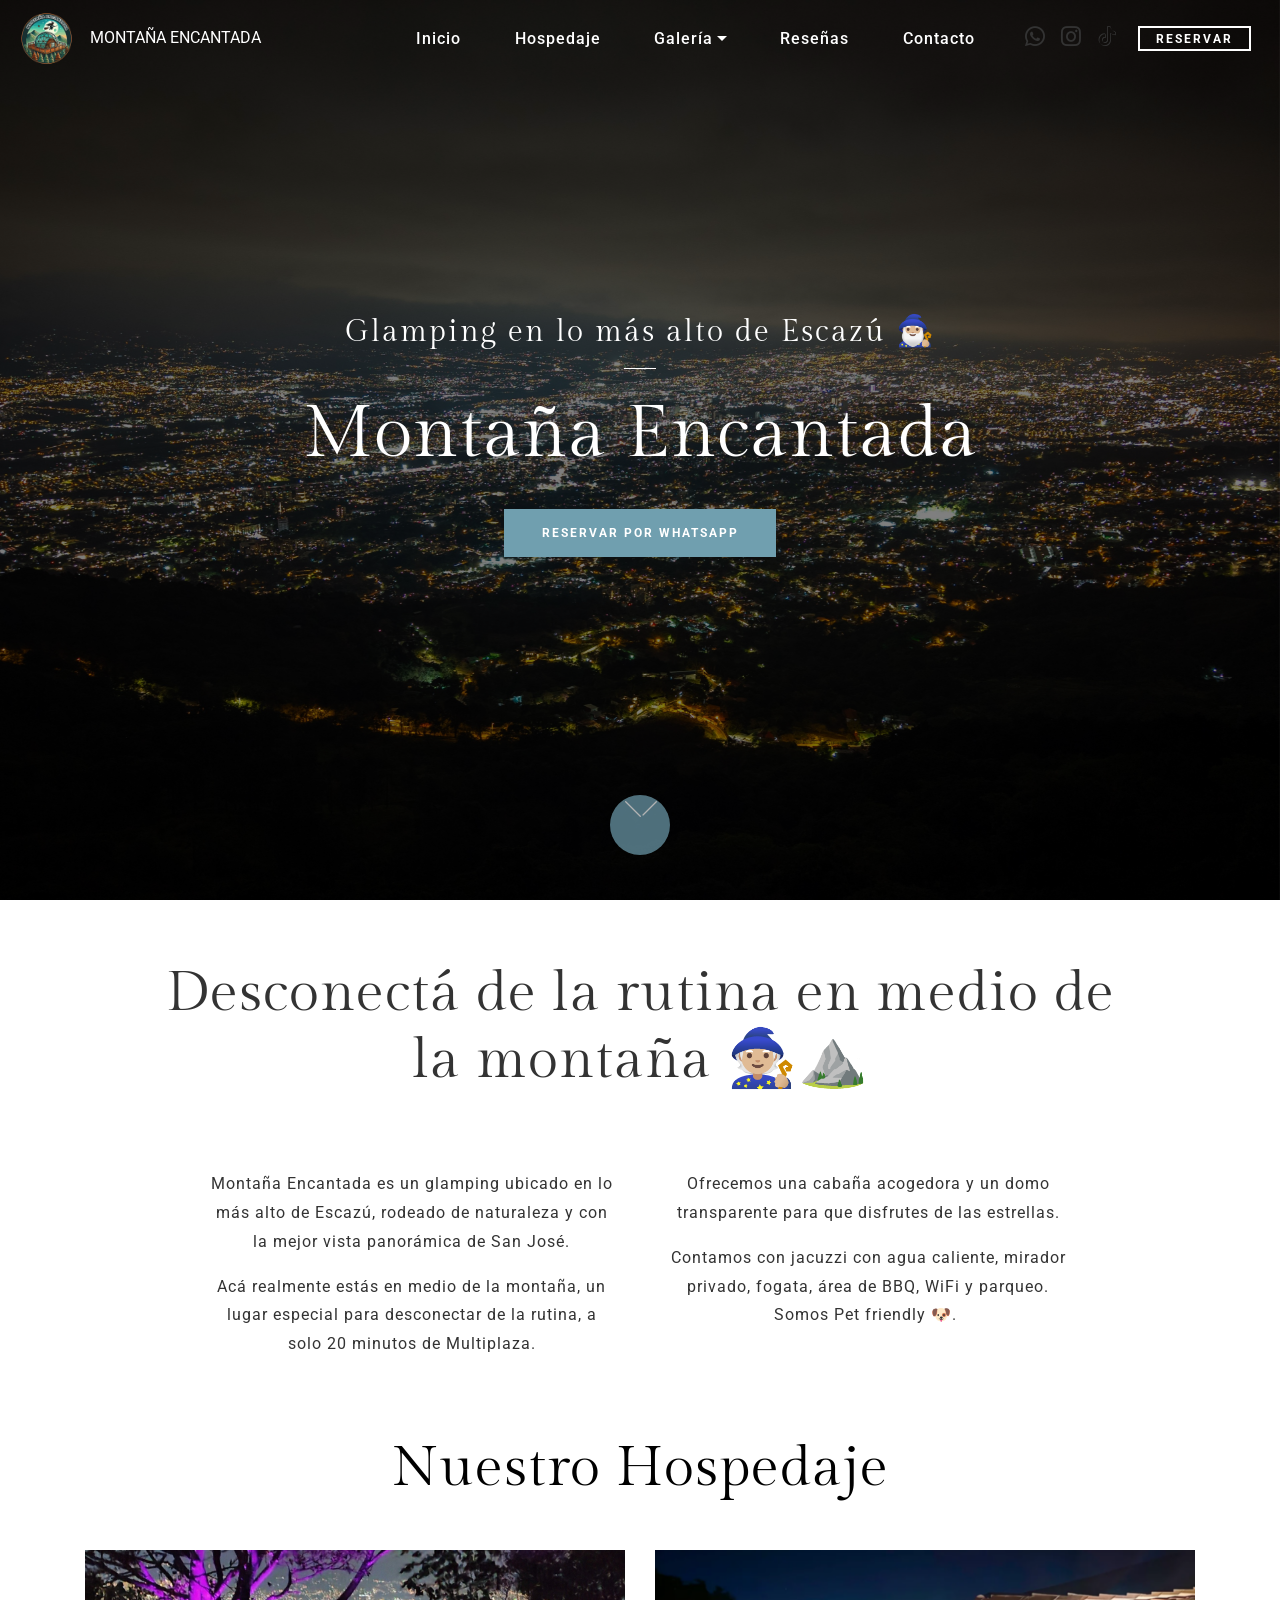
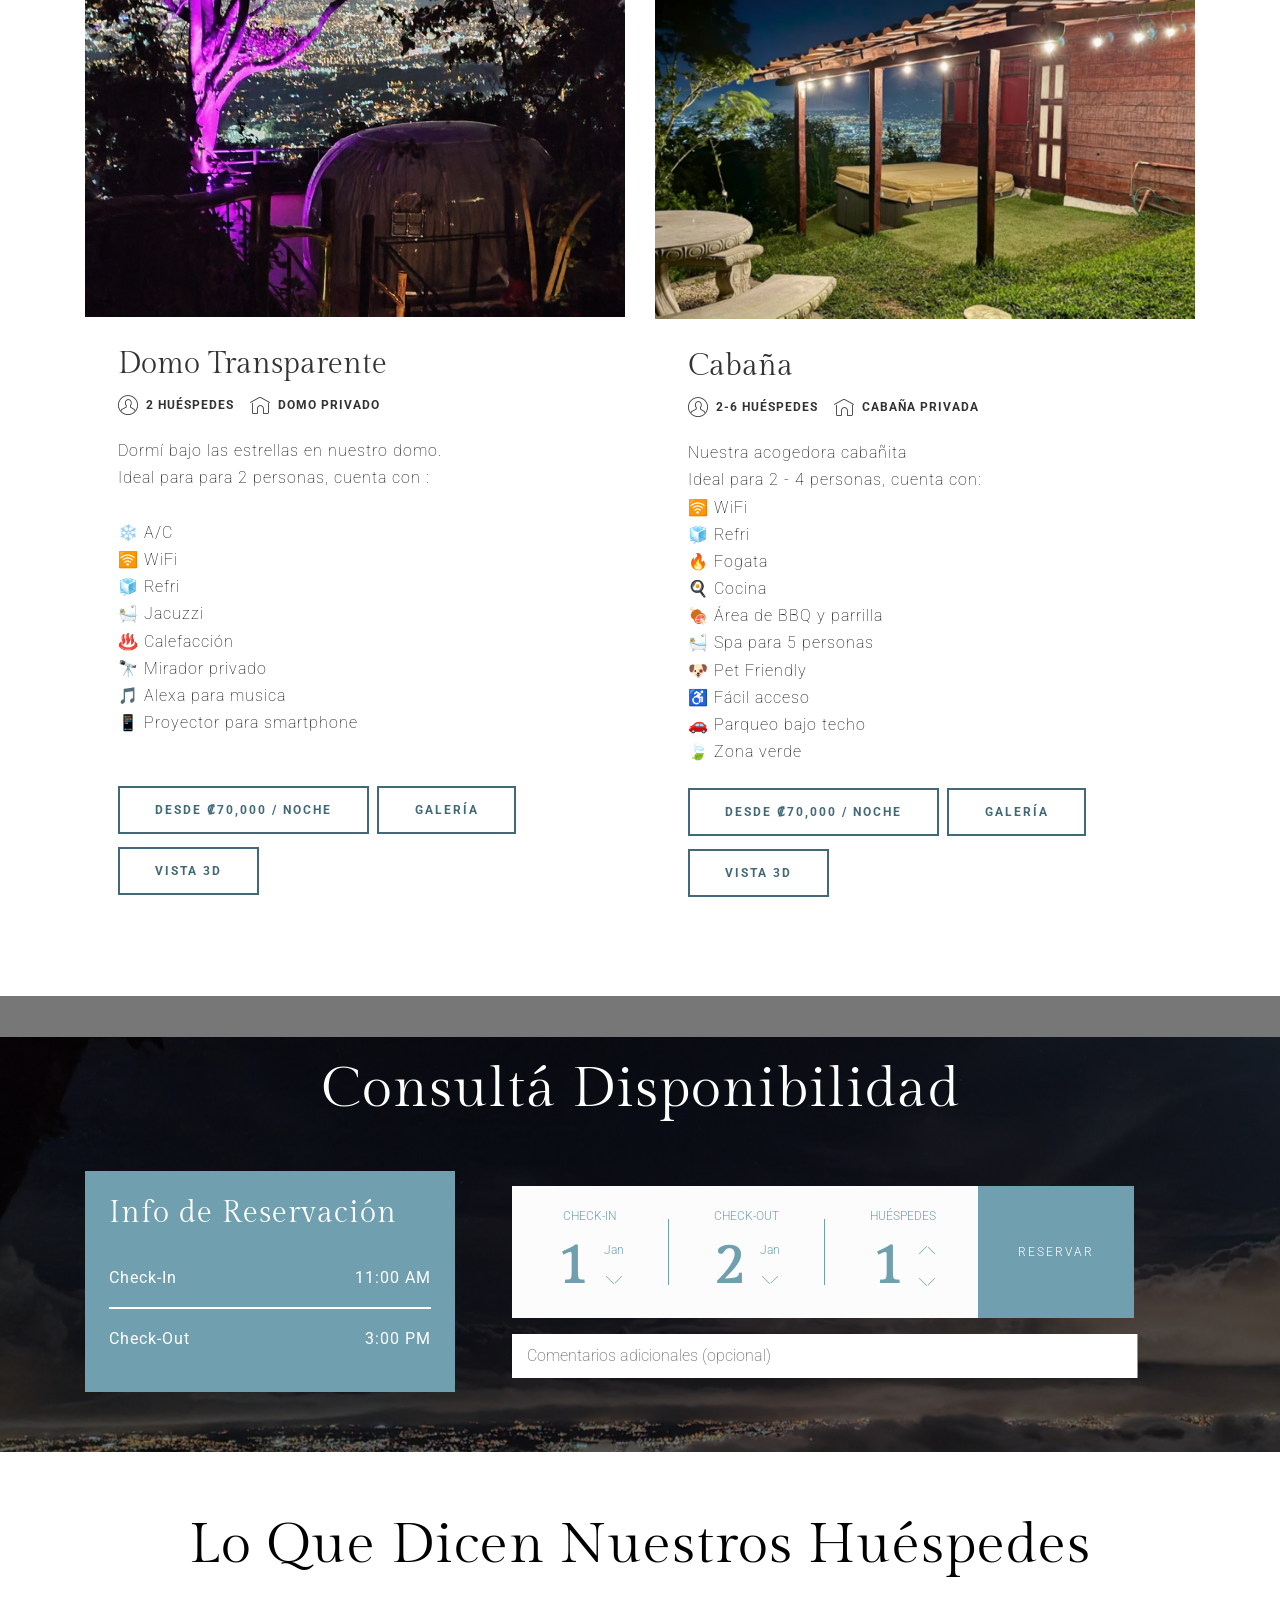
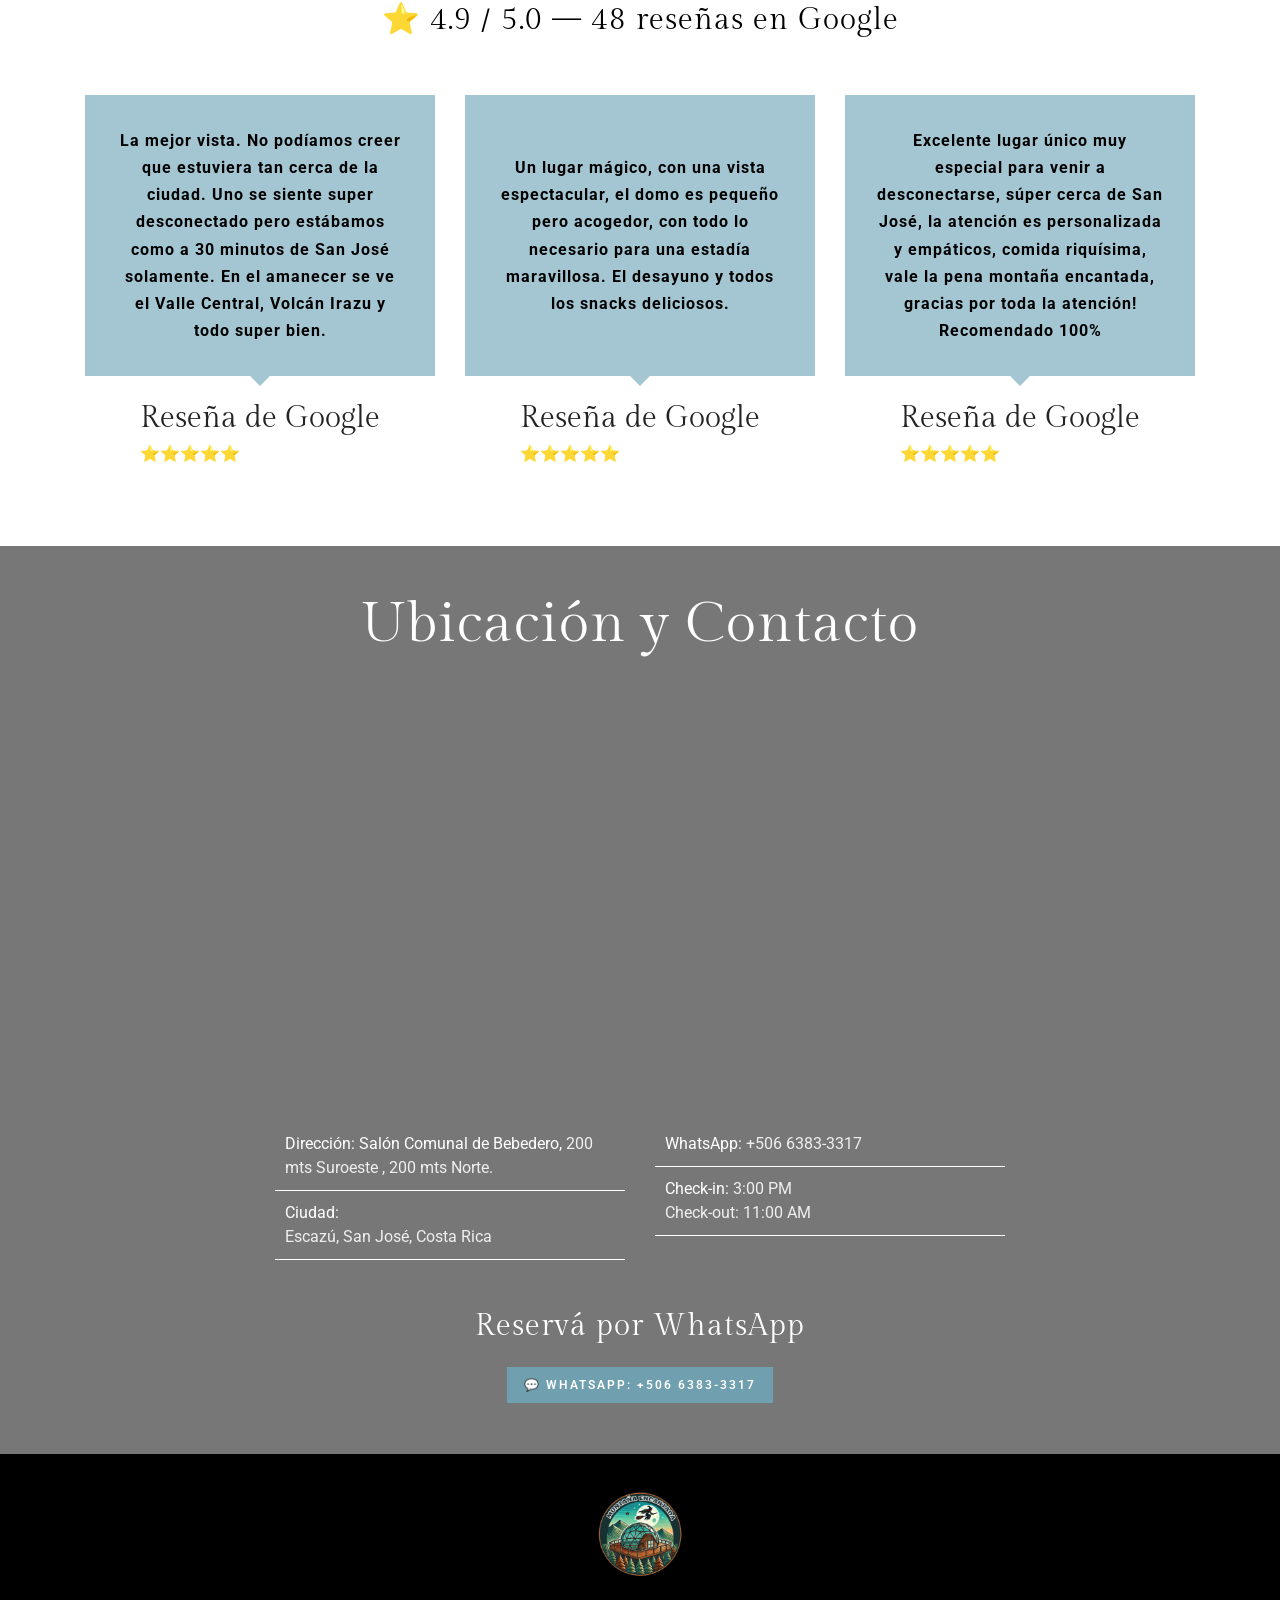
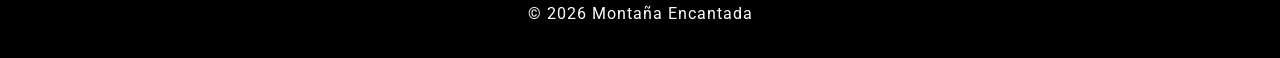
==== commit 78d675e5: "Add social icons, fix menu/footer/guests counter, update content" ====
--- a/index.html
+++ b/index.html
@@ -16,12 +16,13 @@
   <link rel="stylesheet" href="assets/bootstrap/css/bootstrap.min.css">
   <link rel="stylesheet" href="assets/bootstrap-datepicker/css/bootstrap-datepicker3.css">
   <link rel="stylesheet" href="assets/dropdown/css/style.css">
+  <link rel="stylesheet" href="assets/socicon/css/styles.css">
   <link rel="stylesheet" href="assets/theme/css/style.css">
   <link rel="preload" href="https://fonts.googleapis.com/css?family=Gilda+Display:400&display=swap" as="style" onload="this.onload=null;this.rel='stylesheet'">
   <noscript><link rel="stylesheet" href="https://fonts.googleapis.com/css?family=Gilda+Display:400&display=swap"></noscript>
   <link rel="preload" href="https://fonts.googleapis.com/css?family=Roboto:100,200,300,400,500,600,700,800,900,100i,200i,300i,400i,500i,600i,700i,800i,900i&display=swap" as="style" onload="this.onload=null;this.rel='stylesheet'">
   <noscript><link rel="stylesheet" href="https://fonts.googleapis.com/css?family=Roboto:100,200,300,400,500,600,700,800,900,100i,200i,300i,400i,500i,600i,700i,800i,900i&display=swap"></noscript>
-  <link rel="preload" as="style" href="assets/mobirise/css/mbr-additional.css?v=pCemWE"><link rel="stylesheet" href="assets/mobirise/css/mbr-additional.css?v=pCemWE" type="text/css">
+  <link rel="preload" as="style" href="assets/mobirise/css/mbr-additional.css?v=tNYbnF"><link rel="stylesheet" href="assets/mobirise/css/mbr-additional.css?v=tNYbnF" type="text/css">
 
   
   
@@ -68,12 +69,12 @@
                     </a>
                 </li>
                 <li class="nav-item dropdown">
-                    <a class="nav-link link text-white dropdown-toggle display-7" data-toggle="dropdown-submenu" aria-expanded="false">
+                    <a class="nav-link link dropdown-toggle text-white display-7" data-toggle="dropdown-submenu" aria-expanded="true">
                         Galería
                     </a>
                     <div class="dropdown-menu">
-                        <a class="dropdown-item text-white text-primary display-7" href="domo.html">Domo</a>
-                        <a class="dropdown-item text-white text-primary display-7" href="cabana.html">Cabaña</a>
+                        <a class="dropdown-item text-white display-7" href="domo.html">Domo</a>
+                        <a class="dropdown-item text-white display-7" href="cabana.html">Cabaña</a>
                     </div>
                 </li>
                 <li class="nav-item">
@@ -88,13 +89,13 @@
                 </li></ul>
             <div class="icons-menu">
               <a href="https://wa.me/50663833317" target="_blank">
-                <span class="p-2 mbr-iconfont mbri-mobile"></span>
+                <span class="p-2 mbr-iconfont socicon-whatsapp socicon"></span>
               </a>
-              <a href="https://www.instagram.com/montanaencantada" target="_blank">
-                <span class="p-2 mbr-iconfont mbri-letter"></span>
+              <a href="https://www.instagram.com/montana.encantada/" target="_blank">
+                <span class="p-2 mbr-iconfont socicon-instagram socicon"></span>
               </a>
-              <a href="https://wa.me/50663833317" target="_blank">
-                <span class="p-2 mbr-iconfont mbri-question"></span>
+              <a href="https://www.tiktok.com/@glamping.encantada" target="_blank">
+                <span class="p-2 mbr-iconfont socicon-tiktok socicon"></span>
               </a>
               
               
@@ -124,9 +125,7 @@
         </div>
         <h2 class="mbr-section-title mbr-fonts-style align-center mbr-white pb-4 display-1">Montaña Encantada</h2>
         
-        <div class="mbr-section-btn align-center pb-4">
-            <a class="btn btn-lg btn-info display-4" href="https://wa.me/50663833317?text=Hola%2C%20me%20interesa%20reservar%20en%20Monta%C3%B1a%20Encantada">RESERVAR POR WHATSAPP</a>
-        </div>
+        <div class="mbr-section-btn align-center pb-4"><a class="btn btn-lg btn-info display-4" href="https://wa.me/50663833317">RESERVAR POR WHATSAPP</a></div>
     </div>
     <div class="mbr-arrow hidden-sm-down" aria-hidden="true">
         <a href="#next">
@@ -141,10 +140,10 @@
 
     <div class="container">
         <div class="media-container-row">
-            <div class="title" style="width: 66%;">
+            <div class="title" style="width: 90%;">
                 
                 
-                <h1 class="mbr-section-title mbr-fonts-style align-center display-2">Desconectá de la rutina en medio de la montaña 🧙🏼‍♂️⛰️</h1>
+                <h1 class="mbr-section-title mbr-fonts-style align-center display-2">Desconectá de la rutina en medio de la montaña 🧙🏼⛰️</h1>
                 
                 
             </div>
@@ -158,12 +157,12 @@
 
     <div class="container">
         <div class="media-container-row">
-            <div class="row col-12 col-md-8">
-                <div class="col-12 col-md-6 pr-lg-4 mbr-text mbr-fonts-style display-7">
-                     Montaña Encantada es un glamping ubicado en lo más alto de Escazú, rodeado de naturaleza y con la mejor vista panorámica de San José. Acá realmente estás en medio de la montaña, un lugar especial para desconectar de la rutina, a solo 20 minutos de Multiplaza.
-                </div>
-                <div class="col-12 col-md-6 pl-lg-4 mbr-text mbr-fonts-style display-7">
-                     Ofrecemos una cabaña acogedora y un domo transparente para que disfrutes de las estrellas. Cada espacio incluye jacuzzi con agua caliente, mirador privado, fogata, área de BBQ, WiFi y parqueo. Somos pet friendly 🐶 y de fácil acceso ♿.&nbsp;</div>
+            <div class="row col-12 col-md-10">
+                <div class="col-12 col-md-6 pr-lg-4 mbr-text mbr-fonts-style display-7"><p>
+                     </p><p><br></p><p>Montaña Encantada es un glamping ubicado en lo más alto de Escazú, rodeado de naturaleza y con la mejor vista panorámica de San José.</p><p>Acá realmente estás en medio de la montaña, un lugar especial para desconectar de la rutina, a solo 20 minutos de Multiplaza.
+                </p></div>
+                <div class="col-12 col-md-6 pl-lg-4 mbr-text mbr-fonts-style display-7"><p>
+                     </p><p><br></p><p>Ofrecemos una cabaña acogedora y un domo transparente para que disfrutes de las estrellas.</p><p>Contamos con jacuzzi con agua caliente, mirador privado, fogata, área de BBQ, WiFi y parqueo. <br>Somos Pet friendly 🐶.&nbsp;</p></div>
             </div>
         </div>
     </div>
@@ -196,49 +195,26 @@
                         <div class="card-info pt-3">
                             <div class="info-wrapper">
                                 <span class="mbr-iconfont mbri-user"></span>
-                                <p class="mbr-text info-text mbr-fonts-style mbr-lighter display-4">
+                                <p class="mbr-text info-text mbr-fonts-style mbr-lighter display-4"><strong>
                                     2 HUÉSPEDES
-                                </p>
+                                </strong></p>
                                 <span class="mbr-iconfont mbri-home"></span>
-                                <p class="mbr-text info-text mbr-fonts-style mbr-lighter display-4">
+                                <p class="mbr-text info-text mbr-fonts-style mbr-lighter display-4"><strong>
                                     DOMO PRIVADO
-                                </p>
+                                </strong></p>
                             </div>
                         </div>
                         <p class="mbr-text card-text mbr-fonts-style mbr-lighter pt-3 display-7">
-                            Dormí bajo las estrellas. Jacuzzi, mirador privado, fogata y área de BBQ. Incluye snacks, agua, café y refrescos.
-                        </p>
-                        <div class="mbr-section-btn card-btn">
-                            <a href="https://wa.me/50663833317?text=Hola%2C%20quiero%20reservar%20el%20Domo" class="btn btn-lg btn-info-outline display-4">
+                            Dormí bajo las estrellas en nuestro domo.&nbsp;<br>Ideal para para 2 personas, cuenta con :<br><br>❄️ A/C <br>🛜 WiFi<br>🧊 Refri<br>🛀🏼 Jacuzzi<br>♨️ Calefacción<br>🔭 Mirador privado<br>🎵 Alexa para musica<br>📱 Proyector para smartphone<br><br></p>
+                        <div class="mbr-section-btn card-btn"><a href="https://wa.me/50663833317" class="btn btn-lg btn-info-outline display-4">
                                 DESDE ₡70,000 / NOCHE
                             </a>
                             <a href="domo.html" class="btn btn-lg btn-info-outline display-4">
                                 GALERÍA
                             </a>
-                        </div>
-                        <div class="card-footer">
-                            <ul class="icons-list list-inline align-left">
-                                
-                                
-                                
-                            <li class="list-inline-item">
-                                    <span class="mbr-iconfont mbri-wifi"></span>
-                                </li><li class="list-inline-item">
-                                    <span class="mbr-iconfont mbri-hot-cup"></span>
-                                </li><li class="list-inline-item">
-                                    <span class="mbr-iconfont mbri-sun"></span>
-                                </li><li class="list-inline-item">
-                                    <span class="mbr-iconfont mbri-sun"></span>
-                                </li><li class="list-inline-item">
-                                    <span class="mbr-iconfont mbri-sun"></span>
-                                </li></ul>
-                            <div class="link">
-                                <div class="link-text mbr-fonts-style mbr-lighter display-4">
-                                    <a href="https://wa.me/50663833317?text=Hola%2C%20quiero%20info%20del%20Domo" class="text-info">MÁS INFO</a>
-                                </div>
-                                <span class="mbr-iconfont mbri-arrow-next"></span>
-                            </div>
-                        </div>
+                            <a href="domo.html#galeria-domo" class="btn btn-lg btn-info-outline display-4">
+                                VISTA 3D
+                            </a></div>
                     </div>
                 </div>
             </div>
@@ -255,49 +231,26 @@
                         <div class="card-info pt-3">
                             <div class="info-wrapper">
                                 <span class="mbr-iconfont mbri-user"></span>
-                                <p class="mbr-text info-text mbr-fonts-style mbr-lighter display-4">
+                                <p class="mbr-text info-text mbr-fonts-style mbr-lighter display-4"><strong>
                                     2-6 HUÉSPEDES
-                                </p>
+                                </strong></p>
                                 <span class="mbr-iconfont mbri-home"></span>
-                                <p class="mbr-text info-text mbr-fonts-style mbr-lighter display-4">
+                                <p class="mbr-text info-text mbr-fonts-style mbr-lighter display-4"><strong>
                                     CABAÑA PRIVADA
-                                </p>
-                            </div>
-                        </div>
-                        <p class="mbr-text card-text mbr-fonts-style mbr-lighter pt-3 display-7">
-                            Cabaña acogedora con jacuzzi, mirador privado, fogata y área de BBQ. Incluye snacks, agua, café y refrescos.
-                        </p>
-                        <div class="mbr-section-btn card-btn">
-                            <a href="https://wa.me/50663833317?text=Hola%2C%20quiero%20reservar%20la%20Caba%C3%B1a" class="btn btn-lg btn-info-outline display-4">
+                                </strong></p>
+                            </div>
+                        </div>
+                        <p class="mbr-text card-text mbr-fonts-style mbr-lighter pt-3 display-7">Nuestra acogedora cabañita <br>Ideal para 2 - 4 personas, cuenta con:<br>🛜 WiFi<br>🧊 Refri<br>🔥 Fogata<br>🍳 Cocina<br>🍖 Área de BBQ y parrilla
+<br>🛀🏼 Spa para 5 personas&nbsp;<br>🐶 Pet Friendly <br>♿ Fácil acceso <br>🚗 Parqueo bajo techo <br>🍃 Zona verde<br></p>
+                        <div class="mbr-section-btn card-btn"><a href="https://wa.me/50663833317" class="btn btn-lg btn-info-outline display-4">
                                 DESDE ₡70,000 / NOCHE
                             </a>
                             <a href="cabana.html" class="btn btn-lg btn-info-outline display-4">
                                 GALERÍA
                             </a>
-                        </div>
-                        <div class="card-footer">
-                            <ul class="icons-list list-inline align-left">
-                                
-                                
-                                
-                            <li class="list-inline-item">
-                                    <span class="mbr-iconfont mbri-wifi"></span>
-                                </li><li class="list-inline-item">
-                                    <span class="mbr-iconfont mbri-hot-cup"></span>
-                                </li><li class="list-inline-item">
-                                    <span class="mbr-iconfont mbri-sun"></span>
-                                </li><li class="list-inline-item">
-                                    <span class="mbr-iconfont mbri-sun"></span>
-                                </li><li class="list-inline-item">
-                                    <span class="mbr-iconfont mbri-sun"></span>
-                                </li></ul>
-                            <div class="link">
-                                <div class="link-text mbr-fonts-style mbr-lighter display-4">
-                                    <a href="https://wa.me/50663833317?text=Hola%2C%20quiero%20info%20de%20la%20Caba%C3%B1a" class="text-info">MÁS INFO</a>
-                                </div>
-                                <span class="mbr-iconfont mbri-arrow-next"></span>
-                            </div>
-                        </div>
+                            <a href="cabana.html#vista3d-interna" class="btn btn-lg btn-info-outline display-4">
+                                VISTA 3D
+                            </a></div>
                     </div>
                 </div>
             </div>
@@ -339,10 +292,10 @@
                     </div>
                 </div>
 
-                <div class="booking-datepicker col-lg-8" data-start="01/01/2025" data-end="12/31/2027" data-form-type="formoid">
-                    <form class="mbr-form" action="https://mobirise.eu/" method="get" data-form-title="My Mobirise Form"><input type="hidden" name="email" data-form-email="true" value="SAuw0aNARjxgjVnisHHMJUXLmkdQkFveXGjnKkQxX+wFwOlB/Et/i4zV2ePIJuCjYjtQntyneWti5ukIEGaH0U0Tt2MDNWI+UspZ6tpfvYQK43emJ4tsN4Ea1I9noA1k.KCdjwq8Tks30yBV4Rm5mmXaKUEtZt81WFR9EMifa1dbbcz5J+CzJtd8rnrV9OnTXx5v3ewn/fXb90eFacdkUSqKZU++q6TKm3jpiOr5S1O7hqvOFxVd5IjGUnreot8E8">
+                <div class="booking-datepicker col-lg-8" data-start="01/01/2025" data-end="12/31/2027">
+                    <form class="mbr-form" action="#" method="get" data-verified="">
                         <div>
-                            <div hidden="hidden" data-form-alert="" class="alert alert-success col-12">¡Gracias! Te contactaremos por WhatsApp para confirmar.</div>
+                            
                             <div hidden="hidden" data-form-alert-danger="" class="alert alert-danger col-12">
                             </div>
                         </div>
@@ -388,14 +341,12 @@
                                     </div>
                                 </div>
                                 <div class="col-12 col-md-3 mbr-section-btn p-md-0">
-                            <span class="input-group-btn">
-                                <button href="https://wa.me/50663833317?text=Hola%2C%20quiero%20reservar%20en%20Monta%C3%B1a%20Encantada" type="submit" class="btn btn-form btn-info display-4">
+                            <span class="input-group-btn"><button href="#" type="submit" class="btn btn-form btn-info display-4">
                                     RESERVAR
-                                </button>
-                            </span>
+                                </button></span>
                                 </div>
                                 <div class="col-12 p-0 pt-md-3 email" data-for="email">
-                                    <input type="text" name="email" data-form-field="Email" placeholder="Tu número de WhatsApp o email" required="" id="email-form5-4">
+                                    <input type="text" name="mensaje" data-form-field="Mensaje" placeholder="Comentarios adicionales (opcional)" id="mensaje-form5-4">
                                 </div>
                             </div>
                         </div>
@@ -492,70 +443,22 @@
     <div class="mbr-overlay" style="opacity: 0.5; background-color: rgb(0, 0, 0);">
     </div>
     <div class="container mbr-white">
-        
-        
-        <h2 class="mbr-section-title main-title mbr-fonts-style align-center display-2">
-            Contacto y Ubicación
-        </h2>
+        <h2 class="mbr-section-title main-title mbr-fonts-style align-center display-2">Ubicación y Contacto</h2>
         <div class="row main-row justify-content-center pt-5">
-            <div class="col-md-10 col-lg-6 form-wrapper">
-                
-                <h2 class="mbr-section-title form-title mbr-fonts-style pb-3 display-5">
-                    Reservá por WhatsApp
-                </h2>
-                <p class="mbr-text form-text mbr-fonts-style m-0 pb-4 mbr-lighter display-7">
-                    Escribinos por WhatsApp para consultar disponibilidad y hacer tu reservación. ¡Respondemos rápido!
-                </p>
-                <div class="form1" data-form-type="formoid">
-                    <form action="https://mobirise.eu/" method="POST" class="mbr-form form-with-styler" data-form-title="Mobirise Form"><input type="hidden" name="email" data-form-email="true" value="SyA1dj3P3Ffkn13EU21t5sGiZLhR0wDatlFKEZYYXZK10GheMESxpbcGPjdGmBK9K4oTkyTLQEYa8cL4Zmo/LcAT6b4XNcCrKuAltwUwUQ5yb6cpUJpqX8fJ8hNpUOsL.iYoDnjXTPFE6fMttG6PfuuDcR3WNCsKddbBRHBKlAen265RWFQcnwVbIOlRN1I0+uxRi5PO8RjKGlNhi+W3lV8LxkbKb/wLKvgBiv0Rr9XHN2WVyiTS4OjDqRsdoZ/hj">
-                        <div class="row">
-                            <div hidden="hidden" data-form-alert="" class="alert alert-success col-12">¡Gracias! Te contactaremos pronto.</div>
-                            <div hidden="hidden" data-form-alert-danger="" class="alert alert-danger col-12"></div>
-                        </div>
-                        <div class="dragArea row">
-                            <div class="col-md-12 form-group " data-for="firstname">
-                                <label for="firstname-maps4-9" class="form-control-label mbr-fonts-style display-7">Nombre</label>
-                                <input type="text" name="firstname" data-form-field="First Name" required="required" class="form-control display-7" id="firstname-maps4-9">
-                            </div>
-                            
-                            <div data-for="email" class="col-md-12 form-group ">
-                                <label for="email-maps4-9" class="form-control-label mbr-fonts-style display-7">WhatsApp o Email</label>
-                                <input type="email" name="email" data-form-field="Email" class="form-control display-7" required="required" id="email-maps4-9">
-                            </div>
-                            
-                            <div data-for="message" class="col-md-12 form-group ">
-                                <label for="message-maps4-9" class="form-control-label mbr-fonts-style display-7">Mensaje</label>
-                                <textarea name="message" data-form-field="Message" class="form-control display-7" id="message-maps4-9"></textarea>
-                            </div>
-                            <div class="col-md-12 input-group-btn">
-                                <button type="submit" class="btn btn-lg btn-form btn-info display-4" href="https://wa.me/50663833317?text=Hola%2C%20quiero%20reservar%20en%20Monta%C3%B1a%20Encantada">💬 WHATSAPP: +506 6383-3317</button>
-                            </div>
-                        </div>
-                    </form>
-                </div>
-            </div>
-
-            <div class="col-md-10 col-lg-6">
-                <div class="google-map"><iframe frameborder="0" style="border:0" src="https://www.google.com/maps/embed?pb=!1m18!1m12!1m3!1d3930.3273440705293!2d-84.16464719034767!3d9.90667089051102!2m3!1f0!2f0!3f0!3m2!1i1024!2i768!4f13.1!3m3!1m2!1s0x8fa0fd368e22eb09%3A0x231beae5a972ac2a!2sMonta%C3%B1a%20Encantada!5e0!3m2!1ses-419!2scr!4v1776281287255!5m2!1ses-419!2scr" allowfullscreen=""></iframe></div>
+
+            <div class="col-md-10 col-lg-8">
+                <div class="google-map">
+                    <iframe src="https://www.google.com/maps/embed?pb=!1m18!1m12!1m3!1d3930.3273440705293!2d-84.16464719034767!3d9.90667089051102!2m3!1f0!2f0!3f0!3m2!1i1024!2i768!4f13.1!3m3!1m2!1s0x8fa0fd368e22eb09%3A0x231beae5a972ac2a!2sMonta%C3%B1a%20Encantada!5e0!3m2!1ses-419!2scr!4v1776281287255!5m2!1ses-419!2scr" width="600" height="450" style="border:0;" allowfullscreen="" loading="lazy" referrerpolicy="no-referrer-when-downgrade"></iframe>
+                </div>
                 <div class="row info-row justify-content-center pt-3">
                     <div class="first-column col-12 mbr-fonts-style col-md-6 display-7">
                         <ol>
                             <li>
-                                <span class="info-title mbr-fonts-style">
-                                    Dirección: 200 Oeste del salón comunal, 200 mts Sur, Bebedero</span>
-                                <span class="info-value mbr-fonts-style"><br></span>
+                                <span class="info-value mbr-fonts-style"><font color="#ffffff">Dirección: Salón Comunal de Bebedero,&nbsp;</font>200 mts Suroeste , 200 mts Norte.</span>
                             </li>
                             <li>
                                 <span class="info-title mbr-fonts-style">
-                                    Ciudad:&nbsp; Escazú, San José, Costa</span>
-                            </li>
-                            <li>
-                                <span class="info-title mbr-fonts-style">
-                                    Check-In:
-                                </span>
-                                <span class="info-value mbr-fonts-style">
-                                    11:00 AM
-                                </span>
+                                    Ciudad:&nbsp; &nbsp; &nbsp;<br><span style="color: rgb(239, 239, 239); font-size: 1rem;">Escazú, San José, Costa Rica</span></span>
                             </li>
                         </ol>
                     </div>
@@ -563,33 +466,24 @@
                         <ol>
                             <li>
                                 <span class="info-title mbr-fonts-style">
-                                    WhatsApp:
-                                </span>
-                                <span class="info-value mbr-fonts-style">
-                                    +506 6383-3317
-                                </span>
+                                    WhatsApp:&nbsp;<span style="color: rgb(239, 239, 239); font-size: 1rem;">+506 6383-3317</span><br></span>
                             </li>
                             <li>
                                 <span class="info-title mbr-fonts-style">
-                                    Código Postal:
-                                </span>
-                                <span class="info-value mbr-fonts-style">
-                                    10203
-                                </span>
-                            </li>
-                            <li>
-                                <span class="info-title mbr-fonts-style">
-                                    Check-Out:
-                                </span>
-                                <span class="info-value mbr-fonts-style">
-                                    3:00 PM
-                                </span>
+                                    Check-in:<span style="color: rgb(239, 239, 239); font-size: 1rem;">&nbsp;3:00 PM<br>Check-out: 11:00 AM</span></span>
                             </li>
                         </ol>
                     </div>
                 </div>
             </div>
 
+            <div class="col-md-10 col-lg-8 pt-5 align-center">
+                <h2 class="mbr-section-title form-title mbr-fonts-style pb-3 display-5">
+                    Reservá por WhatsApp
+                </h2>
+                <div class="input-group-btn"><a class="btn btn-lg btn-form btn-info display-4" href="https://wa.me/50663833317?text=Hola%2C%20quiero%20reservar%20en%20Monta%C3%B1a%20Encantada">💬 WHATSAPP: +506 6383-3317</a></div>
+            </div>
+
         </div>
    </div>
 </section>
@@ -602,9 +496,12 @@
 
     <div class="container">
         <div class="row justify-content-center mbr-white">
-            <div class="col-12">
-                <p class="mbr-text mb-0 mbr-fonts-style align-center display-7">
-                    © Copyright 2025 Mobirise - All Rights Reserved
+            <div class="col-12 align-center">
+                <a href="index.html">
+                    <img src="assets/images/logo1.png" alt="Montaña Encantada" style="height: 100px; width: auto;">
+                </a>
+                <p class="mbr-text mb-0 mbr-fonts-style align-center pt-3 display-7">
+                    © 2026 Montaña Encantada
                 </p>
             </div>
         </div>
@@ -624,7 +521,6 @@
   <script src="assets/parallax/jarallax.min.js"></script>
   <script src="assets/mbr-booking-datepicker/mbr-booking-datepicker.min.js"></script>
   <script src="assets/theme/js/script.js"></script>
-  <script src="assets/formoid/formoid.min.js"></script>
   
   
   
@@ -632,13 +528,6 @@
 
 <script>
 document.addEventListener('DOMContentLoaded', function() {
-    var guestsCount = document.querySelector('.guests-count');
-    var arrows = document.querySelector('.guests .date-col');
-    if (!guestsCount || !arrows) return;
-    var count = 1;
-    var min = 1, max = 6;
-    arrows.querySelector('.mbri-arrow-up').addEventListener('click', function(e) {
-        e.stopPropagation();
     var guestsCount = document.querySelector('.guests-count');
     var arrows = document.querySelector('.guests .date-col');
     if (!guestsCount || !arrows) return;
--- a/assets/socicon/css/styles.css
+++ b/assets/socicon/css/styles.css
@@ -0,0 +1,940 @@
+@charset "UTF-8";
+
+@font-face {
+  font-family: 'Socicon';
+  src:  url('../fonts/socicon.eot');
+  src:  url('../fonts/socicon.eot?#iefix') format('embedded-opentype'),
+    url('../fonts/socicon.woff2') format('woff2'),
+    url('../fonts/socicon.ttf') format('truetype'),
+    url('../fonts/socicon.woff') format('woff'),
+    url('../fonts/socicon.svg#socicon') format('svg');
+  font-weight: normal;
+  font-style: normal;
+  font-display: swap;
+}
+
+[data-icon]:before {
+  font-family: "socicon" !important;
+  content: attr(data-icon);
+  font-style: normal !important;
+  font-weight: normal !important;
+  font-variant: normal !important;
+  text-transform: none !important;
+  speak: none;
+  line-height: 1;
+  -webkit-font-smoothing: antialiased;
+  -moz-osx-font-smoothing: grayscale;
+}
+
+[class^="socicon-"], [class*=" socicon-"] {
+  /* use !important to prevent issues with browser extensions that change fonts */
+  font-family: 'Socicon' !important;
+  speak: none;
+  font-style: normal;
+  font-weight: normal;
+  font-variant: normal;
+  text-transform: none;
+  line-height: 1;
+
+  /* Better Font Rendering =========== */
+  -webkit-font-smoothing: antialiased;
+  -moz-osx-font-smoothing: grayscale;
+}
+
+.socicon-500px:before {
+  content: "\e000";
+}
+.socicon-8tracks:before {
+  content: "\e001";
+}
+.socicon-airbnb:before {
+  content: "\e002";
+}
+.socicon-alliance:before {
+  content: "\e003";
+}
+.socicon-amazon:before {
+  content: "\e004";
+}
+.socicon-amplement:before {
+  content: "\e005";
+}
+.socicon-android:before {
+  content: "\e006";
+}
+.socicon-angellist:before {
+  content: "\e007";
+}
+.socicon-apple:before {
+  content: "\e008";
+}
+.socicon-appnet:before {
+  content: "\e009";
+}
+.socicon-baidu:before {
+  content: "\e00a";
+}
+.socicon-bandcamp:before {
+  content: "\e00b";
+}
+.socicon-battlenet:before {
+  content: "\e00c";
+}
+.socicon-mixer:before {
+  content: "\e00d";
+}
+.socicon-bebee:before {
+  content: "\e00e";
+}
+.socicon-bebo:before {
+  content: "\e00f";
+}
+.socicon-behance:before {
+  content: "\e010";
+}
+.socicon-blizzard:before {
+  content: "\e011";
+}
+.socicon-blogger:before {
+  content: "\e012";
+}
+.socicon-buffer:before {
+  content: "\e013";
+}
+.socicon-chrome:before {
+  content: "\e014";
+}
+.socicon-coderwall:before {
+  content: "\e015";
+}
+.socicon-curse:before {
+  content: "\e016";
+}
+.socicon-dailymotion:before {
+  content: "\e017";
+}
+.socicon-deezer:before {
+  content: "\e018";
+}
+.socicon-delicious:before {
+  content: "\e019";
+}
+.socicon-deviantart:before {
+  content: "\e01a";
+}
+.socicon-diablo:before {
+  content: "\e01b";
+}
+.socicon-digg:before {
+  content: "\e01c";
+}
+.socicon-discord:before {
+  content: "\e01d";
+}
+.socicon-disqus:before {
+  content: "\e01e";
+}
+.socicon-douban:before {
+  content: "\e01f";
+}
+.socicon-draugiem:before {
+  content: "\e020";
+}
+.socicon-dribbble:before {
+  content: "\e021";
+}
+.socicon-drupal:before {
+  content: "\e022";
+}
+.socicon-ebay:before {
+  content: "\e023";
+}
+.socicon-ello:before {
+  content: "\e024";
+}
+.socicon-endomodo:before {
+  content: "\e025";
+}
+.socicon-envato:before {
+  content: "\e026";
+}
+.socicon-etsy:before {
+  content: "\e027";
+}
+.socicon-facebook:before {
+  content: "\e028";
+}
+.socicon-feedburner:before {
+  content: "\e029";
+}
+.socicon-filmweb:before {
+  content: "\e02a";
+}
+.socicon-firefox:before {
+  content: "\e02b";
+}
+.socicon-flattr:before {
+  content: "\e02c";
+}
+.socicon-flickr:before {
+  content: "\e02d";
+}
+.socicon-formulr:before {
+  content: "\e02e";
+}
+.socicon-forrst:before {
+  content: "\e02f";
+}
+.socicon-foursquare:before {
+  content: "\e030";
+}
+.socicon-friendfeed:before {
+  content: "\e031";
+}
+.socicon-github:before {
+  content: "\e032";
+}
+.socicon-goodreads:before {
+  content: "\e033";
+}
+.socicon-google:before {
+  content: "\e034";
+}
+.socicon-googlescholar:before {
+  content: "\e035";
+}
+.socicon-googlegroups:before {
+  content: "\e036";
+}
+.socicon-googlephotos:before {
+  content: "\e037";
+}
+.socicon-googleplus:before {
+  content: "\e038";
+}
+.socicon-grooveshark:before {
+  content: "\e039";
+}
+.socicon-hackerrank:before {
+  content: "\e03a";
+}
+.socicon-hearthstone:before {
+  content: "\e03b";
+}
+.socicon-hellocoton:before {
+  content: "\e03c";
+}
+.socicon-heroes:before {
+  content: "\e03d";
+}
+.socicon-smashcast:before {
+  content: "\e03e";
+}
+.socicon-horde:before {
+  content: "\e03f";
+}
+.socicon-houzz:before {
+  content: "\e040";
+}
+.socicon-icq:before {
+  content: "\e041";
+}
+.socicon-identica:before {
+  content: "\e042";
+}
+.socicon-imdb:before {
+  content: "\e043";
+}
+.socicon-instagram:before {
+  content: "\e044";
+}
+.socicon-issuu:before {
+  content: "\e045";
+}
+.socicon-istock:before {
+  content: "\e046";
+}
+.socicon-itunes:before {
+  content: "\e047";
+}
+.socicon-keybase:before {
+  content: "\e048";
+}
+.socicon-lanyrd:before {
+  content: "\e049";
+}
+.socicon-lastfm:before {
+  content: "\e04a";
+}
+.socicon-line:before {
+  content: "\e04b";
+}
+.socicon-linkedin:before {
+  content: "\e04c";
+}
+.socicon-livejournal:before {
+  content: "\e04d";
+}
+.socicon-lyft:before {
+  content: "\e04e";
+}
+.socicon-macos:before {
+  content: "\e04f";
+}
+.socicon-mail:before {
+  content: "\e050";
+}
+.socicon-medium:before {
+  content: "\e051";
+}
+.socicon-meetup:before {
+  content: "\e052";
+}
+.socicon-mixcloud:before {
+  content: "\e053";
+}
+.socicon-modelmayhem:before {
+  content: "\e054";
+}
+.socicon-mumble:before {
+  content: "\e055";
+}
+.socicon-myspace:before {
+  content: "\e056";
+}
+.socicon-newsvine:before {
+  content: "\e057";
+}
+.socicon-nintendo:before {
+  content: "\e058";
+}
+.socicon-npm:before {
+  content: "\e059";
+}
+.socicon-odnoklassniki:before {
+  content: "\e05a";
+}
+.socicon-openid:before {
+  content: "\e05b";
+}
+.socicon-opera:before {
+  content: "\e05c";
+}
+.socicon-outlook:before {
+  content: "\e05d";
+}
+.socicon-overwatch:before {
+  content: "\e05e";
+}
+.socicon-patreon:before {
+  content: "\e05f";
+}
+.socicon-paypal:before {
+  content: "\e060";
+}
+.socicon-periscope:before {
+  content: "\e061";
+}
+.socicon-persona:before {
+  content: "\e062";
+}
+.socicon-pinterest:before {
+  content: "\e063";
+}
+.socicon-play:before {
+  content: "\e064";
+}
+.socicon-player:before {
+  content: "\e065";
+}
+.socicon-playstation:before {
+  content: "\e066";
+}
+.socicon-pocket:before {
+  content: "\e067";
+}
+.socicon-qq:before {
+  content: "\e068";
+}
+.socicon-quora:before {
+  content: "\e069";
+}
+.socicon-raidcall:before {
+  content: "\e06a";
+}
+.socicon-ravelry:before {
+  content: "\e06b";
+}
+.socicon-reddit:before {
+  content: "\e06c";
+}
+.socicon-renren:before {
+  content: "\e06d";
+}
+.socicon-researchgate:before {
+  content: "\e06e";
+}
+.socicon-residentadvisor:before {
+  content: "\e06f";
+}
+.socicon-reverbnation:before {
+  content: "\e070";
+}
+.socicon-rss:before {
+  content: "\e071";
+}
+.socicon-sharethis:before {
+  content: "\e072";
+}
+.socicon-skype:before {
+  content: "\e073";
+}
+.socicon-slideshare:before {
+  content: "\e074";
+}
+.socicon-smugmug:before {
+  content: "\e075";
+}
+.socicon-snapchat:before {
+  content: "\e076";
+}
+.socicon-songkick:before {
+  content: "\e077";
+}
+.socicon-soundcloud:before {
+  content: "\e078";
+}
+.socicon-spotify:before {
+  content: "\e079";
+}
+.socicon-stackexchange:before {
+  content: "\e07a";
+}
+.socicon-stackoverflow:before {
+  content: "\e07b";
+}
+.socicon-starcraft:before {
+  content: "\e07c";
+}
+.socicon-stayfriends:before {
+  content: "\e07d";
+}
+.socicon-steam:before {
+  content: "\e07e";
+}
+.socicon-storehouse:before {
+  content: "\e07f";
+}
+.socicon-strava:before {
+  content: "\e080";
+}
+.socicon-streamjar:before {
+  content: "\e081";
+}
+.socicon-stumbleupon:before {
+  content: "\e082";
+}
+.socicon-swarm:before {
+  content: "\e083";
+}
+.socicon-teamspeak:before {
+  content: "\e084";
+}
+.socicon-teamviewer:before {
+  content: "\e085";
+}
+.socicon-technorati:before {
+  content: "\e086";
+}
+.socicon-telegram:before {
+  content: "\e087";
+}
+.socicon-tripadvisor:before {
+  content: "\e088";
+}
+.socicon-tripit:before {
+  content: "\e089";
+}
+.socicon-triplej:before {
+  content: "\e08a";
+}
+.socicon-tumblr:before {
+  content: "\e08b";
+}
+.socicon-twitch:before {
+  content: "\e08c";
+}
+.socicon-twitter:before {
+  content: "\e08d";
+}
+.socicon-uber:before {
+  content: "\e08e";
+}
+.socicon-ventrilo:before {
+  content: "\e08f";
+}
+.socicon-viadeo:before {
+  content: "\e090";
+}
+.socicon-viber:before {
+  content: "\e091";
+}
+.socicon-viewbug:before {
+  content: "\e092";
+}
+.socicon-vimeo:before {
+  content: "\e093";
+}
+.socicon-vine:before {
+  content: "\e094";
+}
+.socicon-vkontakte:before {
+  content: "\e095";
+}
+.socicon-warcraft:before {
+  content: "\e096";
+}
+.socicon-wechat:before {
+  content: "\e097";
+}
+.socicon-weibo:before {
+  content: "\e098";
+}
+.socicon-whatsapp:before {
+  content: "\e099";
+}
+.socicon-wikipedia:before {
+  content: "\e09a";
+}
+.socicon-windows:before {
+  content: "\e09b";
+}
+.socicon-wordpress:before {
+  content: "\e09c";
+}
+.socicon-wykop:before {
+  content: "\e09d";
+}
+.socicon-xbox:before {
+  content: "\e09e";
+}
+.socicon-xing:before {
+  content: "\e09f";
+}
+.socicon-yahoo:before {
+  content: "\e0a0";
+}
+.socicon-yammer:before {
+  content: "\e0a1";
+}
+.socicon-yandex:before {
+  content: "\e0a2";
+}
+.socicon-yelp:before {
+  content: "\e0a3";
+}
+.socicon-younow:before {
+  content: "\e0a4";
+}
+.socicon-youtube:before {
+  content: "\e0a5";
+}
+.socicon-zapier:before {
+  content: "\e0a6";
+}
+.socicon-zerply:before {
+  content: "\e0a7";
+}
+.socicon-zomato:before {
+  content: "\e0a8";
+}
+.socicon-zynga:before {
+  content: "\e0a9";
+}
+.socicon-bluesky:before {
+  content: "\e0aa";
+}
+.socicon-threads:before {
+  content: "\e0ab";
+}
+.socicon-spreadshirt:before {
+  content: "\e901";
+}
+.socicon-gamejolt:before {
+  content: "\e902";
+}
+.socicon-trello:before {
+  content: "\e903";
+}
+.socicon-tunein:before {
+  content: "\e904";
+}
+.socicon-bloglovin:before {
+  content: "\e905";
+}
+.socicon-gamewisp:before {
+  content: "\e906";
+}
+.socicon-messenger:before {
+  content: "\e907";
+}
+.socicon-pandora:before {
+  content: "\e908";
+}
+.socicon-augment:before {
+  content: "\e909";
+}
+.socicon-bitbucket:before {
+  content: "\e90a";
+}
+.socicon-fyuse:before {
+  content: "\e90b";
+}
+.socicon-yt-gaming:before {
+  content: "\e90c";
+}
+.socicon-sketchfab:before {
+  content: "\e90d";
+}
+.socicon-mobcrush:before {
+  content: "\e90e";
+}
+.socicon-microsoft:before {
+  content: "\e90f";
+}
+.socicon-realtor:before {
+  content: "\e910";
+}
+.socicon-tidal:before {
+  content: "\e911";
+}
+.socicon-qobuz:before {
+  content: "\e912";
+}
+.socicon-natgeo:before {
+  content: "\e913";
+}
+.socicon-mastodon:before {
+  content: "\e914";
+}
+.socicon-unsplash:before {
+  content: "\e915";
+}
+.socicon-homeadvisor:before {
+  content: "\e916";
+}
+.socicon-angieslist:before {
+  content: "\e917";
+}
+.socicon-codepen:before {
+  content: "\e918";
+}
+.socicon-slack:before {
+  content: "\e919";
+}
+.socicon-openaigym:before {
+  content: "\e91a";
+}
+.socicon-logmein:before {
+  content: "\e91b";
+}
+.socicon-fiverr:before {
+  content: "\e91c";
+}
+.socicon-gotomeeting:before {
+  content: "\e91d";
+}
+.socicon-aliexpress:before {
+  content: "\e91e";
+}
+.socicon-guru:before {
+  content: "\e91f";
+}
+.socicon-appstore:before {
+  content: "\e920";
+}
+.socicon-homes:before {
+  content: "\e921";
+}
+.socicon-zoom:before {
+  content: "\e922";
+}
+.socicon-alibaba:before {
+  content: "\e923";
+}
+.socicon-craigslist:before {
+  content: "\e924";
+}
+.socicon-wix:before {
+  content: "\e925";
+}
+.socicon-redfin:before {
+  content: "\e926";
+}
+.socicon-googlecalendar:before {
+  content: "\e927";
+}
+.socicon-shopify:before {
+  content: "\e928";
+}
+.socicon-freelancer:before {
+  content: "\e929";
+}
+.socicon-seedrs:before {
+  content: "\e92a";
+}
+.socicon-bing:before {
+  content: "\e92b";
+}
+.socicon-doodle:before {
+  content: "\e92c";
+}
+.socicon-bonanza:before {
+  content: "\e92d";
+}
+.socicon-squarespace:before {
+  content: "\e92e";
+}
+.socicon-toptal:before {
+  content: "\e92f";
+}
+.socicon-gust:before {
+  content: "\e930";
+}
+.socicon-ask:before {
+  content: "\e931";
+}
+.socicon-trulia:before {
+  content: "\e932";
+}
+.socicon-loomly:before {
+  content: "\e933";
+}
+.socicon-ghost:before {
+  content: "\e934";
+}
+.socicon-upwork:before {
+  content: "\e935";
+}
+.socicon-fundable:before {
+  content: "\e936";
+}
+.socicon-booking:before {
+  content: "\e937";
+}
+.socicon-googlemaps:before {
+  content: "\e938";
+}
+.socicon-zillow:before {
+  content: "\e939";
+}
+.socicon-niconico:before {
+  content: "\e93a";
+}
+.socicon-toneden:before {
+  content: "\e93b";
+}
+.socicon-crunchbase:before {
+  content: "\e93c";
+}
+.socicon-homefy:before {
+  content: "\e93d";
+}
+.socicon-calendly:before {
+  content: "\e93e";
+}
+.socicon-livemaster:before {
+  content: "\e93f";
+}
+.socicon-udemy:before {
+  content: "\e940";
+}
+.socicon-codered:before {
+  content: "\e941";
+}
+.socicon-origin:before {
+  content: "\e942";
+}
+.socicon-nextdoor:before {
+  content: "\e943";
+}
+.socicon-portfolio:before {
+  content: "\e944";
+}
+.socicon-instructables:before {
+  content: "\e945";
+}
+.socicon-gitlab:before {
+  content: "\e946";
+}
+.socicon-hackernews:before {
+  content: "\e947";
+}
+.socicon-smashwords:before {
+  content: "\e948";
+}
+.socicon-kobo:before {
+  content: "\e949";
+}
+.socicon-bookbub:before {
+  content: "\e94a";
+}
+.socicon-mailru:before {
+  content: "\e94b";
+}
+.socicon-moddb:before {
+  content: "\e94c";
+}
+.socicon-indiedb:before {
+  content: "\e94d";
+}
+.socicon-traxsource:before {
+  content: "\e94e";
+}
+.socicon-gamefor:before {
+  content: "\e94f";
+}
+.socicon-pixiv:before {
+  content: "\e950";
+}
+.socicon-myanimelist:before {
+  content: "\e951";
+}
+.socicon-blackberry:before {
+  content: "\e952";
+}
+.socicon-wickr:before {
+  content: "\e953";
+}
+.socicon-spip:before {
+  content: "\e954";
+}
+.socicon-napster:before {
+  content: "\e955";
+}
+.socicon-beatport:before {
+  content: "\e956";
+}
+.socicon-hackerone:before {
+  content: "\e957";
+}
+.socicon-internet:before {
+  content: "\e958";
+}
+.socicon-ubuntu:before {
+  content: "\e959";
+}
+.socicon-artstation:before {
+  content: "\e95a";
+}
+.socicon-invision:before {
+  content: "\e95b";
+}
+.socicon-torial:before {
+  content: "\e95c";
+}
+.socicon-collectorz:before {
+  content: "\e95d";
+}
+.socicon-seenthis:before {
+  content: "\e95e";
+}
+.socicon-googleplaymusic:before {
+  content: "\e95f";
+}
+.socicon-debian:before {
+  content: "\e960";
+}
+.socicon-filmfreeway:before {
+  content: "\e961";
+}
+.socicon-gnome:before {
+  content: "\e962";
+}
+.socicon-itchio:before {
+  content: "\e963";
+}
+.socicon-jamendo:before {
+  content: "\e964";
+}
+.socicon-mix:before {
+  content: "\e965";
+}
+.socicon-sharepoint:before {
+  content: "\e966";
+}
+.socicon-tinder:before {
+  content: "\e967";
+}
+.socicon-windguru:before {
+  content: "\e968";
+}
+.socicon-cdbaby:before {
+  content: "\e969";
+}
+.socicon-elementaryos:before {
+  content: "\e96a";
+}
+.socicon-stage32:before {
+  content: "\e96b";
+}
+.socicon-tiktok:before {
+  content: "\e96c";
+}
+.socicon-gitter:before {
+  content: "\e96d";
+}
+.socicon-letterboxd:before {
+  content: "\e96e";
+}
+.socicon-threema:before {
+  content: "\e96f";
+}
+.socicon-splice:before {
+  content: "\e970";
+}
+.socicon-metapop:before {
+  content: "\e971";
+}
+.socicon-naver:before {
+  content: "\e972";
+}
+.socicon-remote:before {
+  content: "\e973";
+}
+.socicon-flipboard:before {
+  content: "\e974";
+}
+.socicon-googlehangouts:before {
+  content: "\e975";
+}
+.socicon-dlive:before {
+  content: "\e976";
+}
+.socicon-vsco:before {
+  content: "\e977";
+}
+.socicon-stitcher:before {
+  content: "\e978";
+}
+.socicon-avvo:before {
+  content: "\e979";
+}
+.socicon-redbubble:before {
+  content: "\e97a";
+}
+.socicon-society6:before {
+  content: "\e97b";
+}
+.socicon-zazzle:before {
+  content: "\e97c";
+}
+.socicon-eitaa:before {
+  content: "\e97d";
+}
+.socicon-soroush:before {
+  content: "\e97e";
+}
+.socicon-bale:before {
+  content: "\e97f";
+}
--- a/assets/mobirise/css/mbr-additional.css
+++ b/assets/mobirise/css/mbr-additional.css
@@ -965,6 +965,9 @@
   .cid-rzMjemu9Q2 .title {
     width: 100% !important;
   }
+  .cid-rzMjemu9Q2 .mbr-section-title {
+    font-size: 1.5rem !important;
+  }
 }
 .cid-rzMje2wxrY {
   padding-top: 0px;
@@ -973,6 +976,13 @@
 }
 .cid-rzMje2wxrY .mbr-text {
   text-align: center;
+  line-height: 1.8;
+}
+@media (max-width: 767px) {
+  .cid-rzMje2wxrY .mbr-text {
+    font-size: 0.85rem !important;
+    padding: 0 10px;
+  }
 }
 .cid-rzMk2pOnIb {
   padding-top: 60px;
--- a/assets/mobirise/css/mbr-additional.css
+++ b/assets/mobirise/css/mbr-additional.css
@@ -965,6 +965,9 @@
   .cid-rzMjemu9Q2 .title {
     width: 100% !important;
   }
+  .cid-rzMjemu9Q2 .mbr-section-title {
+    font-size: 1.5rem !important;
+  }
 }
 .cid-rzMje2wxrY {
   padding-top: 0px;
@@ -973,6 +976,13 @@
 }
 .cid-rzMje2wxrY .mbr-text {
   text-align: center;
+  line-height: 1.8;
+}
+@media (max-width: 767px) {
+  .cid-rzMje2wxrY .mbr-text {
+    font-size: 0.85rem !important;
+    padding: 0 10px;
+  }
 }
 .cid-rzMk2pOnIb {
   padding-top: 60px;
